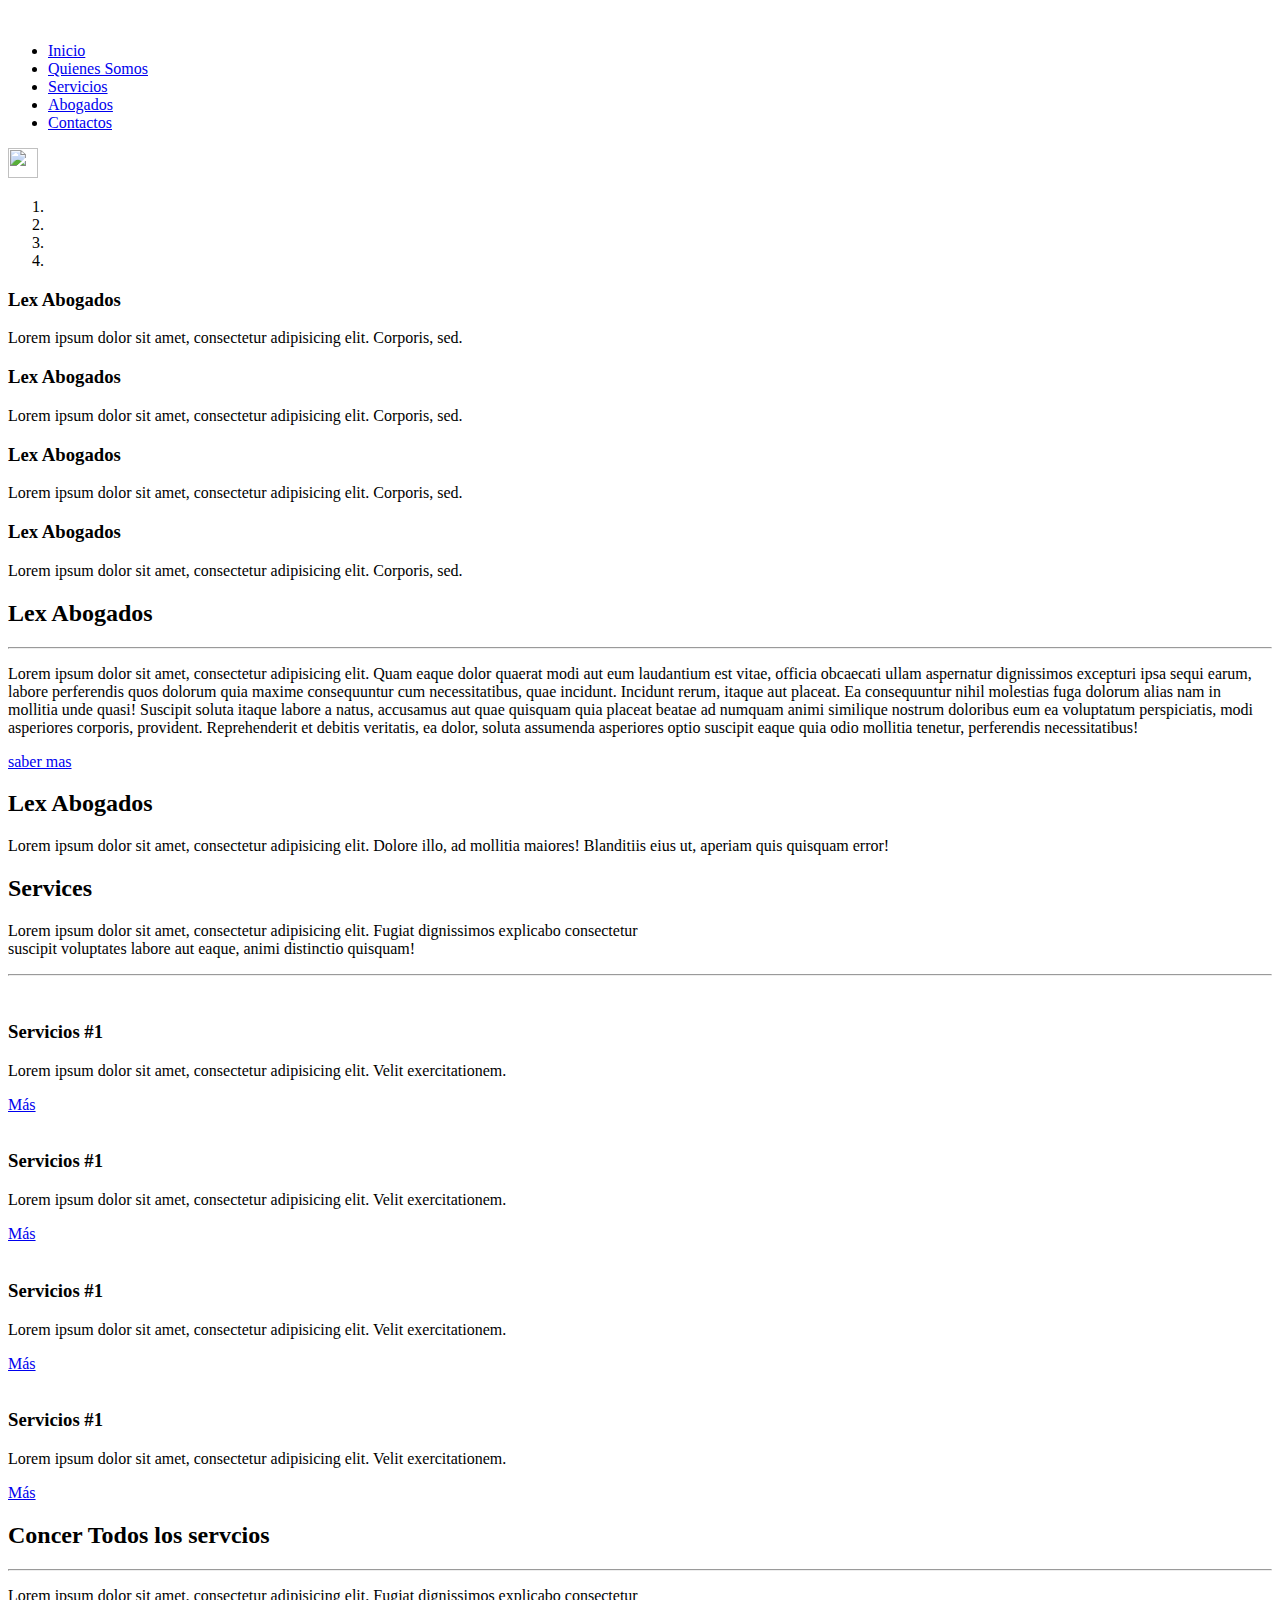
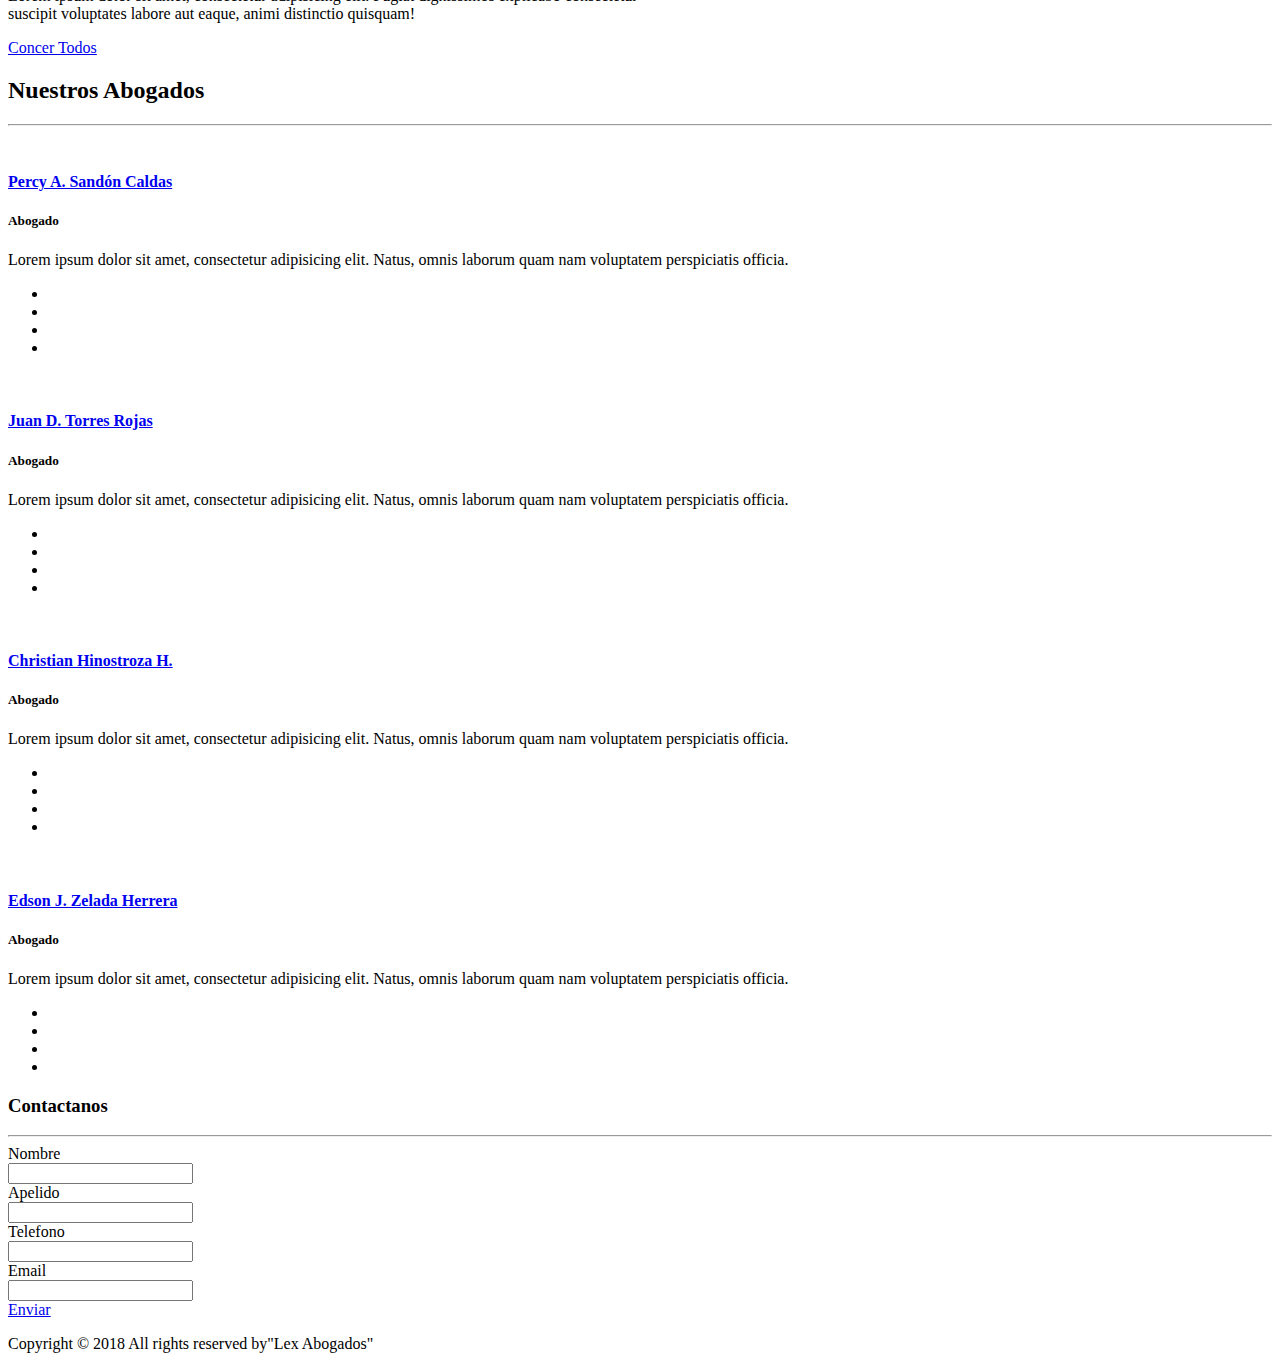
==== index.html @ e1f8af29 "Subiendo Index" ====
<!DOCTYPE html>
<html lang="es"></html>
<head>
	<meta charset="UTF-8"/>
	<meta http-equiv="X-UA-Compatible" content="IE=edge"/>
	<meta name="viewport" content="width=device-width, initial-scale=1"/>
	<title>Lex Abogados</title>
	<link rel="stylesheet" href="css/styles.min.css"/>
	<link rel="stylesheet" href="css/custom.min.css"/>
	<script defer="defer" src="https://use.fontawesome.com/releases/v5.0.6/js/all.js"></script>
</head>
<body>
	<!-- Menu SideBar-->
	<div class="menu__icon">
		<div class="menu_lite"></div>
	</div>
	<div class="main__menu">
		<div class="logo"><img class="img-circle" src="img/logo.jpg" alt=""/></div>
		<!-- Item Menu-->
		<ul class="item-menu-sidebar">
			<li> <a href="index.html">Inicio
				<div class="line"></div></a></li>
			<li><a href="nosotros.html">Quienes Somos
				<div class="line"></div></a></li>
			<li><a href="servicios.html">Servicios
				<div class="line"></div></a></li>
			<li><a href="abogados.html">Abogados
				<div class="line"></div></a></li>
			<li><a href="contacto.html">Contactos
				<div class="line"></div></a></li>
		</ul>
		<div class="close"><img src="img/close.svg" alt="" height="30px" width="30px"/></div>
	</div>
	<!-- Carousel-->
	<div class="carousel slide fade-carousel" id="carrusel-img" data-ride="carousel">
		<!-- Indicadores-->
		<ol class="carousel-indicators">
			<li class="active" data-target="#carrusel-img" data-slide-to="0"></li>
			<li data-target="#carrusel-img" data-slide-to="1"></li>
			<li data-target="#carrusel-img" data-slide-to="2"></li>
			<li data-target="#carrusel-img" data-slide-to="3"></li>
		</ol>
		<!-- imagenes-->
		<div class="carousel-inner" role="listbox">
			<div class="item active">
				<div class="overlay"></div>
				<div class="fill" style="background-image:url('img/banner/banner-1.jpg');">
					<div class="hero">
						<div class="carousel-caption">
							<hgroup>
								<h3>Lex Abogados</h3>
								<p> Lorem ipsum dolor sit amet, consectetur adipisicing elit. Corporis, sed.</p>
							</hgroup>
						</div>
					</div>
				</div>
			</div>
			<div class="item">
				<div class="overlay"></div>
				<div class="fill" style="background-image:url('img/banner/banner-2.jpg');">
					<div class="hero">
						<div class="carousel-caption">
							<hgroup>
								<h3>Lex Abogados</h3>
								<p> Lorem ipsum dolor sit amet, consectetur adipisicing elit. Corporis, sed.</p>
							</hgroup>
						</div>
					</div>
				</div>
			</div>
			<div class="item">
				<div class="overlay"></div>
				<div class="fill" style="background-image:url('img/banner/banner-3.jpg');">
					<div class="hero">
						<div class="carousel-caption">
							<hgroup>
								<h3>Lex Abogados  </h3>
								<p> Lorem ipsum dolor sit amet, consectetur adipisicing elit. Corporis, sed.</p>
							</hgroup>
						</div>
					</div>
				</div>
			</div>
			<div class="item">
				<div class="overlay"></div>
				<div class="fill" style="background-image:url('img/banner/banner-4.jpg');">
					<div class="hero">
						<div class="carousel-caption">
							<hgroup>
								<h3>Lex Abogados</h3>
								<p> Lorem ipsum dolor sit amet, consectetur adipisicing elit. Corporis, sed.</p>
							</hgroup>
						</div>
					</div>
				</div>
			</div>
			<!-- Control-->
		</div>
	</div>
	<!-- About-->
	<div class="container-fluid ps">
		<div class="container">
			<div class="row">
				<div class="col-lg-12">
					<h2 class="text-center title">Lex Abogados</h2>
					<hr class="separator-md"/>
				</div>
			</div>
			<div class="row">
				<div class="col-lg-12">
					<p class="text-justify"> Lorem ipsum dolor sit amet, consectetur adipisicing elit. Quam eaque dolor quaerat modi aut eum laudantium est vitae, officia obcaecati ullam aspernatur dignissimos excepturi ipsa sequi earum, labore perferendis quos dolorum quia maxime consequuntur cum necessitatibus, quae incidunt. Incidunt rerum, itaque aut placeat. Ea consequuntur nihil molestias fuga dolorum alias nam in mollitia unde quasi! Suscipit soluta itaque labore a natus, accusamus aut quae quisquam quia placeat beatae ad numquam animi similique nostrum doloribus eum ea voluptatum perspiciatis, modi asperiores corporis, provident. Reprehenderit et debitis veritatis, ea dolor, soluta assumenda asperiores optio suscipit eaque quia odio mollitia tenetur, perferendis necessitatibus!</p><a class="btn button-secondary" href="nosotros.html">saber mas</a>
				</div>
			</div>
		</div>
	</div>
	<!-- Banner -->
	<div class="col-lg-12 parallax" style="background-image: url('img/banner/banner-abogados.jpg');">
		<div class="text-vcenter">
			<h2>Lex Abogados</h2>
			<p> Lorem ipsum dolor sit amet, consectetur adipisicing elit. Dolore illo, ad mollitia maiores! Blanditiis eius ut, aperiam quis quisquam error!</p>
		</div>
	</div>
	<!-- Services-->
	<div class="container-fluid ps">
		<div class="container">
			<div class="row">
				<div class="col-lg-12">
					<h2 class="text-center title">Services</h2>
					<p class="text-center pargra__section">Lorem ipsum dolor sit amet, consectetur adipisicing elit. Fugiat dignissimos explicabo consectetur<br/>suscipit voluptates labore aut eaque, animi distinctio quisquam!</p>
					<hr class="separator-md"/>
				</div>
			</div>
			<div class="row">
				<div class="col-lg-3 col-mg-4 col-sm-6">
					<div class="card-servcies"><img class="img-circle img-responsive" src="img/services/service-1.jpg" alt=""/>
						<div class="caption text-center">
							<h3>Servicios #1</h3>
							<p>  Lorem ipsum dolor sit amet, consectetur adipisicing elit. Velit exercitationem.</p><a class="btn button-secondary" href="servicios.html">Más</a>
						</div>
					</div>
				</div>
				<div class="col-lg-3 col-mg-4 col-sm-6">
					<div class="card-servcies"><img class="img-circle img-responsive" src="img/services/service-2.jpg" alt=""/>
						<div class="caption text-center">
							<h3>Servicios #1</h3>
							<p> Lorem ipsum dolor sit amet, consectetur adipisicing elit. Velit exercitationem.</p><a class="btn button-secondary" href="servicios.html">Más</a>
						</div>
					</div>
				</div>
				<div class="col-lg-3 col-mg-4 col-sm-6">
					<div class="card-servcies"><img class="img-circle img-responsive" src="img/services/service-3.jpg" alt=""/>
						<div class="caption text-center">
							<h3>Servicios #1</h3>
							<p>  Lorem ipsum dolor sit amet, consectetur adipisicing elit. Velit exercitationem.</p><a class="btn button-secondary" href="servicios.html">Más</a>
						</div>
					</div>
				</div>
				<div class="col-lg-3 col-mg-4 col-sm-6">
					<div class="card-servcies"><img class="img-circle img-responsive" src="img/services/service-4.jpg" alt=""/>
						<div class="caption text-center">
							<h3>Servicios #1</h3>
							<p> Lorem ipsum dolor sit amet, consectetur adipisicing elit. Velit exercitationem.</p><a class="btn button-secondary" href="servicios.html">Más</a>
						</div>
					</div>
				</div>
			</div>
			<div class="row">
				<div class="col-lg-12">
					<h2 class="sub__title-sm">Concer Todos los servcios</h2>
					<hr class="separator-sm"/>
					<p class="pargra__section">Lorem ipsum dolor sit amet, consectetur adipisicing elit. Fugiat dignissimos explicabo consectetur<br/>suscipit voluptates labore aut eaque, animi distinctio quisquam!</p><a class="btn button-secondary" href="servicios.html">Concer Todos</a>
				</div>
			</div>
		</div>
	</div>
	<!-- Team-->
	<div class="container-fluid bg__primary">
		<div class="container">
			<div class="row">
				<div class="col-lg-12">
					<h2 class="text-center title">Nuestros Abogados</h2>
					<hr class="separator-md"/>
				</div>
			</div>
			<div class="row">
				<div class="col-lg-3 col-md-6 col-sm-6">
					<div class="card-person"><img class="img-circle img-responsive" src="img/abogados/abogado-1.jpg" alt=""/>
						<div class="caption">
							<h4> <a href="cv.html">Percy A. Sandón Caldas</a></h4>
							<h5>Abogado</h5>
							<p> Lorem ipsum dolor sit amet, consectetur adipisicing elit. Natus, omnis laborum quam nam voluptatem perspiciatis officia.</p>
						</div>
						<ul class="redes">
							<li> <a href="#"><i class="fab fa-facebook-f"></i></a></li>
							<li> <a href="#"><i class="fab fa-twitter"></i></a></li>
							<li> <a href="#"><i class="fab fa-linkedin-in"></i></a></li>
							<li> <a href="#"><i class="fab fa-google-plus-g"></i></a></li>
						</ul>
					</div>
				</div>
				<div class="col-lg-3 col-md-6 col-sm-6">
					<div class="card-person"><img class="img-circle img-responsive" src="img/abogados/abogado-2.jpg" alt=""/>
						<div class="caption">
							<h4> <a href="cv.html">Juan D. Torres Rojas</a></h4>
							<h5>Abogado</h5>
							<p> Lorem ipsum dolor sit amet, consectetur adipisicing elit. Natus, omnis laborum quam nam voluptatem perspiciatis officia.</p>
						</div>
						<ul class="redes">
							<li> <a href="#"><i class="fab fa-facebook-f"></i></a></li>
							<li> <a href="#"><i class="fab fa-twitter"></i></a></li>
							<li> <a href="#"><i class="fab fa-linkedin-in"></i></a></li>
							<li> <a href="#"><i class="fab fa-google-plus-g"></i></a></li>
						</ul>
					</div>
				</div>
				<div class="col-lg-3 col-md-6 col-sm-6">
					<div class="card-person"><img class="img-circle img-responsive" src="img/abogados/abogado-3.jpg" alt=""/>
						<div class="caption">
							<h4> <a href="cv.html">Christian Hinostroza H.</a></h4>
							<h5>Abogado</h5>
							<p> Lorem ipsum dolor sit amet, consectetur adipisicing elit. Natus, omnis laborum quam nam voluptatem perspiciatis officia.</p>
						</div>
						<ul class="redes">
							<li> <a href="#"><i class="fab fa-facebook-f"></i></a></li>
							<li> <a href="#"><i class="fab fa-twitter"></i></a></li>
							<li> <a href="#"><i class="fab fa-linkedin-in"></i></a></li>
							<li> <a href="#"><i class="fab fa-google-plus-g"></i></a></li>
						</ul>
					</div>
				</div>
				<div class="col-lg-3 col-md-6 col-sm-6">
					<div class="card-person"><img class="img-circle img-responsive" src="img/abogados/abogado-4.jpg" alt=""/>
						<div class="caption">
							<h4> <a href="cv.html">Edson J. Zelada Herrera</a></h4>
							<h5>Abogado</h5>
							<p> Lorem ipsum dolor sit amet, consectetur adipisicing elit. Natus, omnis laborum quam nam voluptatem perspiciatis officia.</p>
						</div>
						<ul class="redes">
							<li> <a href="#"><i class="fab fa-facebook-f"></i></a></li>
							<li> <a href="#"><i class="fab fa-twitter"></i></a></li>
							<li> <a href="#"><i class="fab fa-linkedin-in"></i></a></li>
							<li> <a href="#"><i class="fab fa-google-plus-g"></i></a></li>
						</ul>
					</div>
				</div>
			</div>
		</div>
	</div>
	<!-- Footer-->
	<footer>
		<div class="container">
			<div class="row">
				<div class="col-lg-12">
					<h3 class="text-center title">Contactanos</h3>
					<hr class="separator-md"/>
				</div>
				<div class="col-lg-12 col-md-12">
					<div class="formBox">
						<form action="">
							<!-- Fila 1-->
							<div class="row">
								<!-- 1 First Name-->
								<div class="col-lg-3 col-md-6 col-sm-12">
									<div class="inputBox">
										<div class="inputText">Nombre</div>
										<input class="input" type="text"/>
									</div>
								</div>
								<!-- 2 Last Name-->
								<div class="col-lg-3 col-md-6 col-sm-12">
									<div class="inputBox">
										<div class="inputText">Apelido</div>
										<input class="input" type="text"/>
									</div>
								</div>
								<!-- 1 First Name-->
								<div class="col-lg-3 col-md-6 col-sm-12">
									<div class="inputBox">
										<div class="inputText">Telefono</div>
										<input class="input" type="text"/>
									</div>
								</div>
								<!-- 2 Last Name-->
								<div class="col-lg-3 col-md-6 col-sm-12">
									<div class="inputBox">
										<div class="inputText">Email</div>
										<input class="input" type="text"/>
									</div>
								</div>
							</div><a class="btn button-secondary" href="#">Enviar</a>
						</form>
					</div>
					<p class="copyright text-muted">Copyright © 2018 All rights reserved by<span>"Lex Abogados"</span></p>
				</div>
			</div>
		</div>
	</footer>
	<script src="js/all.min.js"></script>
</body>
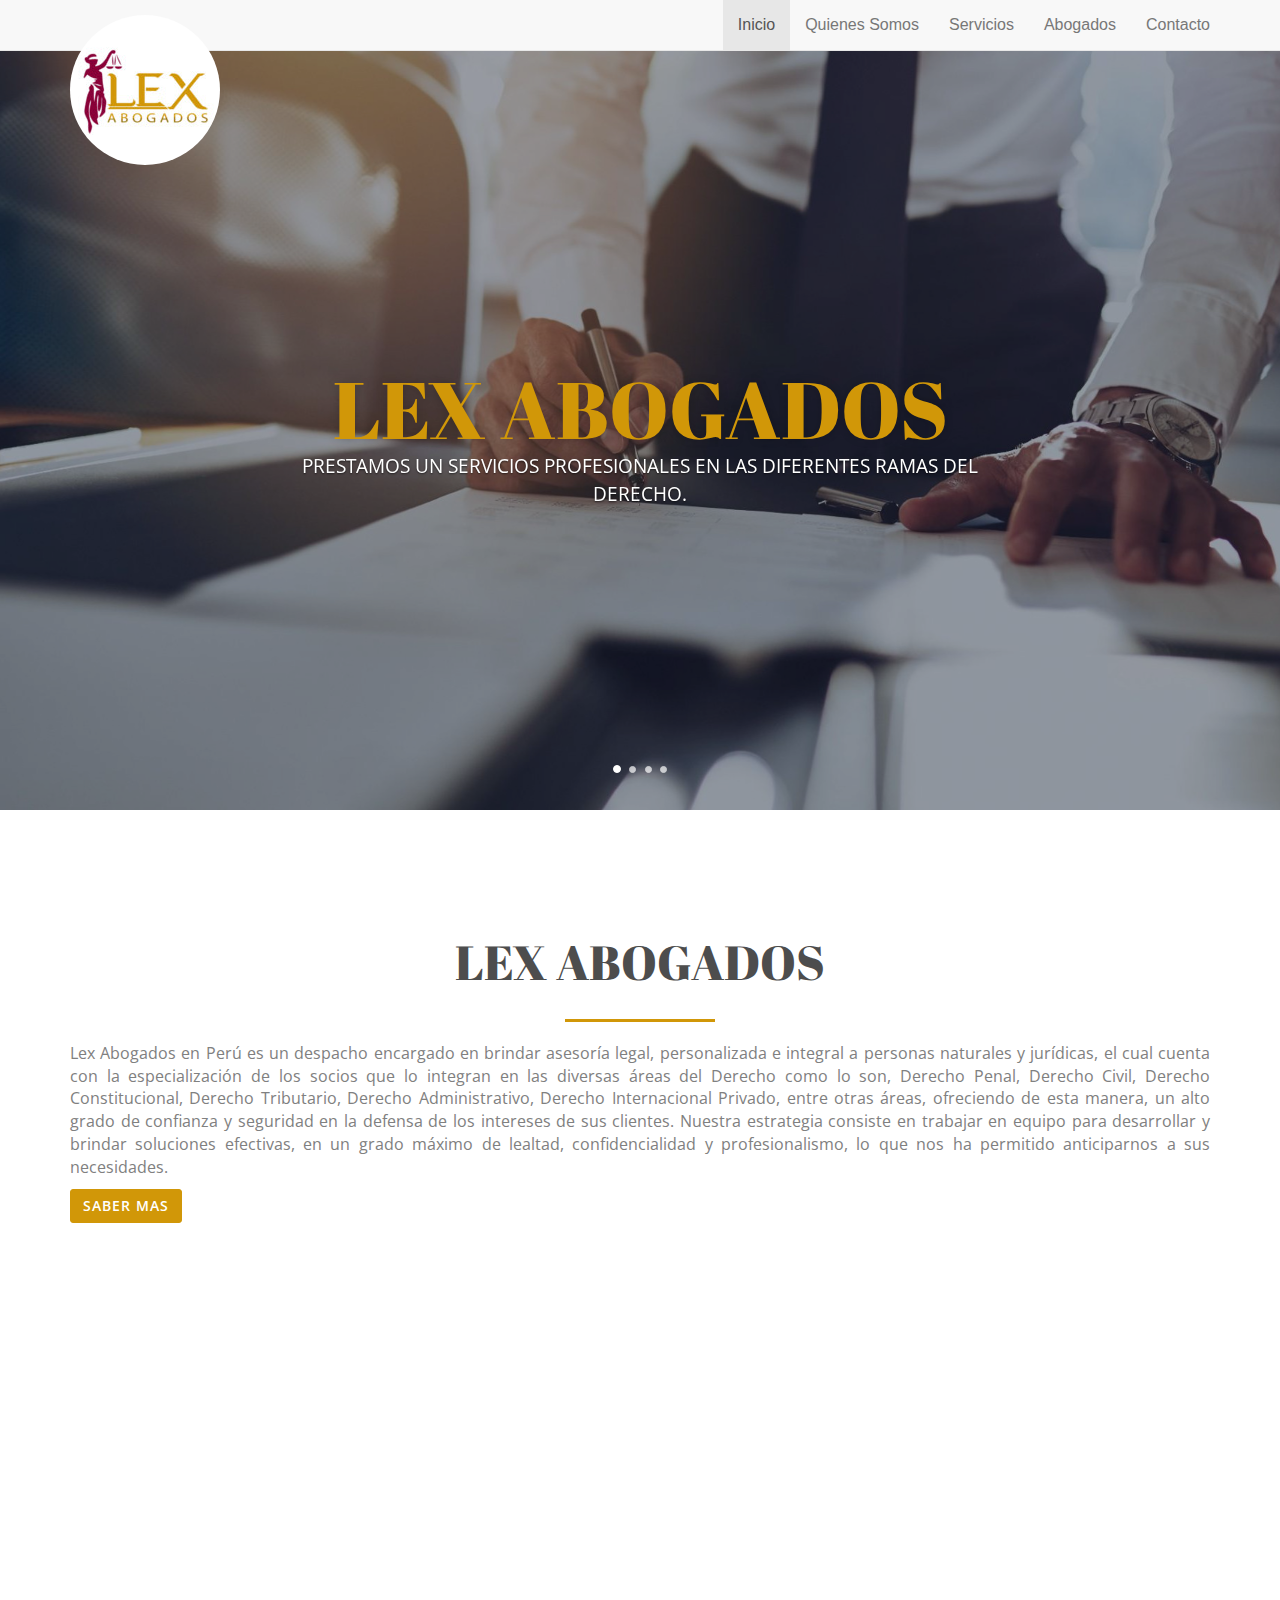
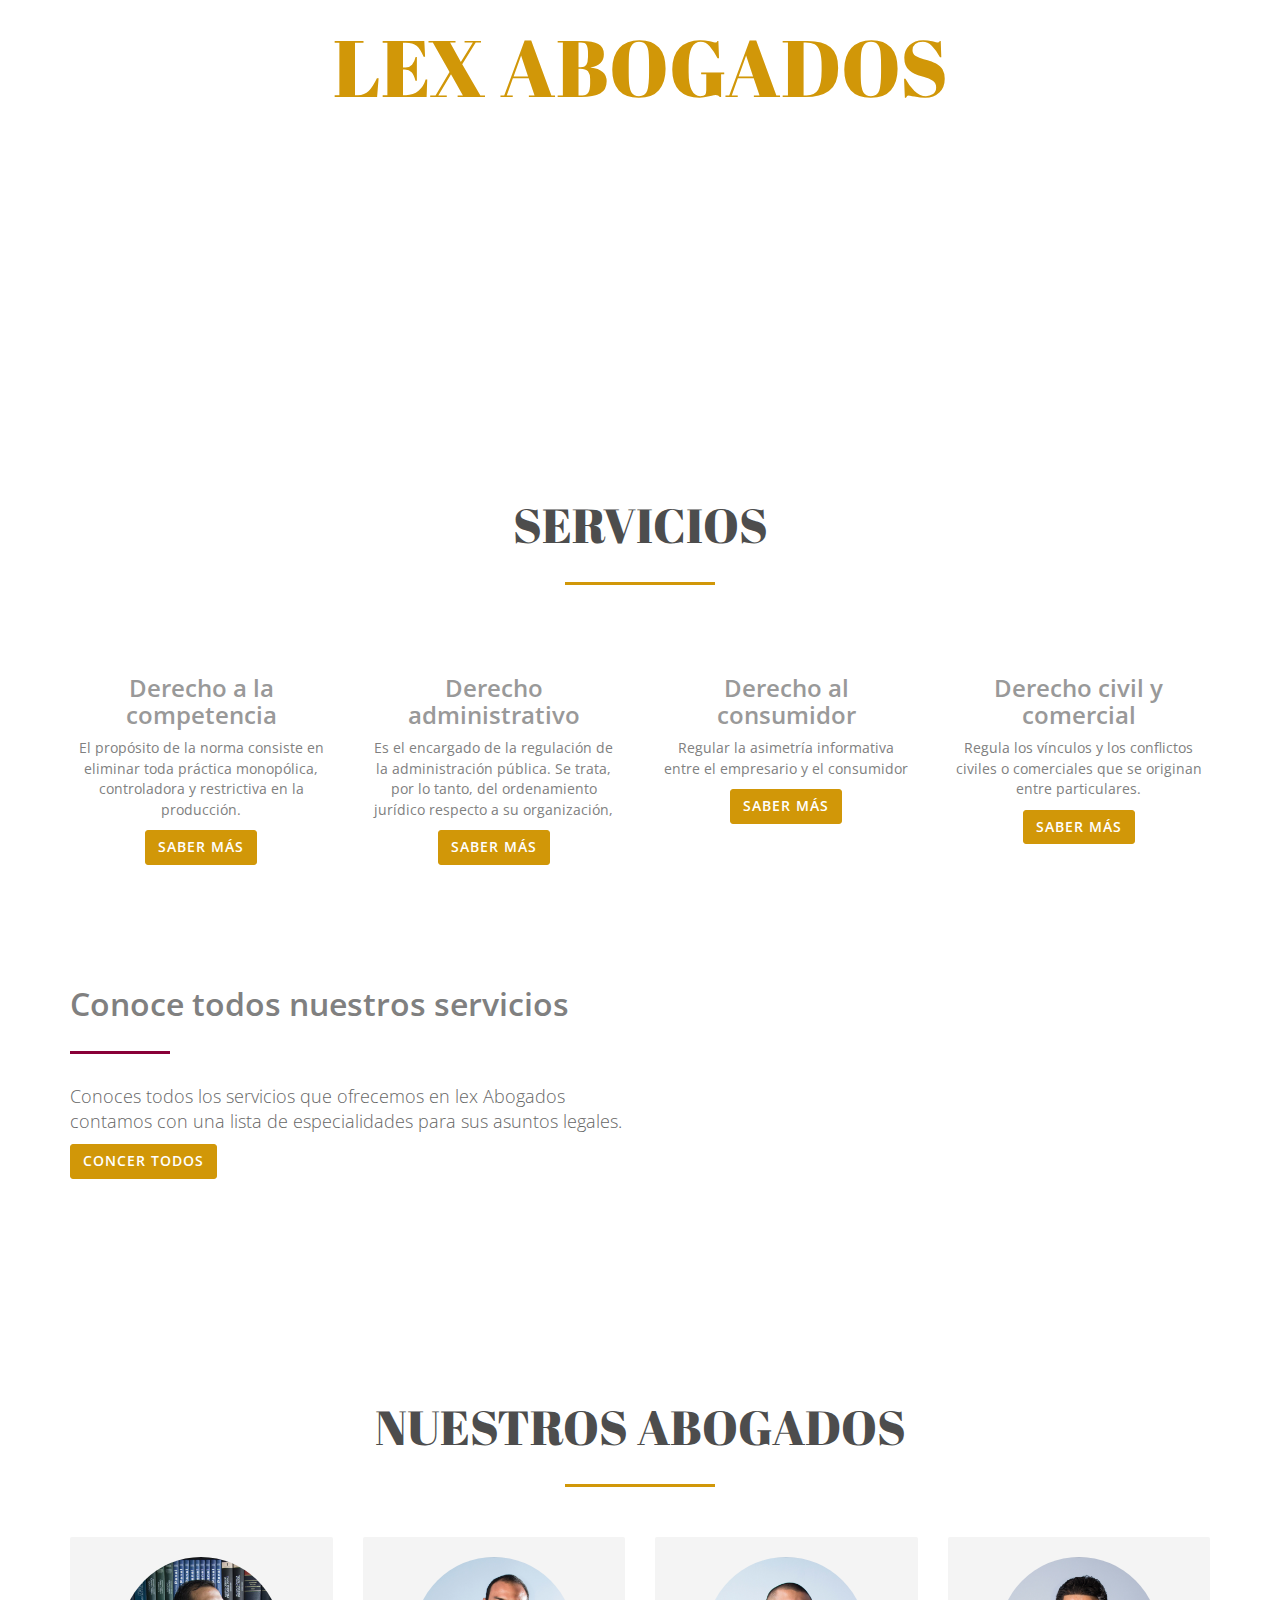
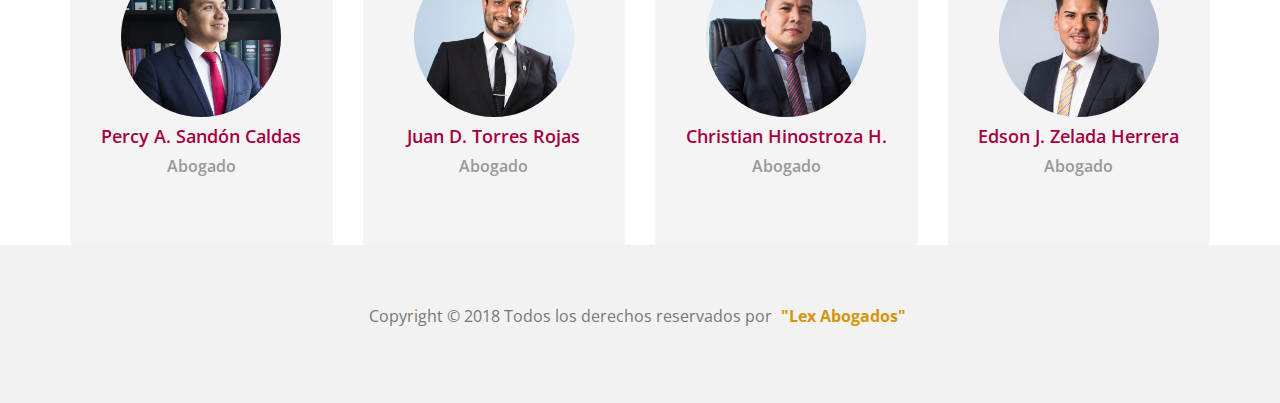
==== commit ec60980b: "Cambio final 1.2" ====
--- a/index.html
+++ b/index.html
@@ -1,299 +1,257 @@
 <!DOCTYPE html>
-<html lang="es"></html>
-<head>
-	<meta charset="UTF-8"/>
-	<meta http-equiv="X-UA-Compatible" content="IE=edge"/>
-	<meta name="viewport" content="width=device-width, initial-scale=1"/>
-	<title>Lex Abogados</title>
-	<link rel="stylesheet" href="css/styles.min.css"/>
-	<link rel="stylesheet" href="css/custom.min.css"/>
-	<script defer="defer" src="https://use.fontawesome.com/releases/v5.0.6/js/all.js"></script>
-</head>
-<body>
-	<!-- Menu SideBar-->
-	<div class="menu__icon">
-		<div class="menu_lite"></div>
-	</div>
-	<div class="main__menu">
-		<div class="logo"><img class="img-circle" src="img/logo.jpg" alt=""/></div>
-		<!-- Item Menu-->
-		<ul class="item-menu-sidebar">
-			<li> <a href="index.html">Inicio
-				<div class="line"></div></a></li>
-			<li><a href="nosotros.html">Quienes Somos
-				<div class="line"></div></a></li>
-			<li><a href="servicios.html">Servicios
-				<div class="line"></div></a></li>
-			<li><a href="abogados.html">Abogados
-				<div class="line"></div></a></li>
-			<li><a href="contacto.html">Contactos
-				<div class="line"></div></a></li>
-		</ul>
-		<div class="close"><img src="img/close.svg" alt="" height="30px" width="30px"/></div>
-	</div>
-	<!-- Carousel-->
-	<div class="carousel slide fade-carousel" id="carrusel-img" data-ride="carousel">
-		<!-- Indicadores-->
-		<ol class="carousel-indicators">
-			<li class="active" data-target="#carrusel-img" data-slide-to="0"></li>
-			<li data-target="#carrusel-img" data-slide-to="1"></li>
-			<li data-target="#carrusel-img" data-slide-to="2"></li>
-			<li data-target="#carrusel-img" data-slide-to="3"></li>
-		</ol>
-		<!-- imagenes-->
-		<div class="carousel-inner" role="listbox">
-			<div class="item active">
-				<div class="overlay"></div>
-				<div class="fill" style="background-image:url('img/banner/banner-1.jpg');">
-					<div class="hero">
-						<div class="carousel-caption">
-							<hgroup>
-								<h3>Lex Abogados</h3>
-								<p> Lorem ipsum dolor sit amet, consectetur adipisicing elit. Corporis, sed.</p>
-							</hgroup>
-						</div>
-					</div>
-				</div>
-			</div>
-			<div class="item">
-				<div class="overlay"></div>
-				<div class="fill" style="background-image:url('img/banner/banner-2.jpg');">
-					<div class="hero">
-						<div class="carousel-caption">
-							<hgroup>
-								<h3>Lex Abogados</h3>
-								<p> Lorem ipsum dolor sit amet, consectetur adipisicing elit. Corporis, sed.</p>
-							</hgroup>
-						</div>
-					</div>
-				</div>
-			</div>
-			<div class="item">
-				<div class="overlay"></div>
-				<div class="fill" style="background-image:url('img/banner/banner-3.jpg');">
-					<div class="hero">
-						<div class="carousel-caption">
-							<hgroup>
-								<h3>Lex Abogados  </h3>
-								<p> Lorem ipsum dolor sit amet, consectetur adipisicing elit. Corporis, sed.</p>
-							</hgroup>
-						</div>
-					</div>
-				</div>
-			</div>
-			<div class="item">
-				<div class="overlay"></div>
-				<div class="fill" style="background-image:url('img/banner/banner-4.jpg');">
-					<div class="hero">
-						<div class="carousel-caption">
-							<hgroup>
-								<h3>Lex Abogados</h3>
-								<p> Lorem ipsum dolor sit amet, consectetur adipisicing elit. Corporis, sed.</p>
-							</hgroup>
-						</div>
-					</div>
-				</div>
-			</div>
-			<!-- Control-->
-		</div>
-	</div>
-	<!-- About-->
-	<div class="container-fluid ps">
-		<div class="container">
-			<div class="row">
-				<div class="col-lg-12">
-					<h2 class="text-center title">Lex Abogados</h2>
-					<hr class="separator-md"/>
-				</div>
-			</div>
-			<div class="row">
-				<div class="col-lg-12">
-					<p class="text-justify"> Lorem ipsum dolor sit amet, consectetur adipisicing elit. Quam eaque dolor quaerat modi aut eum laudantium est vitae, officia obcaecati ullam aspernatur dignissimos excepturi ipsa sequi earum, labore perferendis quos dolorum quia maxime consequuntur cum necessitatibus, quae incidunt. Incidunt rerum, itaque aut placeat. Ea consequuntur nihil molestias fuga dolorum alias nam in mollitia unde quasi! Suscipit soluta itaque labore a natus, accusamus aut quae quisquam quia placeat beatae ad numquam animi similique nostrum doloribus eum ea voluptatum perspiciatis, modi asperiores corporis, provident. Reprehenderit et debitis veritatis, ea dolor, soluta assumenda asperiores optio suscipit eaque quia odio mollitia tenetur, perferendis necessitatibus!</p><a class="btn button-secondary" href="nosotros.html">saber mas</a>
-				</div>
-			</div>
-		</div>
-	</div>
-	<!-- Banner -->
-	<div class="col-lg-12 parallax" style="background-image: url('img/banner/banner-abogados.jpg');">
-		<div class="text-vcenter">
-			<h2>Lex Abogados</h2>
-			<p> Lorem ipsum dolor sit amet, consectetur adipisicing elit. Dolore illo, ad mollitia maiores! Blanditiis eius ut, aperiam quis quisquam error!</p>
-		</div>
-	</div>
-	<!-- Services-->
-	<div class="container-fluid ps">
-		<div class="container">
-			<div class="row">
-				<div class="col-lg-12">
-					<h2 class="text-center title">Services</h2>
-					<p class="text-center pargra__section">Lorem ipsum dolor sit amet, consectetur adipisicing elit. Fugiat dignissimos explicabo consectetur<br/>suscipit voluptates labore aut eaque, animi distinctio quisquam!</p>
-					<hr class="separator-md"/>
-				</div>
-			</div>
-			<div class="row">
-				<div class="col-lg-3 col-mg-4 col-sm-6">
-					<div class="card-servcies"><img class="img-circle img-responsive" src="img/services/service-1.jpg" alt=""/>
-						<div class="caption text-center">
-							<h3>Servicios #1</h3>
-							<p>  Lorem ipsum dolor sit amet, consectetur adipisicing elit. Velit exercitationem.</p><a class="btn button-secondary" href="servicios.html">Más</a>
-						</div>
-					</div>
-				</div>
-				<div class="col-lg-3 col-mg-4 col-sm-6">
-					<div class="card-servcies"><img class="img-circle img-responsive" src="img/services/service-2.jpg" alt=""/>
-						<div class="caption text-center">
-							<h3>Servicios #1</h3>
-							<p> Lorem ipsum dolor sit amet, consectetur adipisicing elit. Velit exercitationem.</p><a class="btn button-secondary" href="servicios.html">Más</a>
-						</div>
-					</div>
-				</div>
-				<div class="col-lg-3 col-mg-4 col-sm-6">
-					<div class="card-servcies"><img class="img-circle img-responsive" src="img/services/service-3.jpg" alt=""/>
-						<div class="caption text-center">
-							<h3>Servicios #1</h3>
-							<p>  Lorem ipsum dolor sit amet, consectetur adipisicing elit. Velit exercitationem.</p><a class="btn button-secondary" href="servicios.html">Más</a>
-						</div>
-					</div>
-				</div>
-				<div class="col-lg-3 col-mg-4 col-sm-6">
-					<div class="card-servcies"><img class="img-circle img-responsive" src="img/services/service-4.jpg" alt=""/>
-						<div class="caption text-center">
-							<h3>Servicios #1</h3>
-							<p> Lorem ipsum dolor sit amet, consectetur adipisicing elit. Velit exercitationem.</p><a class="btn button-secondary" href="servicios.html">Más</a>
-						</div>
-					</div>
-				</div>
-			</div>
-			<div class="row">
-				<div class="col-lg-12">
-					<h2 class="sub__title-sm">Concer Todos los servcios</h2>
-					<hr class="separator-sm"/>
-					<p class="pargra__section">Lorem ipsum dolor sit amet, consectetur adipisicing elit. Fugiat dignissimos explicabo consectetur<br/>suscipit voluptates labore aut eaque, animi distinctio quisquam!</p><a class="btn button-secondary" href="servicios.html">Concer Todos</a>
-				</div>
-			</div>
-		</div>
-	</div>
-	<!-- Team-->
-	<div class="container-fluid bg__primary">
-		<div class="container">
-			<div class="row">
-				<div class="col-lg-12">
-					<h2 class="text-center title">Nuestros Abogados</h2>
-					<hr class="separator-md"/>
-				</div>
-			</div>
-			<div class="row">
-				<div class="col-lg-3 col-md-6 col-sm-6">
-					<div class="card-person"><img class="img-circle img-responsive" src="img/abogados/abogado-1.jpg" alt=""/>
-						<div class="caption">
-							<h4> <a href="cv.html">Percy A. Sandón Caldas</a></h4>
-							<h5>Abogado</h5>
-							<p> Lorem ipsum dolor sit amet, consectetur adipisicing elit. Natus, omnis laborum quam nam voluptatem perspiciatis officia.</p>
-						</div>
-						<ul class="redes">
-							<li> <a href="#"><i class="fab fa-facebook-f"></i></a></li>
-							<li> <a href="#"><i class="fab fa-twitter"></i></a></li>
-							<li> <a href="#"><i class="fab fa-linkedin-in"></i></a></li>
-							<li> <a href="#"><i class="fab fa-google-plus-g"></i></a></li>
-						</ul>
-					</div>
-				</div>
-				<div class="col-lg-3 col-md-6 col-sm-6">
-					<div class="card-person"><img class="img-circle img-responsive" src="img/abogados/abogado-2.jpg" alt=""/>
-						<div class="caption">
-							<h4> <a href="cv.html">Juan D. Torres Rojas</a></h4>
-							<h5>Abogado</h5>
-							<p> Lorem ipsum dolor sit amet, consectetur adipisicing elit. Natus, omnis laborum quam nam voluptatem perspiciatis officia.</p>
-						</div>
-						<ul class="redes">
-							<li> <a href="#"><i class="fab fa-facebook-f"></i></a></li>
-							<li> <a href="#"><i class="fab fa-twitter"></i></a></li>
-							<li> <a href="#"><i class="fab fa-linkedin-in"></i></a></li>
-							<li> <a href="#"><i class="fab fa-google-plus-g"></i></a></li>
-						</ul>
-					</div>
-				</div>
-				<div class="col-lg-3 col-md-6 col-sm-6">
-					<div class="card-person"><img class="img-circle img-responsive" src="img/abogados/abogado-3.jpg" alt=""/>
-						<div class="caption">
-							<h4> <a href="cv.html">Christian Hinostroza H.</a></h4>
-							<h5>Abogado</h5>
-							<p> Lorem ipsum dolor sit amet, consectetur adipisicing elit. Natus, omnis laborum quam nam voluptatem perspiciatis officia.</p>
-						</div>
-						<ul class="redes">
-							<li> <a href="#"><i class="fab fa-facebook-f"></i></a></li>
-							<li> <a href="#"><i class="fab fa-twitter"></i></a></li>
-							<li> <a href="#"><i class="fab fa-linkedin-in"></i></a></li>
-							<li> <a href="#"><i class="fab fa-google-plus-g"></i></a></li>
-						</ul>
-					</div>
-				</div>
-				<div class="col-lg-3 col-md-6 col-sm-6">
-					<div class="card-person"><img class="img-circle img-responsive" src="img/abogados/abogado-4.jpg" alt=""/>
-						<div class="caption">
-							<h4> <a href="cv.html">Edson J. Zelada Herrera</a></h4>
-							<h5>Abogado</h5>
-							<p> Lorem ipsum dolor sit amet, consectetur adipisicing elit. Natus, omnis laborum quam nam voluptatem perspiciatis officia.</p>
-						</div>
-						<ul class="redes">
-							<li> <a href="#"><i class="fab fa-facebook-f"></i></a></li>
-							<li> <a href="#"><i class="fab fa-twitter"></i></a></li>
-							<li> <a href="#"><i class="fab fa-linkedin-in"></i></a></li>
-							<li> <a href="#"><i class="fab fa-google-plus-g"></i></a></li>
-						</ul>
-					</div>
-				</div>
-			</div>
-		</div>
-	</div>
-	<!-- Footer-->
-	<footer>
-		<div class="container">
-			<div class="row">
-				<div class="col-lg-12">
-					<h3 class="text-center title">Contactanos</h3>
-					<hr class="separator-md"/>
-				</div>
-				<div class="col-lg-12 col-md-12">
-					<div class="formBox">
-						<form action="">
-							<!-- Fila 1-->
-							<div class="row">
-								<!-- 1 First Name-->
-								<div class="col-lg-3 col-md-6 col-sm-12">
-									<div class="inputBox">
-										<div class="inputText">Nombre</div>
-										<input class="input" type="text"/>
-									</div>
-								</div>
-								<!-- 2 Last Name-->
-								<div class="col-lg-3 col-md-6 col-sm-12">
-									<div class="inputBox">
-										<div class="inputText">Apelido</div>
-										<input class="input" type="text"/>
-									</div>
-								</div>
-								<!-- 1 First Name-->
-								<div class="col-lg-3 col-md-6 col-sm-12">
-									<div class="inputBox">
-										<div class="inputText">Telefono</div>
-										<input class="input" type="text"/>
-									</div>
-								</div>
-								<!-- 2 Last Name-->
-								<div class="col-lg-3 col-md-6 col-sm-12">
-									<div class="inputBox">
-										<div class="inputText">Email</div>
-										<input class="input" type="text"/>
-									</div>
-								</div>
-							</div><a class="btn button-secondary" href="#">Enviar</a>
-						</form>
-					</div>
-					<p class="copyright text-muted">Copyright © 2018 All rights reserved by<span>"Lex Abogados"</span></p>
-				</div>
-			</div>
-		</div>
-	</footer>
-	<script src="js/all.min.js"></script>
-</body>+<html lang="es">
+	<head>
+		<meta charset="UTF-8">
+		<meta http-equiv="X-UA-Compatible" content="IE=edge">
+		<meta name="viewport" content="width=device-width, initial-scale=1">
+		<meta name="description" content="Lex Abogados en Perú es un despacho encargado en brindar asesoría legal, personalizada e integral a personas naturales y jurídicas, el cual cuenta con la especialización de los socios que lo integran en las diversas áreas del Derecho como lo son, Derecho Penal, Derecho Civil, Derecho Constitucional, Derecho Tributario.">
+		<meta name="keywords" content="asesoría legal, Derecho Penal, Civil, Constitucional, Tributario.">
+		<meta name="robots" content="ALL">
+		<title>Lex Abogados</title>
+		<link rel="icon" href="img/logo.ico">
+		<link rel="stylesheet" href="css/styles.min.css">
+		<link rel="stylesheet" href="css/custom.min.css">
+		<script defer src="https://use.fontawesome.com/releases/v5.0.6/js/all.js"></script>
+	</head>
+	<body>
+		<!-- Menu-->
+		<div class="navbar navbar-default navbar-fixed-top" id="menu">
+			<div class="container">
+				<div class="navbar-header">
+					<button class="navbar-toggle collapsed" type="button" data-toggle="collapse" data-target="#mymenu" aria-expanded="false"><span class="sr-only">Toggle navigation</span><span class="icon-bar"></span><span class="icon-bar"></span><span class="icon-bar"></span></button><a class="navbar-brand" href="index.html"><img class="img-circle" src="img/logo.jpg" alt=""></a>
+				</div>
+				<div class="collapse navbar-collapse" id="mymenu">
+					<ul class="nav navbar-nav navbar-right">
+						<li class="active"><a href="index.html">Inicio</a></li>
+						<li><a href="nosotros.html">Quienes Somos</a></li>
+						<li><a href="servicios.html">Servicios</a></li>
+						<li><a href="abogados.html">Abogados</a></li>
+						<li><a href="contacto.html">Contacto</a></li>
+					</ul>
+				</div>
+			</div>
+		</div>
+		<!-- Carousel-->
+		<div class="carousel slide fade-carousel" id="carrusel-img" data-ride="carousel">
+			<!-- Indicadores-->
+			<ol class="carousel-indicators">
+				<li class="active" data-target="#carrusel-img" data-slide-to="0"></li>
+				<li data-target="#carrusel-img" data-slide-to="1"></li>
+				<li data-target="#carrusel-img" data-slide-to="2"></li>
+				<li data-target="#carrusel-img" data-slide-to="3"></li>
+			</ol>
+			<!-- imagenes-->
+			<div class="carousel-inner" role="listbox">
+				<div class="item active">
+					<div class="overlay"></div>
+					<div class="fill" style="background-image:url('img/banner/banner-1.jpg');">
+						<div class="hero">
+							<div class="carousel-caption">
+								<hgroup>
+									<h3>Lex Abogados</h3>
+									<p> Prestamos un servicios profesionales en las diferentes ramas del derecho.</p>
+								</hgroup>
+							</div>
+						</div>
+					</div>
+				</div>
+				<div class="item">
+					<div class="overlay"></div>
+					<div class="fill" style="background-image:url('img/banner/banner-2.jpg');">
+						<div class="hero">
+							<div class="carousel-caption">
+								<hgroup>
+									<h3>Nuestro Equipo</h3>
+									<p> Está conformado por profesionales estudiados en la mejores universidades internacionales.</p>
+								</hgroup>
+							</div>
+						</div>
+					</div>
+				</div>
+				<div class="item">
+					<div class="overlay"></div>
+					<div class="fill" style="background-image:url('img/banner/banner-3.jpg');">
+						<div class="hero">
+							<div class="carousel-caption">
+								<hgroup>
+									<h3>Lex Abogados  </h3>
+									<p> Un abogado sin libros sería como un trabajador sin herramientas</p>
+								</hgroup>
+							</div>
+						</div>
+					</div>
+				</div>
+				<div class="item">
+					<div class="overlay"></div>
+					<div class="fill" style="background-image:url('img/banner/banner-4.jpg');">
+						<div class="hero">
+							<div class="carousel-caption">
+								<hgroup>
+									<h3>Lex Abogados</h3>
+									<p> El abogado es un hábil caballero que se ocupa de cuidar nuestros bienes de nuestros enemigos.</p>
+								</hgroup>
+							</div>
+						</div>
+					</div>
+				</div>
+				<!-- Control-->
+			</div>
+		</div>
+		<!-- About-->
+		<div class="container-fluid ps">
+			<div class="container">
+				<div class="row">
+					<div class="col-lg-12">
+						<h2 class="text-center title">Lex Abogados</h2>
+						<hr class="separator-md">
+					</div>
+				</div>
+				<div class="row">
+					<div class="col-lg-12">
+						<p class="text-justify"> Lex Abogados en Perú es un despacho encargado en brindar asesoría legal, personalizada e integral a personas naturales y jurídicas, el cual cuenta con la especialización de los socios que lo integran en las diversas áreas del Derecho como lo son, Derecho Penal, Derecho Civil, Derecho Constitucional, Derecho Tributario, Derecho Administrativo, Derecho Internacional Privado, entre otras áreas, ofreciendo de esta manera, un alto grado de confianza y seguridad en la defensa de los intereses de sus clientes. Nuestra estrategia consiste en trabajar en equipo para desarrollar y brindar soluciones efectivas, en un grado máximo de lealtad, confidencialidad y profesionalismo, lo que nos ha permitido anticiparnos a sus necesidades.</p><a class="btn button-secondary" href="nosotros.html">saber mas</a>
+					</div>
+				</div>
+			</div>
+		</div>
+		<!-- Banner -->
+		<div class="col-lg-12 parallax" style="background-image: url('img/parallax/parallax-1.jpg');">
+			<div class="text-vcenter">
+				<h2>Lex Abogados</h2>
+				<p> Los pueblos a quienes no se hace justicia se la toman por sí mismos más pronto o más tarde</p>
+			</div>
+		</div>
+		<!-- Services-->
+		<div class="container-fluid ps">
+			<div class="container">
+				<div class="row">
+					<div class="col-lg-12">
+						<h2 class="text-center title">Servicios</h2>
+						<hr class="separator-md">
+					</div>
+				</div>
+				<div class="row">
+					<div class="col-lg-3 col-mg-4 col-sm-6">
+						<div class="card-servcies ajustar"><img class="img-circle img-responsive" src="img/services/servicio-1.jpg" alt="">
+							<div class="caption text-center">
+								<h3>Derecho a la competencia</h3>
+								<p>El propósito de la norma consiste en eliminar toda práctica monopólica, controladora y restrictiva en la producción.</p><a class="btn button-secondary" href="servicios.html">Saber Más</a>
+							</div>
+						</div>
+					</div>
+					<div class="col-lg-3 col-mg-4 col-sm-6">
+						<div class="card-servcies ajustar"><img class="img-circle img-responsive" src="img/services/servicio-3.jpg" alt="">
+							<div class="caption text-center">
+								<h3>Derecho administrativo</h3>
+								<p>Es el encargado de la regulación de la administración pública. Se trata, por lo tanto, del ordenamiento jurídico respecto a su organización,</p><a class="btn button-secondary" href="servicios.html">Saber Más</a>
+							</div>
+						</div>
+					</div>
+					<div class="col-lg-3 col-mg-4 col-sm-6">
+						<div class="card-servcies ajustar"><img class="img-circle img-responsive" src="img/services/servicio-4.jpg" alt="">
+							<div class="caption text-center">
+								<h3>Derecho al consumidor</h3>
+								<p>Regular la asimetría informativa entre el empresario y el consumidor</p><a class="btn button-secondary" href="servicios.html">Saber Más</a>
+							</div>
+						</div>
+					</div>
+					<div class="col-lg-3 col-mg-4 col-sm-6">
+						<div class="card-servcies ajustar"><img class="img-circle img-responsive" src="img/services/servicio-6.jpg" alt="">
+							<div class="caption text-center">
+								<h3>Derecho civil y comercial</h3>
+								<p>Regula los vínculos y los conflictos civiles o comerciales que se originan entre particulares.</p><a class="btn button-secondary" href="servicios.html">Saber Más</a>
+							</div>
+						</div>
+					</div>
+				</div>
+				<div class="row ps">
+					<div class="col-lg-12">
+						<h2 class="sub__title">Conoce todos nuestros servicios</h2>
+						<hr class="separator-sm">
+						<p class="pargra__section">Conoces todos los servicios que ofrecemos en lex Abogados<br>contamos con una lista de especialidades para sus asuntos legales.</p><a class="btn button-secondary" href="servicios.html">Concer Todos</a>
+					</div>
+				</div>
+			</div>
+		</div>
+		<!-- Team-->
+		<div class="container-fluid bg__dark">
+			<div class="container">
+				<div class="row">
+					<div class="col-lg-12">
+						<h2 class="text-center title text-light">Nuestros Abogados</h2>
+						<hr class="separator-md">
+					</div>
+				</div>
+				<div class="row">
+					<div class="col-lg-3 col-md-6 col-sm-6">
+						<div class="card-person"><img class="img-circle img-responsive" src="img/abogados/abogado-1.jpg" alt="">
+							<div class="caption">
+								<h4> <a href="percy-sandon.html">Percy A. Sandón Caldas</a></h4>
+								<h5>Abogado</h5>
+							</div>
+							<ul class="redes">
+								<li> <a href="#"><i class="fab fa-facebook-f"></i></a></li>
+								<li> <a href="#"><i class="fab fa-twitter"></i></a></li>
+								<li> <a href="#"><i class="fab fa-linkedin-in"></i></a></li>
+								<li> <a href="#"><i class="fab fa-google-plus-g"></i></a></li>
+							</ul>
+						</div>
+					</div>
+					<div class="col-lg-3 col-md-6 col-sm-6">
+						<div class="card-person"><img class="img-circle img-responsive" src="img/abogados/abogado-2.jpg" alt="">
+							<div class="caption">
+								<h4> <a href="juan-torres.html">Juan D. Torres Rojas</a></h4>
+								<h5>Abogado</h5>
+							</div>
+							<ul class="redes">
+								<li> <a href="#"><i class="fab fa-facebook-f"></i></a></li>
+								<li> <a href="#"><i class="fab fa-twitter"></i></a></li>
+								<li> <a href="#"><i class="fab fa-linkedin-in"></i></a></li>
+								<li> <a href="#"><i class="fab fa-google-plus-g"></i></a></li>
+							</ul>
+						</div>
+					</div>
+					<div class="col-lg-3 col-md-6 col-sm-6">
+						<div class="card-person"><img class="img-circle img-responsive" src="img/abogados/abogado-3.jpg" alt="">
+							<div class="caption">
+								<h4> <a href="christrina-hinostroza.html">Christian Hinostroza H.</a></h4>
+								<h5>Abogado</h5>
+							</div>
+							<ul class="redes">
+								<li> <a href="#"><i class="fab fa-facebook-f"></i></a></li>
+								<li> <a href="#"><i class="fab fa-twitter"></i></a></li>
+								<li> <a href="#"><i class="fab fa-linkedin-in"></i></a></li>
+								<li> <a href="#"><i class="fab fa-google-plus-g"></i></a></li>
+							</ul>
+						</div>
+					</div>
+					<div class="col-lg-3 col-md-6 col-sm-6">
+						<div class="card-person"><img class="img-circle img-responsive" src="img/abogados/abogado-4.jpg" alt="">
+							<div class="caption">
+								<h4> <a href="edson-zelada.html">Edson J. Zelada Herrera</a></h4>
+								<h5>Abogado</h5>
+							</div>
+							<ul class="redes">
+								<li> <a href="#"><i class="fab fa-facebook-f"></i></a></li>
+								<li> <a href="#"><i class="fab fa-twitter"></i></a></li>
+								<li> <a href="#"><i class="fab fa-linkedin-in"></i></a></li>
+								<li> <a href="#"><i class="fab fa-google-plus-g"></i></a></li>
+							</ul>
+						</div>
+					</div>
+				</div>
+			</div>
+		</div>
+		<!-- Footer-->
+		<footer>
+			<div class="container">
+				<div class="row">
+					<div class="col-lg-12 col-md-12">
+						<p class="copyright text-muted">Copyright © 2018 Todos los derechos reservados por <span>"Lex Abogados"</span></p>
+					</div>
+				</div>
+			</div>
+		</footer>
+		<!-- JS JQquery-->
+		<script src="js/all.min.js"></script>
+	</body>
+</html>--- a/css/styles.min.css
+++ b/css/styles.min.css
@@ -0,0 +1,5 @@
+@charset "UTF-8";/*!
+ * Bootstrap v3.3.7 (http://getbootstrap.com)
+ * Copyright 2011-2016 Twitter, Inc.
+ * Licensed under MIT (https://github.com/twbs/bootstrap/blob/master/LICENSE)
+ *//*! normalize.css v3.0.3 | MIT License | github.com/necolas/normalize.css */html{font-family:sans-serif;-ms-text-size-adjust:100%;-webkit-text-size-adjust:100%}body{margin:0}article,aside,details,figcaption,figure,footer,header,hgroup,main,menu,nav,section,summary{display:block}audio,canvas,progress,video{display:inline-block;vertical-align:baseline}audio:not([controls]){display:none;height:0}[hidden],template{display:none}a{background-color:transparent}a:active,a:hover{outline:0}abbr[title]{border-bottom:1px dotted}b,strong{font-weight:700}dfn{font-style:italic}h1{font-size:2em;margin:.67em 0}mark{background:#ff0;color:#000}small{font-size:80%}sub,sup{font-size:75%;line-height:0;position:relative;vertical-align:baseline}sup{top:-.5em}sub{bottom:-.25em}img{border:0}svg:not(:root){overflow:hidden}figure{margin:1em 40px}hr{-webkit-box-sizing:content-box;box-sizing:content-box;height:0}pre{overflow:auto}code,kbd,pre,samp{font-family:monospace,monospace;font-size:1em}button,input,optgroup,select,textarea{color:inherit;font:inherit;margin:0}button{overflow:visible}button,select{text-transform:none}button,html input[type=button],input[type=reset],input[type=submit]{-webkit-appearance:button;cursor:pointer}button[disabled],html input[disabled]{cursor:default}button::-moz-focus-inner,input::-moz-focus-inner{border:0;padding:0}input{line-height:normal}input[type=checkbox],input[type=radio]{-webkit-box-sizing:border-box;box-sizing:border-box;padding:0}input[type=number]::-webkit-inner-spin-button,input[type=number]::-webkit-outer-spin-button{height:auto}input[type=search]{-webkit-appearance:textfield;-webkit-box-sizing:content-box;box-sizing:content-box}input[type=search]::-webkit-search-cancel-button,input[type=search]::-webkit-search-decoration{-webkit-appearance:none}fieldset{border:1px solid silver;margin:0 2px;padding:.35em .625em .75em}legend{border:0;padding:0}textarea{overflow:auto}optgroup{font-weight:700}table{border-collapse:collapse;border-spacing:0}td,th{padding:0}/*! Source: https://github.com/h5bp/html5-boilerplate/blob/master/src/css/main.css */@media print{*,:after,:before{background:0 0!important;color:#000!important;-webkit-box-shadow:none!important;box-shadow:none!important;text-shadow:none!important}a,a:visited{text-decoration:underline}a[href]:after{content:" (" attr(href) ")"}abbr[title]:after{content:" (" attr(title) ")"}a[href^="#"]:after,a[href^="javascript:"]:after{content:""}blockquote,pre{border:1px solid #999;page-break-inside:avoid}thead{display:table-header-group}img,tr{page-break-inside:avoid}img{max-width:100%!important}h2,h3,p{orphans:3;widows:3}h2,h3{page-break-after:avoid}.navbar{display:none}.btn>.caret,.dropup>.btn>.caret{border-top-color:#000!important}.label{border:1px solid #000}.table{border-collapse:collapse!important}.table td,.table th{background-color:#fff!important}.table-bordered td,.table-bordered th{border:1px solid #ddd!important}}@font-face{font-family:'Glyphicons Halflings';src:url(../fonts/bootstrap/glyphicons-halflings-regular.eot);src:url(../fonts/bootstrap/glyphicons-halflings-regular.eot?#iefix) format("embedded-opentype"),url(../fonts/bootstrap/glyphicons-halflings-regular.woff2) format("woff2"),url(../fonts/bootstrap/glyphicons-halflings-regular.woff) format("woff"),url(../fonts/bootstrap/glyphicons-halflings-regular.ttf) format("truetype"),url(../fonts/bootstrap/glyphicons-halflings-regular.svg#glyphicons_halflingsregular) format("svg")}.glyphicon{position:relative;top:1px;display:inline-block;font-family:'Glyphicons Halflings';font-style:normal;font-weight:400;line-height:1;-webkit-font-smoothing:antialiased;-moz-osx-font-smoothing:grayscale}.glyphicon-asterisk:before{content:"\002a"}.glyphicon-plus:before{content:"\002b"}.glyphicon-eur:before,.glyphicon-euro:before{content:"\20ac"}.glyphicon-minus:before{content:"\2212"}.glyphicon-cloud:before{content:"\2601"}.glyphicon-envelope:before{content:"\2709"}.glyphicon-pencil:before{content:"\270f"}.glyphicon-glass:before{content:"\e001"}.glyphicon-music:before{content:"\e002"}.glyphicon-search:before{content:"\e003"}.glyphicon-heart:before{content:"\e005"}.glyphicon-star:before{content:"\e006"}.glyphicon-star-empty:before{content:"\e007"}.glyphicon-user:before{content:"\e008"}.glyphicon-film:before{content:"\e009"}.glyphicon-th-large:before{content:"\e010"}.glyphicon-th:before{content:"\e011"}.glyphicon-th-list:before{content:"\e012"}.glyphicon-ok:before{content:"\e013"}.glyphicon-remove:before{content:"\e014"}.glyphicon-zoom-in:before{content:"\e015"}.glyphicon-zoom-out:before{content:"\e016"}.glyphicon-off:before{content:"\e017"}.glyphicon-signal:before{content:"\e018"}.glyphicon-cog:before{content:"\e019"}.glyphicon-trash:before{content:"\e020"}.glyphicon-home:before{content:"\e021"}.glyphicon-file:before{content:"\e022"}.glyphicon-time:before{content:"\e023"}.glyphicon-road:before{content:"\e024"}.glyphicon-download-alt:before{content:"\e025"}.glyphicon-download:before{content:"\e026"}.glyphicon-upload:before{content:"\e027"}.glyphicon-inbox:before{content:"\e028"}.glyphicon-play-circle:before{content:"\e029"}.glyphicon-repeat:before{content:"\e030"}.glyphicon-refresh:before{content:"\e031"}.glyphicon-list-alt:before{content:"\e032"}.glyphicon-lock:before{content:"\e033"}.glyphicon-flag:before{content:"\e034"}.glyphicon-headphones:before{content:"\e035"}.glyphicon-volume-off:before{content:"\e036"}.glyphicon-volume-down:before{content:"\e037"}.glyphicon-volume-up:before{content:"\e038"}.glyphicon-qrcode:before{content:"\e039"}.glyphicon-barcode:before{content:"\e040"}.glyphicon-tag:before{content:"\e041"}.glyphicon-tags:before{content:"\e042"}.glyphicon-book:before{content:"\e043"}.glyphicon-bookmark:before{content:"\e044"}.glyphicon-print:before{content:"\e045"}.glyphicon-camera:before{content:"\e046"}.glyphicon-font:before{content:"\e047"}.glyphicon-bold:before{content:"\e048"}.glyphicon-italic:before{content:"\e049"}.glyphicon-text-height:before{content:"\e050"}.glyphicon-text-width:before{content:"\e051"}.glyphicon-align-left:before{content:"\e052"}.glyphicon-align-center:before{content:"\e053"}.glyphicon-align-right:before{content:"\e054"}.glyphicon-align-justify:before{content:"\e055"}.glyphicon-list:before{content:"\e056"}.glyphicon-indent-left:before{content:"\e057"}.glyphicon-indent-right:before{content:"\e058"}.glyphicon-facetime-video:before{content:"\e059"}.glyphicon-picture:before{content:"\e060"}.glyphicon-map-marker:before{content:"\e062"}.glyphicon-adjust:before{content:"\e063"}.glyphicon-tint:before{content:"\e064"}.glyphicon-edit:before{content:"\e065"}.glyphicon-share:before{content:"\e066"}.glyphicon-check:before{content:"\e067"}.glyphicon-move:before{content:"\e068"}.glyphicon-step-backward:before{content:"\e069"}.glyphicon-fast-backward:before{content:"\e070"}.glyphicon-backward:before{content:"\e071"}.glyphicon-play:before{content:"\e072"}.glyphicon-pause:before{content:"\e073"}.glyphicon-stop:before{content:"\e074"}.glyphicon-forward:before{content:"\e075"}.glyphicon-fast-forward:before{content:"\e076"}.glyphicon-step-forward:before{content:"\e077"}.glyphicon-eject:before{content:"\e078"}.glyphicon-chevron-left:before{content:"\e079"}.glyphicon-chevron-right:before{content:"\e080"}.glyphicon-plus-sign:before{content:"\e081"}.glyphicon-minus-sign:before{content:"\e082"}.glyphicon-remove-sign:before{content:"\e083"}.glyphicon-ok-sign:before{content:"\e084"}.glyphicon-question-sign:before{content:"\e085"}.glyphicon-info-sign:before{content:"\e086"}.glyphicon-screenshot:before{content:"\e087"}.glyphicon-remove-circle:before{content:"\e088"}.glyphicon-ok-circle:before{content:"\e089"}.glyphicon-ban-circle:before{content:"\e090"}.glyphicon-arrow-left:before{content:"\e091"}.glyphicon-arrow-right:before{content:"\e092"}.glyphicon-arrow-up:before{content:"\e093"}.glyphicon-arrow-down:before{content:"\e094"}.glyphicon-share-alt:before{content:"\e095"}.glyphicon-resize-full:before{content:"\e096"}.glyphicon-resize-small:before{content:"\e097"}.glyphicon-exclamation-sign:before{content:"\e101"}.glyphicon-gift:before{content:"\e102"}.glyphicon-leaf:before{content:"\e103"}.glyphicon-fire:before{content:"\e104"}.glyphicon-eye-open:before{content:"\e105"}.glyphicon-eye-close:before{content:"\e106"}.glyphicon-warning-sign:before{content:"\e107"}.glyphicon-plane:before{content:"\e108"}.glyphicon-calendar:before{content:"\e109"}.glyphicon-random:before{content:"\e110"}.glyphicon-comment:before{content:"\e111"}.glyphicon-magnet:before{content:"\e112"}.glyphicon-chevron-up:before{content:"\e113"}.glyphicon-chevron-down:before{content:"\e114"}.glyphicon-retweet:before{content:"\e115"}.glyphicon-shopping-cart:before{content:"\e116"}.glyphicon-folder-close:before{content:"\e117"}.glyphicon-folder-open:before{content:"\e118"}.glyphicon-resize-vertical:before{content:"\e119"}.glyphicon-resize-horizontal:before{content:"\e120"}.glyphicon-hdd:before{content:"\e121"}.glyphicon-bullhorn:before{content:"\e122"}.glyphicon-bell:before{content:"\e123"}.glyphicon-certificate:before{content:"\e124"}.glyphicon-thumbs-up:before{content:"\e125"}.glyphicon-thumbs-down:before{content:"\e126"}.glyphicon-hand-right:before{content:"\e127"}.glyphicon-hand-left:before{content:"\e128"}.glyphicon-hand-up:before{content:"\e129"}.glyphicon-hand-down:before{content:"\e130"}.glyphicon-circle-arrow-right:before{content:"\e131"}.glyphicon-circle-arrow-left:before{content:"\e132"}.glyphicon-circle-arrow-up:before{content:"\e133"}.glyphicon-circle-arrow-down:before{content:"\e134"}.glyphicon-globe:before{content:"\e135"}.glyphicon-wrench:before{content:"\e136"}.glyphicon-tasks:before{content:"\e137"}.glyphicon-filter:before{content:"\e138"}.glyphicon-briefcase:before{content:"\e139"}.glyphicon-fullscreen:before{content:"\e140"}.glyphicon-dashboard:before{content:"\e141"}.glyphicon-paperclip:before{content:"\e142"}.glyphicon-heart-empty:before{content:"\e143"}.glyphicon-link:before{content:"\e144"}.glyphicon-phone:before{content:"\e145"}.glyphicon-pushpin:before{content:"\e146"}.glyphicon-usd:before{content:"\e148"}.glyphicon-gbp:before{content:"\e149"}.glyphicon-sort:before{content:"\e150"}.glyphicon-sort-by-alphabet:before{content:"\e151"}.glyphicon-sort-by-alphabet-alt:before{content:"\e152"}.glyphicon-sort-by-order:before{content:"\e153"}.glyphicon-sort-by-order-alt:before{content:"\e154"}.glyphicon-sort-by-attributes:before{content:"\e155"}.glyphicon-sort-by-attributes-alt:before{content:"\e156"}.glyphicon-unchecked:before{content:"\e157"}.glyphicon-expand:before{content:"\e158"}.glyphicon-collapse-down:before{content:"\e159"}.glyphicon-collapse-up:before{content:"\e160"}.glyphicon-log-in:before{content:"\e161"}.glyphicon-flash:before{content:"\e162"}.glyphicon-log-out:before{content:"\e163"}.glyphicon-new-window:before{content:"\e164"}.glyphicon-record:before{content:"\e165"}.glyphicon-save:before{content:"\e166"}.glyphicon-open:before{content:"\e167"}.glyphicon-saved:before{content:"\e168"}.glyphicon-import:before{content:"\e169"}.glyphicon-export:before{content:"\e170"}.glyphicon-send:before{content:"\e171"}.glyphicon-floppy-disk:before{content:"\e172"}.glyphicon-floppy-saved:before{content:"\e173"}.glyphicon-floppy-remove:before{content:"\e174"}.glyphicon-floppy-save:before{content:"\e175"}.glyphicon-floppy-open:before{content:"\e176"}.glyphicon-credit-card:before{content:"\e177"}.glyphicon-transfer:before{content:"\e178"}.glyphicon-cutlery:before{content:"\e179"}.glyphicon-header:before{content:"\e180"}.glyphicon-compressed:before{content:"\e181"}.glyphicon-earphone:before{content:"\e182"}.glyphicon-phone-alt:before{content:"\e183"}.glyphicon-tower:before{content:"\e184"}.glyphicon-stats:before{content:"\e185"}.glyphicon-sd-video:before{content:"\e186"}.glyphicon-hd-video:before{content:"\e187"}.glyphicon-subtitles:before{content:"\e188"}.glyphicon-sound-stereo:before{content:"\e189"}.glyphicon-sound-dolby:before{content:"\e190"}.glyphicon-sound-5-1:before{content:"\e191"}.glyphicon-sound-6-1:before{content:"\e192"}.glyphicon-sound-7-1:before{content:"\e193"}.glyphicon-copyright-mark:before{content:"\e194"}.glyphicon-registration-mark:before{content:"\e195"}.glyphicon-cloud-download:before{content:"\e197"}.glyphicon-cloud-upload:before{content:"\e198"}.glyphicon-tree-conifer:before{content:"\e199"}.glyphicon-tree-deciduous:before{content:"\e200"}.glyphicon-cd:before{content:"\e201"}.glyphicon-save-file:before{content:"\e202"}.glyphicon-open-file:before{content:"\e203"}.glyphicon-level-up:before{content:"\e204"}.glyphicon-copy:before{content:"\e205"}.glyphicon-paste:before{content:"\e206"}.glyphicon-alert:before{content:"\e209"}.glyphicon-equalizer:before{content:"\e210"}.glyphicon-king:before{content:"\e211"}.glyphicon-queen:before{content:"\e212"}.glyphicon-pawn:before{content:"\e213"}.glyphicon-bishop:before{content:"\e214"}.glyphicon-knight:before{content:"\e215"}.glyphicon-baby-formula:before{content:"\e216"}.glyphicon-tent:before{content:"\26fa"}.glyphicon-blackboard:before{content:"\e218"}.glyphicon-bed:before{content:"\e219"}.glyphicon-apple:before{content:"\f8ff"}.glyphicon-erase:before{content:"\e221"}.glyphicon-hourglass:before{content:"\231b"}.glyphicon-lamp:before{content:"\e223"}.glyphicon-duplicate:before{content:"\e224"}.glyphicon-piggy-bank:before{content:"\e225"}.glyphicon-scissors:before{content:"\e226"}.glyphicon-bitcoin:before{content:"\e227"}.glyphicon-btc:before{content:"\e227"}.glyphicon-xbt:before{content:"\e227"}.glyphicon-yen:before{content:"\00a5"}.glyphicon-jpy:before{content:"\00a5"}.glyphicon-ruble:before{content:"\20bd"}.glyphicon-rub:before{content:"\20bd"}.glyphicon-scale:before{content:"\e230"}.glyphicon-ice-lolly:before{content:"\e231"}.glyphicon-ice-lolly-tasted:before{content:"\e232"}.glyphicon-education:before{content:"\e233"}.glyphicon-option-horizontal:before{content:"\e234"}.glyphicon-option-vertical:before{content:"\e235"}.glyphicon-menu-hamburger:before{content:"\e236"}.glyphicon-modal-window:before{content:"\e237"}.glyphicon-oil:before{content:"\e238"}.glyphicon-grain:before{content:"\e239"}.glyphicon-sunglasses:before{content:"\e240"}.glyphicon-text-size:before{content:"\e241"}.glyphicon-text-color:before{content:"\e242"}.glyphicon-text-background:before{content:"\e243"}.glyphicon-object-align-top:before{content:"\e244"}.glyphicon-object-align-bottom:before{content:"\e245"}.glyphicon-object-align-horizontal:before{content:"\e246"}.glyphicon-object-align-left:before{content:"\e247"}.glyphicon-object-align-vertical:before{content:"\e248"}.glyphicon-object-align-right:before{content:"\e249"}.glyphicon-triangle-right:before{content:"\e250"}.glyphicon-triangle-left:before{content:"\e251"}.glyphicon-triangle-bottom:before{content:"\e252"}.glyphicon-triangle-top:before{content:"\e253"}.glyphicon-console:before{content:"\e254"}.glyphicon-superscript:before{content:"\e255"}.glyphicon-subscript:before{content:"\e256"}.glyphicon-menu-left:before{content:"\e257"}.glyphicon-menu-right:before{content:"\e258"}.glyphicon-menu-down:before{content:"\e259"}.glyphicon-menu-up:before{content:"\e260"}*{-webkit-box-sizing:border-box;box-sizing:border-box}:after,:before{-webkit-box-sizing:border-box;box-sizing:border-box}html{font-size:10px;-webkit-tap-highlight-color:transparent}body{font-family:"Helvetica Neue",Helvetica,Arial,sans-serif;font-size:14px;line-height:1.42857;color:#333;background-color:#fff}button,input,select,textarea{font-family:inherit;font-size:inherit;line-height:inherit}a{color:#337ab7;text-decoration:none}a:focus,a:hover{color:#23527c;text-decoration:underline}a:focus{outline:5px auto -webkit-focus-ring-color;outline-offset:-2px}figure{margin:0}img{vertical-align:middle}.img-responsive{display:block;max-width:100%;height:auto}.img-rounded{border-radius:6px}.img-thumbnail{padding:4px;line-height:1.42857;background-color:#fff;border:1px solid #ddd;border-radius:4px;-webkit-transition:all .2s ease-in-out;transition:all .2s ease-in-out;display:inline-block;max-width:100%;height:auto}.img-circle{border-radius:50%}hr{margin-top:20px;margin-bottom:20px;border:0;border-top:1px solid #eee}.sr-only{position:absolute;width:1px;height:1px;margin:-1px;padding:0;overflow:hidden;clip:rect(0,0,0,0);border:0}.sr-only-focusable:active,.sr-only-focusable:focus{position:static;width:auto;height:auto;margin:0;overflow:visible;clip:auto}[role=button]{cursor:pointer}.h1,.h2,.h3,.h4,.h5,.h6,h1,h2,h3,h4,h5,h6{font-family:inherit;font-weight:500;line-height:1.1;color:inherit}.h1 .small,.h1 small,.h2 .small,.h2 small,.h3 .small,.h3 small,.h4 .small,.h4 small,.h5 .small,.h5 small,.h6 .small,.h6 small,h1 .small,h1 small,h2 .small,h2 small,h3 .small,h3 small,h4 .small,h4 small,h5 .small,h5 small,h6 .small,h6 small{font-weight:400;line-height:1;color:#777}.h1,.h2,.h3,h1,h2,h3{margin-top:20px;margin-bottom:10px}.h1 .small,.h1 small,.h2 .small,.h2 small,.h3 .small,.h3 small,h1 .small,h1 small,h2 .small,h2 small,h3 .small,h3 small{font-size:65%}.h4,.h5,.h6,h4,h5,h6{margin-top:10px;margin-bottom:10px}.h4 .small,.h4 small,.h5 .small,.h5 small,.h6 .small,.h6 small,h4 .small,h4 small,h5 .small,h5 small,h6 .small,h6 small{font-size:75%}.h1,h1{font-size:36px}.h2,h2{font-size:30px}.h3,h3{font-size:24px}.h4,h4{font-size:18px}.h5,h5{font-size:14px}.h6,h6{font-size:12px}p{margin:0 0 10px}.lead{margin-bottom:20px;font-size:16px;font-weight:300;line-height:1.4}@media (min-width:768px){.lead{font-size:21px}}.small,small{font-size:85%}.mark,mark{background-color:#fcf8e3;padding:.2em}.text-left{text-align:left}.text-right{text-align:right}.text-center{text-align:center}.text-justify{text-align:justify}.text-nowrap{white-space:nowrap}.text-lowercase{text-transform:lowercase}.initialism,.text-uppercase{text-transform:uppercase}.text-capitalize{text-transform:capitalize}.text-muted{color:#777}.text-primary{color:#337ab7}a.text-primary:focus,a.text-primary:hover{color:#286090}.text-success{color:#3c763d}a.text-success:focus,a.text-success:hover{color:#2b542c}.text-info{color:#31708f}a.text-info:focus,a.text-info:hover{color:#245269}.text-warning{color:#8a6d3b}a.text-warning:focus,a.text-warning:hover{color:#66512c}.text-danger{color:#a94442}a.text-danger:focus,a.text-danger:hover{color:#843534}.bg-primary{color:#fff}.bg-primary{background-color:#337ab7}a.bg-primary:focus,a.bg-primary:hover{background-color:#286090}.bg-success{background-color:#dff0d8}a.bg-success:focus,a.bg-success:hover{background-color:#c1e2b3}.bg-info{background-color:#d9edf7}a.bg-info:focus,a.bg-info:hover{background-color:#afd9ee}.bg-warning{background-color:#fcf8e3}a.bg-warning:focus,a.bg-warning:hover{background-color:#f7ecb5}.bg-danger{background-color:#f2dede}a.bg-danger:focus,a.bg-danger:hover{background-color:#e4b9b9}.page-header{padding-bottom:9px;margin:40px 0 20px;border-bottom:1px solid #eee}ol,ul{margin-top:0;margin-bottom:10px}ol ol,ol ul,ul ol,ul ul{margin-bottom:0}.list-unstyled{padding-left:0;list-style:none}.list-inline{padding-left:0;list-style:none;margin-left:-5px}.list-inline>li{display:inline-block;padding-left:5px;padding-right:5px}dl{margin-top:0;margin-bottom:20px}dd,dt{line-height:1.42857}dt{font-weight:700}dd{margin-left:0}.dl-horizontal dd:after,.dl-horizontal dd:before{content:" ";display:table}.dl-horizontal dd:after{clear:both}@media (min-width:768px){.dl-horizontal dt{float:left;width:160px;clear:left;text-align:right;overflow:hidden;text-overflow:ellipsis;white-space:nowrap}.dl-horizontal dd{margin-left:180px}}abbr[data-original-title],abbr[title]{cursor:help;border-bottom:1px dotted #777}.initialism{font-size:90%}blockquote{padding:10px 20px;margin:0 0 20px;font-size:17.5px;border-left:5px solid #eee}blockquote ol:last-child,blockquote p:last-child,blockquote ul:last-child{margin-bottom:0}blockquote .small,blockquote footer,blockquote small{display:block;font-size:80%;line-height:1.42857;color:#777}blockquote .small:before,blockquote footer:before,blockquote small:before{content:'\2014 \00A0'}.blockquote-reverse,blockquote.pull-right{padding-right:15px;padding-left:0;border-right:5px solid #eee;border-left:0;text-align:right}.blockquote-reverse .small:before,.blockquote-reverse footer:before,.blockquote-reverse small:before,blockquote.pull-right .small:before,blockquote.pull-right footer:before,blockquote.pull-right small:before{content:''}.blockquote-reverse .small:after,.blockquote-reverse footer:after,.blockquote-reverse small:after,blockquote.pull-right .small:after,blockquote.pull-right footer:after,blockquote.pull-right small:after{content:'\00A0 \2014'}address{margin-bottom:20px;font-style:normal;line-height:1.42857}code,kbd,pre,samp{font-family:Menlo,Monaco,Consolas,"Courier New",monospace}code{padding:2px 4px;font-size:90%;color:#c7254e;background-color:#f9f2f4;border-radius:4px}kbd{padding:2px 4px;font-size:90%;color:#fff;background-color:#333;border-radius:3px;-webkit-box-shadow:inset 0 -1px 0 rgba(0,0,0,.25);box-shadow:inset 0 -1px 0 rgba(0,0,0,.25)}kbd kbd{padding:0;font-size:100%;font-weight:700;-webkit-box-shadow:none;box-shadow:none}pre{display:block;padding:9.5px;margin:0 0 10px;font-size:13px;line-height:1.42857;word-break:break-all;word-wrap:break-word;color:#333;background-color:#f5f5f5;border:1px solid #ccc;border-radius:4px}pre code{padding:0;font-size:inherit;color:inherit;white-space:pre-wrap;background-color:transparent;border-radius:0}.pre-scrollable{max-height:340px;overflow-y:scroll}.container{margin-right:auto;margin-left:auto;padding-left:15px;padding-right:15px}.container:after,.container:before{content:" ";display:table}.container:after{clear:both}@media (min-width:768px){.container{width:750px}}@media (min-width:992px){.container{width:970px}}@media (min-width:1200px){.container{width:1170px}}.container-fluid{margin-right:auto;margin-left:auto;padding-left:15px;padding-right:15px}.container-fluid:after,.container-fluid:before{content:" ";display:table}.container-fluid:after{clear:both}.row{margin-left:-15px;margin-right:-15px}.row:after,.row:before{content:" ";display:table}.row:after{clear:both}.col-lg-1,.col-lg-10,.col-lg-11,.col-lg-12,.col-lg-2,.col-lg-3,.col-lg-4,.col-lg-5,.col-lg-6,.col-lg-7,.col-lg-8,.col-lg-9,.col-md-1,.col-md-10,.col-md-11,.col-md-12,.col-md-2,.col-md-3,.col-md-4,.col-md-5,.col-md-6,.col-md-7,.col-md-8,.col-md-9,.col-sm-1,.col-sm-10,.col-sm-11,.col-sm-12,.col-sm-2,.col-sm-3,.col-sm-4,.col-sm-5,.col-sm-6,.col-sm-7,.col-sm-8,.col-sm-9,.col-xs-1,.col-xs-10,.col-xs-11,.col-xs-12,.col-xs-2,.col-xs-3,.col-xs-4,.col-xs-5,.col-xs-6,.col-xs-7,.col-xs-8,.col-xs-9{position:relative;min-height:1px;padding-left:15px;padding-right:15px}.col-xs-1,.col-xs-10,.col-xs-11,.col-xs-12,.col-xs-2,.col-xs-3,.col-xs-4,.col-xs-5,.col-xs-6,.col-xs-7,.col-xs-8,.col-xs-9{float:left}.col-xs-1{width:8.33333%}.col-xs-2{width:16.66667%}.col-xs-3{width:25%}.col-xs-4{width:33.33333%}.col-xs-5{width:41.66667%}.col-xs-6{width:50%}.col-xs-7{width:58.33333%}.col-xs-8{width:66.66667%}.col-xs-9{width:75%}.col-xs-10{width:83.33333%}.col-xs-11{width:91.66667%}.col-xs-12{width:100%}.col-xs-pull-0{right:auto}.col-xs-pull-1{right:8.33333%}.col-xs-pull-2{right:16.66667%}.col-xs-pull-3{right:25%}.col-xs-pull-4{right:33.33333%}.col-xs-pull-5{right:41.66667%}.col-xs-pull-6{right:50%}.col-xs-pull-7{right:58.33333%}.col-xs-pull-8{right:66.66667%}.col-xs-pull-9{right:75%}.col-xs-pull-10{right:83.33333%}.col-xs-pull-11{right:91.66667%}.col-xs-pull-12{right:100%}.col-xs-push-0{left:auto}.col-xs-push-1{left:8.33333%}.col-xs-push-2{left:16.66667%}.col-xs-push-3{left:25%}.col-xs-push-4{left:33.33333%}.col-xs-push-5{left:41.66667%}.col-xs-push-6{left:50%}.col-xs-push-7{left:58.33333%}.col-xs-push-8{left:66.66667%}.col-xs-push-9{left:75%}.col-xs-push-10{left:83.33333%}.col-xs-push-11{left:91.66667%}.col-xs-push-12{left:100%}.col-xs-offset-0{margin-left:0}.col-xs-offset-1{margin-left:8.33333%}.col-xs-offset-2{margin-left:16.66667%}.col-xs-offset-3{margin-left:25%}.col-xs-offset-4{margin-left:33.33333%}.col-xs-offset-5{margin-left:41.66667%}.col-xs-offset-6{margin-left:50%}.col-xs-offset-7{margin-left:58.33333%}.col-xs-offset-8{margin-left:66.66667%}.col-xs-offset-9{margin-left:75%}.col-xs-offset-10{margin-left:83.33333%}.col-xs-offset-11{margin-left:91.66667%}.col-xs-offset-12{margin-left:100%}@media (min-width:768px){.col-sm-1,.col-sm-10,.col-sm-11,.col-sm-12,.col-sm-2,.col-sm-3,.col-sm-4,.col-sm-5,.col-sm-6,.col-sm-7,.col-sm-8,.col-sm-9{float:left}.col-sm-1{width:8.33333%}.col-sm-2{width:16.66667%}.col-sm-3{width:25%}.col-sm-4{width:33.33333%}.col-sm-5{width:41.66667%}.col-sm-6{width:50%}.col-sm-7{width:58.33333%}.col-sm-8{width:66.66667%}.col-sm-9{width:75%}.col-sm-10{width:83.33333%}.col-sm-11{width:91.66667%}.col-sm-12{width:100%}.col-sm-pull-0{right:auto}.col-sm-pull-1{right:8.33333%}.col-sm-pull-2{right:16.66667%}.col-sm-pull-3{right:25%}.col-sm-pull-4{right:33.33333%}.col-sm-pull-5{right:41.66667%}.col-sm-pull-6{right:50%}.col-sm-pull-7{right:58.33333%}.col-sm-pull-8{right:66.66667%}.col-sm-pull-9{right:75%}.col-sm-pull-10{right:83.33333%}.col-sm-pull-11{right:91.66667%}.col-sm-pull-12{right:100%}.col-sm-push-0{left:auto}.col-sm-push-1{left:8.33333%}.col-sm-push-2{left:16.66667%}.col-sm-push-3{left:25%}.col-sm-push-4{left:33.33333%}.col-sm-push-5{left:41.66667%}.col-sm-push-6{left:50%}.col-sm-push-7{left:58.33333%}.col-sm-push-8{left:66.66667%}.col-sm-push-9{left:75%}.col-sm-push-10{left:83.33333%}.col-sm-push-11{left:91.66667%}.col-sm-push-12{left:100%}.col-sm-offset-0{margin-left:0}.col-sm-offset-1{margin-left:8.33333%}.col-sm-offset-2{margin-left:16.66667%}.col-sm-offset-3{margin-left:25%}.col-sm-offset-4{margin-left:33.33333%}.col-sm-offset-5{margin-left:41.66667%}.col-sm-offset-6{margin-left:50%}.col-sm-offset-7{margin-left:58.33333%}.col-sm-offset-8{margin-left:66.66667%}.col-sm-offset-9{margin-left:75%}.col-sm-offset-10{margin-left:83.33333%}.col-sm-offset-11{margin-left:91.66667%}.col-sm-offset-12{margin-left:100%}}@media (min-width:992px){.col-md-1,.col-md-10,.col-md-11,.col-md-12,.col-md-2,.col-md-3,.col-md-4,.col-md-5,.col-md-6,.col-md-7,.col-md-8,.col-md-9{float:left}.col-md-1{width:8.33333%}.col-md-2{width:16.66667%}.col-md-3{width:25%}.col-md-4{width:33.33333%}.col-md-5{width:41.66667%}.col-md-6{width:50%}.col-md-7{width:58.33333%}.col-md-8{width:66.66667%}.col-md-9{width:75%}.col-md-10{width:83.33333%}.col-md-11{width:91.66667%}.col-md-12{width:100%}.col-md-pull-0{right:auto}.col-md-pull-1{right:8.33333%}.col-md-pull-2{right:16.66667%}.col-md-pull-3{right:25%}.col-md-pull-4{right:33.33333%}.col-md-pull-5{right:41.66667%}.col-md-pull-6{right:50%}.col-md-pull-7{right:58.33333%}.col-md-pull-8{right:66.66667%}.col-md-pull-9{right:75%}.col-md-pull-10{right:83.33333%}.col-md-pull-11{right:91.66667%}.col-md-pull-12{right:100%}.col-md-push-0{left:auto}.col-md-push-1{left:8.33333%}.col-md-push-2{left:16.66667%}.col-md-push-3{left:25%}.col-md-push-4{left:33.33333%}.col-md-push-5{left:41.66667%}.col-md-push-6{left:50%}.col-md-push-7{left:58.33333%}.col-md-push-8{left:66.66667%}.col-md-push-9{left:75%}.col-md-push-10{left:83.33333%}.col-md-push-11{left:91.66667%}.col-md-push-12{left:100%}.col-md-offset-0{margin-left:0}.col-md-offset-1{margin-left:8.33333%}.col-md-offset-2{margin-left:16.66667%}.col-md-offset-3{margin-left:25%}.col-md-offset-4{margin-left:33.33333%}.col-md-offset-5{margin-left:41.66667%}.col-md-offset-6{margin-left:50%}.col-md-offset-7{margin-left:58.33333%}.col-md-offset-8{margin-left:66.66667%}.col-md-offset-9{margin-left:75%}.col-md-offset-10{margin-left:83.33333%}.col-md-offset-11{margin-left:91.66667%}.col-md-offset-12{margin-left:100%}}@media (min-width:1200px){.col-lg-1,.col-lg-10,.col-lg-11,.col-lg-12,.col-lg-2,.col-lg-3,.col-lg-4,.col-lg-5,.col-lg-6,.col-lg-7,.col-lg-8,.col-lg-9{float:left}.col-lg-1{width:8.33333%}.col-lg-2{width:16.66667%}.col-lg-3{width:25%}.col-lg-4{width:33.33333%}.col-lg-5{width:41.66667%}.col-lg-6{width:50%}.col-lg-7{width:58.33333%}.col-lg-8{width:66.66667%}.col-lg-9{width:75%}.col-lg-10{width:83.33333%}.col-lg-11{width:91.66667%}.col-lg-12{width:100%}.col-lg-pull-0{right:auto}.col-lg-pull-1{right:8.33333%}.col-lg-pull-2{right:16.66667%}.col-lg-pull-3{right:25%}.col-lg-pull-4{right:33.33333%}.col-lg-pull-5{right:41.66667%}.col-lg-pull-6{right:50%}.col-lg-pull-7{right:58.33333%}.col-lg-pull-8{right:66.66667%}.col-lg-pull-9{right:75%}.col-lg-pull-10{right:83.33333%}.col-lg-pull-11{right:91.66667%}.col-lg-pull-12{right:100%}.col-lg-push-0{left:auto}.col-lg-push-1{left:8.33333%}.col-lg-push-2{left:16.66667%}.col-lg-push-3{left:25%}.col-lg-push-4{left:33.33333%}.col-lg-push-5{left:41.66667%}.col-lg-push-6{left:50%}.col-lg-push-7{left:58.33333%}.col-lg-push-8{left:66.66667%}.col-lg-push-9{left:75%}.col-lg-push-10{left:83.33333%}.col-lg-push-11{left:91.66667%}.col-lg-push-12{left:100%}.col-lg-offset-0{margin-left:0}.col-lg-offset-1{margin-left:8.33333%}.col-lg-offset-2{margin-left:16.66667%}.col-lg-offset-3{margin-left:25%}.col-lg-offset-4{margin-left:33.33333%}.col-lg-offset-5{margin-left:41.66667%}.col-lg-offset-6{margin-left:50%}.col-lg-offset-7{margin-left:58.33333%}.col-lg-offset-8{margin-left:66.66667%}.col-lg-offset-9{margin-left:75%}.col-lg-offset-10{margin-left:83.33333%}.col-lg-offset-11{margin-left:91.66667%}.col-lg-offset-12{margin-left:100%}}table{background-color:transparent}caption{padding-top:8px;padding-bottom:8px;color:#777;text-align:left}th{text-align:left}.table{width:100%;max-width:100%;margin-bottom:20px}.table>tbody>tr>td,.table>tbody>tr>th,.table>tfoot>tr>td,.table>tfoot>tr>th,.table>thead>tr>td,.table>thead>tr>th{padding:8px;line-height:1.42857;vertical-align:top;border-top:1px solid #ddd}.table>thead>tr>th{vertical-align:bottom;border-bottom:2px solid #ddd}.table>caption+thead>tr:first-child>td,.table>caption+thead>tr:first-child>th,.table>colgroup+thead>tr:first-child>td,.table>colgroup+thead>tr:first-child>th,.table>thead:first-child>tr:first-child>td,.table>thead:first-child>tr:first-child>th{border-top:0}.table>tbody+tbody{border-top:2px solid #ddd}.table .table{background-color:#fff}.table-condensed>tbody>tr>td,.table-condensed>tbody>tr>th,.table-condensed>tfoot>tr>td,.table-condensed>tfoot>tr>th,.table-condensed>thead>tr>td,.table-condensed>thead>tr>th{padding:5px}.table-bordered{border:1px solid #ddd}.table-bordered>tbody>tr>td,.table-bordered>tbody>tr>th,.table-bordered>tfoot>tr>td,.table-bordered>tfoot>tr>th,.table-bordered>thead>tr>td,.table-bordered>thead>tr>th{border:1px solid #ddd}.table-bordered>thead>tr>td,.table-bordered>thead>tr>th{border-bottom-width:2px}.table-striped>tbody>tr:nth-of-type(odd){background-color:#f9f9f9}.table-hover>tbody>tr:hover{background-color:#f5f5f5}table col[class*=col-]{position:static;float:none;display:table-column}table td[class*=col-],table th[class*=col-]{position:static;float:none;display:table-cell}.table>tbody>tr.active>td,.table>tbody>tr.active>th,.table>tbody>tr>td.active,.table>tbody>tr>th.active,.table>tfoot>tr.active>td,.table>tfoot>tr.active>th,.table>tfoot>tr>td.active,.table>tfoot>tr>th.active,.table>thead>tr.active>td,.table>thead>tr.active>th,.table>thead>tr>td.active,.table>thead>tr>th.active{background-color:#f5f5f5}.table-hover>tbody>tr.active:hover>td,.table-hover>tbody>tr.active:hover>th,.table-hover>tbody>tr:hover>.active,.table-hover>tbody>tr>td.active:hover,.table-hover>tbody>tr>th.active:hover{background-color:#e8e8e8}.table>tbody>tr.success>td,.table>tbody>tr.success>th,.table>tbody>tr>td.success,.table>tbody>tr>th.success,.table>tfoot>tr.success>td,.table>tfoot>tr.success>th,.table>tfoot>tr>td.success,.table>tfoot>tr>th.success,.table>thead>tr.success>td,.table>thead>tr.success>th,.table>thead>tr>td.success,.table>thead>tr>th.success{background-color:#dff0d8}.table-hover>tbody>tr.success:hover>td,.table-hover>tbody>tr.success:hover>th,.table-hover>tbody>tr:hover>.success,.table-hover>tbody>tr>td.success:hover,.table-hover>tbody>tr>th.success:hover{background-color:#d0e9c6}.table>tbody>tr.info>td,.table>tbody>tr.info>th,.table>tbody>tr>td.info,.table>tbody>tr>th.info,.table>tfoot>tr.info>td,.table>tfoot>tr.info>th,.table>tfoot>tr>td.info,.table>tfoot>tr>th.info,.table>thead>tr.info>td,.table>thead>tr.info>th,.table>thead>tr>td.info,.table>thead>tr>th.info{background-color:#d9edf7}.table-hover>tbody>tr.info:hover>td,.table-hover>tbody>tr.info:hover>th,.table-hover>tbody>tr:hover>.info,.table-hover>tbody>tr>td.info:hover,.table-hover>tbody>tr>th.info:hover{background-color:#c4e3f3}.table>tbody>tr.warning>td,.table>tbody>tr.warning>th,.table>tbody>tr>td.warning,.table>tbody>tr>th.warning,.table>tfoot>tr.warning>td,.table>tfoot>tr.warning>th,.table>tfoot>tr>td.warning,.table>tfoot>tr>th.warning,.table>thead>tr.warning>td,.table>thead>tr.warning>th,.table>thead>tr>td.warning,.table>thead>tr>th.warning{background-color:#fcf8e3}.table-hover>tbody>tr.warning:hover>td,.table-hover>tbody>tr.warning:hover>th,.table-hover>tbody>tr:hover>.warning,.table-hover>tbody>tr>td.warning:hover,.table-hover>tbody>tr>th.warning:hover{background-color:#faf2cc}.table>tbody>tr.danger>td,.table>tbody>tr.danger>th,.table>tbody>tr>td.danger,.table>tbody>tr>th.danger,.table>tfoot>tr.danger>td,.table>tfoot>tr.danger>th,.table>tfoot>tr>td.danger,.table>tfoot>tr>th.danger,.table>thead>tr.danger>td,.table>thead>tr.danger>th,.table>thead>tr>td.danger,.table>thead>tr>th.danger{background-color:#f2dede}.table-hover>tbody>tr.danger:hover>td,.table-hover>tbody>tr.danger:hover>th,.table-hover>tbody>tr:hover>.danger,.table-hover>tbody>tr>td.danger:hover,.table-hover>tbody>tr>th.danger:hover{background-color:#ebcccc}.table-responsive{overflow-x:auto;min-height:.01%}@media screen and (max-width:767px){.table-responsive{width:100%;margin-bottom:15px;overflow-y:hidden;-ms-overflow-style:-ms-autohiding-scrollbar;border:1px solid #ddd}.table-responsive>.table{margin-bottom:0}.table-responsive>.table>tbody>tr>td,.table-responsive>.table>tbody>tr>th,.table-responsive>.table>tfoot>tr>td,.table-responsive>.table>tfoot>tr>th,.table-responsive>.table>thead>tr>td,.table-responsive>.table>thead>tr>th{white-space:nowrap}.table-responsive>.table-bordered{border:0}.table-responsive>.table-bordered>tbody>tr>td:first-child,.table-responsive>.table-bordered>tbody>tr>th:first-child,.table-responsive>.table-bordered>tfoot>tr>td:first-child,.table-responsive>.table-bordered>tfoot>tr>th:first-child,.table-responsive>.table-bordered>thead>tr>td:first-child,.table-responsive>.table-bordered>thead>tr>th:first-child{border-left:0}.table-responsive>.table-bordered>tbody>tr>td:last-child,.table-responsive>.table-bordered>tbody>tr>th:last-child,.table-responsive>.table-bordered>tfoot>tr>td:last-child,.table-responsive>.table-bordered>tfoot>tr>th:last-child,.table-responsive>.table-bordered>thead>tr>td:last-child,.table-responsive>.table-bordered>thead>tr>th:last-child{border-right:0}.table-responsive>.table-bordered>tbody>tr:last-child>td,.table-responsive>.table-bordered>tbody>tr:last-child>th,.table-responsive>.table-bordered>tfoot>tr:last-child>td,.table-responsive>.table-bordered>tfoot>tr:last-child>th{border-bottom:0}}fieldset{padding:0;margin:0;border:0;min-width:0}legend{display:block;width:100%;padding:0;margin-bottom:20px;font-size:21px;line-height:inherit;color:#333;border:0;border-bottom:1px solid #e5e5e5}label{display:inline-block;max-width:100%;margin-bottom:5px;font-weight:700}input[type=search]{-webkit-box-sizing:border-box;box-sizing:border-box}input[type=checkbox],input[type=radio]{margin:4px 0 0;line-height:normal}input[type=file]{display:block}input[type=range]{display:block;width:100%}select[multiple],select[size]{height:auto}input[type=checkbox]:focus,input[type=file]:focus,input[type=radio]:focus{outline:5px auto -webkit-focus-ring-color;outline-offset:-2px}output{display:block;padding-top:7px;font-size:14px;line-height:1.42857;color:#555}.form-control{display:block;width:100%;height:34px;padding:6px 12px;font-size:14px;line-height:1.42857;color:#555;background-color:#fff;background-image:none;border:1px solid #ccc;border-radius:4px;-webkit-box-shadow:inset 0 1px 1px rgba(0,0,0,.075);box-shadow:inset 0 1px 1px rgba(0,0,0,.075);-webkit-transition:border-color ease-in-out .15s,box-shadow ease-in-out .15s;-webkit-transition:border-color ease-in-out .15s,-webkit-box-shadow ease-in-out .15s;transition:border-color ease-in-out .15s,-webkit-box-shadow ease-in-out .15s;transition:border-color ease-in-out .15s,box-shadow ease-in-out .15s;transition:border-color ease-in-out .15s,box-shadow ease-in-out .15s,-webkit-box-shadow ease-in-out .15s}.form-control:focus{border-color:#66afe9;outline:0;-webkit-box-shadow:inset 0 1px 1px rgba(0,0,0,.075),0 0 8px rgba(102,175,233,.6);box-shadow:inset 0 1px 1px rgba(0,0,0,.075),0 0 8px rgba(102,175,233,.6)}.form-control::-moz-placeholder{color:#999;opacity:1}.form-control:-ms-input-placeholder{color:#999}.form-control::-webkit-input-placeholder{color:#999}.form-control::-ms-expand{border:0;background-color:transparent}.form-control[disabled],.form-control[readonly],fieldset[disabled] .form-control{background-color:#eee;opacity:1}.form-control[disabled],fieldset[disabled] .form-control{cursor:not-allowed}textarea.form-control{height:auto}input[type=search]{-webkit-appearance:none}@media screen and (-webkit-min-device-pixel-ratio:0){input[type=date].form-control,input[type=datetime-local].form-control,input[type=month].form-control,input[type=time].form-control{line-height:34px}.input-group-sm input[type=date],.input-group-sm input[type=datetime-local],.input-group-sm input[type=month],.input-group-sm input[type=time],.input-group-sm>.input-group-btn>input[type=date].btn,.input-group-sm>.input-group-btn>input[type=datetime-local].btn,.input-group-sm>.input-group-btn>input[type=month].btn,.input-group-sm>.input-group-btn>input[type=time].btn,.input-group-sm>input[type=date].form-control,.input-group-sm>input[type=date].input-group-addon,.input-group-sm>input[type=datetime-local].form-control,.input-group-sm>input[type=datetime-local].input-group-addon,.input-group-sm>input[type=month].form-control,.input-group-sm>input[type=month].input-group-addon,.input-group-sm>input[type=time].form-control,.input-group-sm>input[type=time].input-group-addon,input[type=date].input-sm,input[type=datetime-local].input-sm,input[type=month].input-sm,input[type=time].input-sm{line-height:30px}.input-group-lg input[type=date],.input-group-lg input[type=datetime-local],.input-group-lg input[type=month],.input-group-lg input[type=time],.input-group-lg>.input-group-btn>input[type=date].btn,.input-group-lg>.input-group-btn>input[type=datetime-local].btn,.input-group-lg>.input-group-btn>input[type=month].btn,.input-group-lg>.input-group-btn>input[type=time].btn,.input-group-lg>input[type=date].form-control,.input-group-lg>input[type=date].input-group-addon,.input-group-lg>input[type=datetime-local].form-control,.input-group-lg>input[type=datetime-local].input-group-addon,.input-group-lg>input[type=month].form-control,.input-group-lg>input[type=month].input-group-addon,.input-group-lg>input[type=time].form-control,.input-group-lg>input[type=time].input-group-addon,input[type=date].input-lg,input[type=datetime-local].input-lg,input[type=month].input-lg,input[type=time].input-lg{line-height:46px}}.form-group{margin-bottom:15px}.checkbox,.radio{position:relative;display:block;margin-top:10px;margin-bottom:10px}.checkbox label,.radio label{min-height:20px;padding-left:20px;margin-bottom:0;font-weight:400;cursor:pointer}.checkbox input[type=checkbox],.checkbox-inline input[type=checkbox],.radio input[type=radio],.radio-inline input[type=radio]{position:absolute;margin-left:-20px}.checkbox+.checkbox,.radio+.radio{margin-top:-5px}.checkbox-inline,.radio-inline{position:relative;display:inline-block;padding-left:20px;margin-bottom:0;vertical-align:middle;font-weight:400;cursor:pointer}.checkbox-inline+.checkbox-inline,.radio-inline+.radio-inline{margin-top:0;margin-left:10px}fieldset[disabled] input[type=checkbox],fieldset[disabled] input[type=radio],input[type=checkbox].disabled,input[type=checkbox][disabled],input[type=radio].disabled,input[type=radio][disabled]{cursor:not-allowed}.checkbox-inline.disabled,.radio-inline.disabled,fieldset[disabled] .checkbox-inline,fieldset[disabled] .radio-inline{cursor:not-allowed}.checkbox.disabled label,.radio.disabled label,fieldset[disabled] .checkbox label,fieldset[disabled] .radio label{cursor:not-allowed}.form-control-static{padding-top:7px;padding-bottom:7px;margin-bottom:0;min-height:34px}.form-control-static.input-lg,.form-control-static.input-sm,.input-group-lg>.form-control-static.form-control,.input-group-lg>.form-control-static.input-group-addon,.input-group-lg>.input-group-btn>.form-control-static.btn,.input-group-sm>.form-control-static.form-control,.input-group-sm>.form-control-static.input-group-addon,.input-group-sm>.input-group-btn>.form-control-static.btn{padding-left:0;padding-right:0}.input-group-sm>.form-control,.input-group-sm>.input-group-addon,.input-group-sm>.input-group-btn>.btn,.input-sm{height:30px;padding:5px 10px;font-size:12px;line-height:1.5;border-radius:3px}.input-group-sm>.input-group-btn>select.btn,.input-group-sm>select.form-control,.input-group-sm>select.input-group-addon,select.input-sm{height:30px;line-height:30px}.input-group-sm>.input-group-btn>select[multiple].btn,.input-group-sm>.input-group-btn>textarea.btn,.input-group-sm>select[multiple].form-control,.input-group-sm>select[multiple].input-group-addon,.input-group-sm>textarea.form-control,.input-group-sm>textarea.input-group-addon,select[multiple].input-sm,textarea.input-sm{height:auto}.form-group-sm .form-control{height:30px;padding:5px 10px;font-size:12px;line-height:1.5;border-radius:3px}.form-group-sm select.form-control{height:30px;line-height:30px}.form-group-sm select[multiple].form-control,.form-group-sm textarea.form-control{height:auto}.form-group-sm .form-control-static{height:30px;min-height:32px;padding:6px 10px;font-size:12px;line-height:1.5}.input-group-lg>.form-control,.input-group-lg>.input-group-addon,.input-group-lg>.input-group-btn>.btn,.input-lg{height:46px;padding:10px 16px;font-size:18px;line-height:1.33333;border-radius:6px}.input-group-lg>.input-group-btn>select.btn,.input-group-lg>select.form-control,.input-group-lg>select.input-group-addon,select.input-lg{height:46px;line-height:46px}.input-group-lg>.input-group-btn>select[multiple].btn,.input-group-lg>.input-group-btn>textarea.btn,.input-group-lg>select[multiple].form-control,.input-group-lg>select[multiple].input-group-addon,.input-group-lg>textarea.form-control,.input-group-lg>textarea.input-group-addon,select[multiple].input-lg,textarea.input-lg{height:auto}.form-group-lg .form-control{height:46px;padding:10px 16px;font-size:18px;line-height:1.33333;border-radius:6px}.form-group-lg select.form-control{height:46px;line-height:46px}.form-group-lg select[multiple].form-control,.form-group-lg textarea.form-control{height:auto}.form-group-lg .form-control-static{height:46px;min-height:38px;padding:11px 16px;font-size:18px;line-height:1.33333}.has-feedback{position:relative}.has-feedback .form-control{padding-right:42.5px}.form-control-feedback{position:absolute;top:0;right:0;z-index:2;display:block;width:34px;height:34px;line-height:34px;text-align:center;pointer-events:none}.form-group-lg .form-control+.form-control-feedback,.input-group-lg+.form-control-feedback,.input-group-lg>.form-control+.form-control-feedback,.input-group-lg>.input-group-addon+.form-control-feedback,.input-group-lg>.input-group-btn>.btn+.form-control-feedback,.input-lg+.form-control-feedback{width:46px;height:46px;line-height:46px}.form-group-sm .form-control+.form-control-feedback,.input-group-sm+.form-control-feedback,.input-group-sm>.form-control+.form-control-feedback,.input-group-sm>.input-group-addon+.form-control-feedback,.input-group-sm>.input-group-btn>.btn+.form-control-feedback,.input-sm+.form-control-feedback{width:30px;height:30px;line-height:30px}.has-success .checkbox,.has-success .checkbox-inline,.has-success .control-label,.has-success .help-block,.has-success .radio,.has-success .radio-inline,.has-success.checkbox label,.has-success.checkbox-inline label,.has-success.radio label,.has-success.radio-inline label{color:#3c763d}.has-success .form-control{border-color:#3c763d;-webkit-box-shadow:inset 0 1px 1px rgba(0,0,0,.075);box-shadow:inset 0 1px 1px rgba(0,0,0,.075)}.has-success .form-control:focus{border-color:#2b542c;-webkit-box-shadow:inset 0 1px 1px rgba(0,0,0,.075),0 0 6px #67b168;box-shadow:inset 0 1px 1px rgba(0,0,0,.075),0 0 6px #67b168}.has-success .input-group-addon{color:#3c763d;border-color:#3c763d;background-color:#dff0d8}.has-success .form-control-feedback{color:#3c763d}.has-warning .checkbox,.has-warning .checkbox-inline,.has-warning .control-label,.has-warning .help-block,.has-warning .radio,.has-warning .radio-inline,.has-warning.checkbox label,.has-warning.checkbox-inline label,.has-warning.radio label,.has-warning.radio-inline label{color:#8a6d3b}.has-warning .form-control{border-color:#8a6d3b;-webkit-box-shadow:inset 0 1px 1px rgba(0,0,0,.075);box-shadow:inset 0 1px 1px rgba(0,0,0,.075)}.has-warning .form-control:focus{border-color:#66512c;-webkit-box-shadow:inset 0 1px 1px rgba(0,0,0,.075),0 0 6px #c0a16b;box-shadow:inset 0 1px 1px rgba(0,0,0,.075),0 0 6px #c0a16b}.has-warning .input-group-addon{color:#8a6d3b;border-color:#8a6d3b;background-color:#fcf8e3}.has-warning .form-control-feedback{color:#8a6d3b}.has-error .checkbox,.has-error .checkbox-inline,.has-error .control-label,.has-error .help-block,.has-error .radio,.has-error .radio-inline,.has-error.checkbox label,.has-error.checkbox-inline label,.has-error.radio label,.has-error.radio-inline label{color:#a94442}.has-error .form-control{border-color:#a94442;-webkit-box-shadow:inset 0 1px 1px rgba(0,0,0,.075);box-shadow:inset 0 1px 1px rgba(0,0,0,.075)}.has-error .form-control:focus{border-color:#843534;-webkit-box-shadow:inset 0 1px 1px rgba(0,0,0,.075),0 0 6px #ce8483;box-shadow:inset 0 1px 1px rgba(0,0,0,.075),0 0 6px #ce8483}.has-error .input-group-addon{color:#a94442;border-color:#a94442;background-color:#f2dede}.has-error .form-control-feedback{color:#a94442}.has-feedback label~.form-control-feedback{top:25px}.has-feedback label.sr-only~.form-control-feedback{top:0}.help-block{display:block;margin-top:5px;margin-bottom:10px;color:#737373}@media (min-width:768px){.form-inline .form-group{display:inline-block;margin-bottom:0;vertical-align:middle}.form-inline .form-control{display:inline-block;width:auto;vertical-align:middle}.form-inline .form-control-static{display:inline-block}.form-inline .input-group{display:inline-table;vertical-align:middle}.form-inline .input-group .form-control,.form-inline .input-group .input-group-addon,.form-inline .input-group .input-group-btn{width:auto}.form-inline .input-group>.form-control{width:100%}.form-inline .control-label{margin-bottom:0;vertical-align:middle}.form-inline .checkbox,.form-inline .radio{display:inline-block;margin-top:0;margin-bottom:0;vertical-align:middle}.form-inline .checkbox label,.form-inline .radio label{padding-left:0}.form-inline .checkbox input[type=checkbox],.form-inline .radio input[type=radio]{position:relative;margin-left:0}.form-inline .has-feedback .form-control-feedback{top:0}}.form-horizontal .checkbox,.form-horizontal .checkbox-inline,.form-horizontal .radio,.form-horizontal .radio-inline{margin-top:0;margin-bottom:0;padding-top:7px}.form-horizontal .checkbox,.form-horizontal .radio{min-height:27px}.form-horizontal .form-group{margin-left:-15px;margin-right:-15px}.form-horizontal .form-group:after,.form-horizontal .form-group:before{content:" ";display:table}.form-horizontal .form-group:after{clear:both}@media (min-width:768px){.form-horizontal .control-label{text-align:right;margin-bottom:0;padding-top:7px}}.form-horizontal .has-feedback .form-control-feedback{right:15px}@media (min-width:768px){.form-horizontal .form-group-lg .control-label{padding-top:11px;font-size:18px}}@media (min-width:768px){.form-horizontal .form-group-sm .control-label{padding-top:6px;font-size:12px}}.btn{display:inline-block;margin-bottom:0;font-weight:400;text-align:center;vertical-align:middle;-ms-touch-action:manipulation;touch-action:manipulation;cursor:pointer;background-image:none;border:1px solid transparent;white-space:nowrap;padding:6px 12px;font-size:14px;line-height:1.42857;border-radius:4px;-webkit-user-select:none;-moz-user-select:none;-ms-user-select:none;user-select:none}.btn.active.focus,.btn.active:focus,.btn.focus,.btn:active.focus,.btn:active:focus,.btn:focus{outline:5px auto -webkit-focus-ring-color;outline-offset:-2px}.btn.focus,.btn:focus,.btn:hover{color:#333;text-decoration:none}.btn.active,.btn:active{outline:0;background-image:none;-webkit-box-shadow:inset 0 3px 5px rgba(0,0,0,.125);box-shadow:inset 0 3px 5px rgba(0,0,0,.125)}.btn.disabled,.btn[disabled],fieldset[disabled] .btn{cursor:not-allowed;opacity:.65;-webkit-box-shadow:none;box-shadow:none}a.btn.disabled,fieldset[disabled] a.btn{pointer-events:none}.btn-default{color:#333;background-color:#fff;border-color:#ccc}.btn-default.focus,.btn-default:focus{color:#333;background-color:#e6e6e6;border-color:#8c8c8c}.btn-default:hover{color:#333;background-color:#e6e6e6;border-color:#adadad}.btn-default.active,.btn-default:active,.open>.btn-default.dropdown-toggle{color:#333;background-color:#e6e6e6;border-color:#adadad}.btn-default.active.focus,.btn-default.active:focus,.btn-default.active:hover,.btn-default:active.focus,.btn-default:active:focus,.btn-default:active:hover,.open>.btn-default.dropdown-toggle.focus,.open>.btn-default.dropdown-toggle:focus,.open>.btn-default.dropdown-toggle:hover{color:#333;background-color:#d4d4d4;border-color:#8c8c8c}.btn-default.active,.btn-default:active,.open>.btn-default.dropdown-toggle{background-image:none}.btn-default.disabled.focus,.btn-default.disabled:focus,.btn-default.disabled:hover,.btn-default[disabled].focus,.btn-default[disabled]:focus,.btn-default[disabled]:hover,fieldset[disabled] .btn-default.focus,fieldset[disabled] .btn-default:focus,fieldset[disabled] .btn-default:hover{background-color:#fff;border-color:#ccc}.btn-default .badge{color:#fff;background-color:#333}.btn-primary{color:#fff;background-color:#337ab7;border-color:#2e6da4}.btn-primary.focus,.btn-primary:focus{color:#fff;background-color:#286090;border-color:#122b40}.btn-primary:hover{color:#fff;background-color:#286090;border-color:#204d74}.btn-primary.active,.btn-primary:active,.open>.btn-primary.dropdown-toggle{color:#fff;background-color:#286090;border-color:#204d74}.btn-primary.active.focus,.btn-primary.active:focus,.btn-primary.active:hover,.btn-primary:active.focus,.btn-primary:active:focus,.btn-primary:active:hover,.open>.btn-primary.dropdown-toggle.focus,.open>.btn-primary.dropdown-toggle:focus,.open>.btn-primary.dropdown-toggle:hover{color:#fff;background-color:#204d74;border-color:#122b40}.btn-primary.active,.btn-primary:active,.open>.btn-primary.dropdown-toggle{background-image:none}.btn-primary.disabled.focus,.btn-primary.disabled:focus,.btn-primary.disabled:hover,.btn-primary[disabled].focus,.btn-primary[disabled]:focus,.btn-primary[disabled]:hover,fieldset[disabled] .btn-primary.focus,fieldset[disabled] .btn-primary:focus,fieldset[disabled] .btn-primary:hover{background-color:#337ab7;border-color:#2e6da4}.btn-primary .badge{color:#337ab7;background-color:#fff}.btn-success{color:#fff;background-color:#5cb85c;border-color:#4cae4c}.btn-success.focus,.btn-success:focus{color:#fff;background-color:#449d44;border-color:#255625}.btn-success:hover{color:#fff;background-color:#449d44;border-color:#398439}.btn-success.active,.btn-success:active,.open>.btn-success.dropdown-toggle{color:#fff;background-color:#449d44;border-color:#398439}.btn-success.active.focus,.btn-success.active:focus,.btn-success.active:hover,.btn-success:active.focus,.btn-success:active:focus,.btn-success:active:hover,.open>.btn-success.dropdown-toggle.focus,.open>.btn-success.dropdown-toggle:focus,.open>.btn-success.dropdown-toggle:hover{color:#fff;background-color:#398439;border-color:#255625}.btn-success.active,.btn-success:active,.open>.btn-success.dropdown-toggle{background-image:none}.btn-success.disabled.focus,.btn-success.disabled:focus,.btn-success.disabled:hover,.btn-success[disabled].focus,.btn-success[disabled]:focus,.btn-success[disabled]:hover,fieldset[disabled] .btn-success.focus,fieldset[disabled] .btn-success:focus,fieldset[disabled] .btn-success:hover{background-color:#5cb85c;border-color:#4cae4c}.btn-success .badge{color:#5cb85c;background-color:#fff}.btn-info{color:#fff;background-color:#5bc0de;border-color:#46b8da}.btn-info.focus,.btn-info:focus{color:#fff;background-color:#31b0d5;border-color:#1b6d85}.btn-info:hover{color:#fff;background-color:#31b0d5;border-color:#269abc}.btn-info.active,.btn-info:active,.open>.btn-info.dropdown-toggle{color:#fff;background-color:#31b0d5;border-color:#269abc}.btn-info.active.focus,.btn-info.active:focus,.btn-info.active:hover,.btn-info:active.focus,.btn-info:active:focus,.btn-info:active:hover,.open>.btn-info.dropdown-toggle.focus,.open>.btn-info.dropdown-toggle:focus,.open>.btn-info.dropdown-toggle:hover{color:#fff;background-color:#269abc;border-color:#1b6d85}.btn-info.active,.btn-info:active,.open>.btn-info.dropdown-toggle{background-image:none}.btn-info.disabled.focus,.btn-info.disabled:focus,.btn-info.disabled:hover,.btn-info[disabled].focus,.btn-info[disabled]:focus,.btn-info[disabled]:hover,fieldset[disabled] .btn-info.focus,fieldset[disabled] .btn-info:focus,fieldset[disabled] .btn-info:hover{background-color:#5bc0de;border-color:#46b8da}.btn-info .badge{color:#5bc0de;background-color:#fff}.btn-warning{color:#fff;background-color:#f0ad4e;border-color:#eea236}.btn-warning.focus,.btn-warning:focus{color:#fff;background-color:#ec971f;border-color:#985f0d}.btn-warning:hover{color:#fff;background-color:#ec971f;border-color:#d58512}.btn-warning.active,.btn-warning:active,.open>.btn-warning.dropdown-toggle{color:#fff;background-color:#ec971f;border-color:#d58512}.btn-warning.active.focus,.btn-warning.active:focus,.btn-warning.active:hover,.btn-warning:active.focus,.btn-warning:active:focus,.btn-warning:active:hover,.open>.btn-warning.dropdown-toggle.focus,.open>.btn-warning.dropdown-toggle:focus,.open>.btn-warning.dropdown-toggle:hover{color:#fff;background-color:#d58512;border-color:#985f0d}.btn-warning.active,.btn-warning:active,.open>.btn-warning.dropdown-toggle{background-image:none}.btn-warning.disabled.focus,.btn-warning.disabled:focus,.btn-warning.disabled:hover,.btn-warning[disabled].focus,.btn-warning[disabled]:focus,.btn-warning[disabled]:hover,fieldset[disabled] .btn-warning.focus,fieldset[disabled] .btn-warning:focus,fieldset[disabled] .btn-warning:hover{background-color:#f0ad4e;border-color:#eea236}.btn-warning .badge{color:#f0ad4e;background-color:#fff}.btn-danger{color:#fff;background-color:#d9534f;border-color:#d43f3a}.btn-danger.focus,.btn-danger:focus{color:#fff;background-color:#c9302c;border-color:#761c19}.btn-danger:hover{color:#fff;background-color:#c9302c;border-color:#ac2925}.btn-danger.active,.btn-danger:active,.open>.btn-danger.dropdown-toggle{color:#fff;background-color:#c9302c;border-color:#ac2925}.btn-danger.active.focus,.btn-danger.active:focus,.btn-danger.active:hover,.btn-danger:active.focus,.btn-danger:active:focus,.btn-danger:active:hover,.open>.btn-danger.dropdown-toggle.focus,.open>.btn-danger.dropdown-toggle:focus,.open>.btn-danger.dropdown-toggle:hover{color:#fff;background-color:#ac2925;border-color:#761c19}.btn-danger.active,.btn-danger:active,.open>.btn-danger.dropdown-toggle{background-image:none}.btn-danger.disabled.focus,.btn-danger.disabled:focus,.btn-danger.disabled:hover,.btn-danger[disabled].focus,.btn-danger[disabled]:focus,.btn-danger[disabled]:hover,fieldset[disabled] .btn-danger.focus,fieldset[disabled] .btn-danger:focus,fieldset[disabled] .btn-danger:hover{background-color:#d9534f;border-color:#d43f3a}.btn-danger .badge{color:#d9534f;background-color:#fff}.btn-link{color:#337ab7;font-weight:400;border-radius:0}.btn-link,.btn-link.active,.btn-link:active,.btn-link[disabled],fieldset[disabled] .btn-link{background-color:transparent;-webkit-box-shadow:none;box-shadow:none}.btn-link,.btn-link:active,.btn-link:focus,.btn-link:hover{border-color:transparent}.btn-link:focus,.btn-link:hover{color:#23527c;text-decoration:underline;background-color:transparent}.btn-link[disabled]:focus,.btn-link[disabled]:hover,fieldset[disabled] .btn-link:focus,fieldset[disabled] .btn-link:hover{color:#777;text-decoration:none}.btn-group-lg>.btn,.btn-lg{padding:10px 16px;font-size:18px;line-height:1.33333;border-radius:6px}.btn-group-sm>.btn,.btn-sm{padding:5px 10px;font-size:12px;line-height:1.5;border-radius:3px}.btn-group-xs>.btn,.btn-xs{padding:1px 5px;font-size:12px;line-height:1.5;border-radius:3px}.btn-block{display:block;width:100%}.btn-block+.btn-block{margin-top:5px}input[type=button].btn-block,input[type=reset].btn-block,input[type=submit].btn-block{width:100%}.fade{opacity:0;-webkit-transition:opacity .15s linear;transition:opacity .15s linear}.fade.in{opacity:1}.collapse{display:none}.collapse.in{display:block}tr.collapse.in{display:table-row}tbody.collapse.in{display:table-row-group}.collapsing{position:relative;height:0;overflow:hidden;-webkit-transition-property:height,visibility;transition-property:height,visibility;-webkit-transition-duration:.35s;transition-duration:.35s;-webkit-transition-timing-function:ease;transition-timing-function:ease}.caret{display:inline-block;width:0;height:0;margin-left:2px;vertical-align:middle;border-top:4px dashed;border-right:4px solid transparent;border-left:4px solid transparent}.dropdown,.dropup{position:relative}.dropdown-toggle:focus{outline:0}.dropdown-menu{position:absolute;top:100%;left:0;z-index:1000;display:none;float:left;min-width:160px;padding:5px 0;margin:2px 0 0;list-style:none;font-size:14px;text-align:left;background-color:#fff;border:1px solid #ccc;border:1px solid rgba(0,0,0,.15);border-radius:4px;-webkit-box-shadow:0 6px 12px rgba(0,0,0,.175);box-shadow:0 6px 12px rgba(0,0,0,.175);background-clip:padding-box}.dropdown-menu.pull-right{right:0;left:auto}.dropdown-menu .divider{height:1px;margin:9px 0;overflow:hidden;background-color:#e5e5e5}.dropdown-menu>li>a{display:block;padding:3px 20px;clear:both;font-weight:400;line-height:1.42857;color:#333;white-space:nowrap}.dropdown-menu>li>a:focus,.dropdown-menu>li>a:hover{text-decoration:none;color:#262626;background-color:#f5f5f5}.dropdown-menu>.active>a,.dropdown-menu>.active>a:focus,.dropdown-menu>.active>a:hover{color:#fff;text-decoration:none;outline:0;background-color:#337ab7}.dropdown-menu>.disabled>a,.dropdown-menu>.disabled>a:focus,.dropdown-menu>.disabled>a:hover{color:#777}.dropdown-menu>.disabled>a:focus,.dropdown-menu>.disabled>a:hover{text-decoration:none;background-color:transparent;background-image:none;cursor:not-allowed}.open>.dropdown-menu{display:block}.open>a{outline:0}.dropdown-menu-right{left:auto;right:0}.dropdown-menu-left{left:0;right:auto}.dropdown-header{display:block;padding:3px 20px;font-size:12px;line-height:1.42857;color:#777;white-space:nowrap}.dropdown-backdrop{position:fixed;left:0;right:0;bottom:0;top:0;z-index:990}.pull-right>.dropdown-menu{right:0;left:auto}.dropup .caret,.navbar-fixed-bottom .dropdown .caret{border-top:0;border-bottom:4px dashed;content:""}.dropup .dropdown-menu,.navbar-fixed-bottom .dropdown .dropdown-menu{top:auto;bottom:100%;margin-bottom:2px}@media (min-width:768px){.navbar-right .dropdown-menu{right:0;left:auto}.navbar-right .dropdown-menu-left{left:0;right:auto}}.btn-group,.btn-group-vertical{position:relative;display:inline-block;vertical-align:middle}.btn-group-vertical>.btn,.btn-group>.btn{position:relative;float:left}.btn-group-vertical>.btn.active,.btn-group-vertical>.btn:active,.btn-group-vertical>.btn:focus,.btn-group-vertical>.btn:hover,.btn-group>.btn.active,.btn-group>.btn:active,.btn-group>.btn:focus,.btn-group>.btn:hover{z-index:2}.btn-group .btn+.btn,.btn-group .btn+.btn-group,.btn-group .btn-group+.btn,.btn-group .btn-group+.btn-group{margin-left:-1px}.btn-toolbar{margin-left:-5px}.btn-toolbar:after,.btn-toolbar:before{content:" ";display:table}.btn-toolbar:after{clear:both}.btn-toolbar .btn,.btn-toolbar .btn-group,.btn-toolbar .input-group{float:left}.btn-toolbar>.btn,.btn-toolbar>.btn-group,.btn-toolbar>.input-group{margin-left:5px}.btn-group>.btn:not(:first-child):not(:last-child):not(.dropdown-toggle){border-radius:0}.btn-group>.btn:first-child{margin-left:0}.btn-group>.btn:first-child:not(:last-child):not(.dropdown-toggle){border-bottom-right-radius:0;border-top-right-radius:0}.btn-group>.btn:last-child:not(:first-child),.btn-group>.dropdown-toggle:not(:first-child){border-bottom-left-radius:0;border-top-left-radius:0}.btn-group>.btn-group{float:left}.btn-group>.btn-group:not(:first-child):not(:last-child)>.btn{border-radius:0}.btn-group>.btn-group:first-child:not(:last-child)>.btn:last-child,.btn-group>.btn-group:first-child:not(:last-child)>.dropdown-toggle{border-bottom-right-radius:0;border-top-right-radius:0}.btn-group>.btn-group:last-child:not(:first-child)>.btn:first-child{border-bottom-left-radius:0;border-top-left-radius:0}.btn-group .dropdown-toggle:active,.btn-group.open .dropdown-toggle{outline:0}.btn-group>.btn+.dropdown-toggle{padding-left:8px;padding-right:8px}.btn-group-lg.btn-group>.btn+.dropdown-toggle,.btn-group>.btn-lg+.dropdown-toggle{padding-left:12px;padding-right:12px}.btn-group.open .dropdown-toggle{-webkit-box-shadow:inset 0 3px 5px rgba(0,0,0,.125);box-shadow:inset 0 3px 5px rgba(0,0,0,.125)}.btn-group.open .dropdown-toggle.btn-link{-webkit-box-shadow:none;box-shadow:none}.btn .caret{margin-left:0}.btn-group-lg>.btn .caret,.btn-lg .caret{border-width:5px 5px 0;border-bottom-width:0}.dropup .btn-group-lg>.btn .caret,.dropup .btn-lg .caret{border-width:0 5px 5px}.btn-group-vertical>.btn,.btn-group-vertical>.btn-group,.btn-group-vertical>.btn-group>.btn{display:block;float:none;width:100%;max-width:100%}.btn-group-vertical>.btn-group:after,.btn-group-vertical>.btn-group:before{content:" ";display:table}.btn-group-vertical>.btn-group:after{clear:both}.btn-group-vertical>.btn-group>.btn{float:none}.btn-group-vertical>.btn+.btn,.btn-group-vertical>.btn+.btn-group,.btn-group-vertical>.btn-group+.btn,.btn-group-vertical>.btn-group+.btn-group{margin-top:-1px;margin-left:0}.btn-group-vertical>.btn:not(:first-child):not(:last-child){border-radius:0}.btn-group-vertical>.btn:first-child:not(:last-child){border-top-right-radius:4px;border-top-left-radius:4px;border-bottom-right-radius:0;border-bottom-left-radius:0}.btn-group-vertical>.btn:last-child:not(:first-child){border-top-right-radius:0;border-top-left-radius:0;border-bottom-right-radius:4px;border-bottom-left-radius:4px}.btn-group-vertical>.btn-group:not(:first-child):not(:last-child)>.btn{border-radius:0}.btn-group-vertical>.btn-group:first-child:not(:last-child)>.btn:last-child,.btn-group-vertical>.btn-group:first-child:not(:last-child)>.dropdown-toggle{border-bottom-right-radius:0;border-bottom-left-radius:0}.btn-group-vertical>.btn-group:last-child:not(:first-child)>.btn:first-child{border-top-right-radius:0;border-top-left-radius:0}.btn-group-justified{display:table;width:100%;table-layout:fixed;border-collapse:separate}.btn-group-justified>.btn,.btn-group-justified>.btn-group{float:none;display:table-cell;width:1%}.btn-group-justified>.btn-group .btn{width:100%}.btn-group-justified>.btn-group .dropdown-menu{left:auto}[data-toggle=buttons]>.btn input[type=checkbox],[data-toggle=buttons]>.btn input[type=radio],[data-toggle=buttons]>.btn-group>.btn input[type=checkbox],[data-toggle=buttons]>.btn-group>.btn input[type=radio]{position:absolute;clip:rect(0,0,0,0);pointer-events:none}.input-group{position:relative;display:table;border-collapse:separate}.input-group[class*=col-]{float:none;padding-left:0;padding-right:0}.input-group .form-control{position:relative;z-index:2;float:left;width:100%;margin-bottom:0}.input-group .form-control:focus{z-index:3}.input-group .form-control,.input-group-addon,.input-group-btn{display:table-cell}.input-group .form-control:not(:first-child):not(:last-child),.input-group-addon:not(:first-child):not(:last-child),.input-group-btn:not(:first-child):not(:last-child){border-radius:0}.input-group-addon,.input-group-btn{width:1%;white-space:nowrap;vertical-align:middle}.input-group-addon{padding:6px 12px;font-size:14px;font-weight:400;line-height:1;color:#555;text-align:center;background-color:#eee;border:1px solid #ccc;border-radius:4px}.input-group-addon.input-sm,.input-group-sm>.input-group-addon,.input-group-sm>.input-group-btn>.input-group-addon.btn{padding:5px 10px;font-size:12px;border-radius:3px}.input-group-addon.input-lg,.input-group-lg>.input-group-addon,.input-group-lg>.input-group-btn>.input-group-addon.btn{padding:10px 16px;font-size:18px;border-radius:6px}.input-group-addon input[type=checkbox],.input-group-addon input[type=radio]{margin-top:0}.input-group .form-control:first-child,.input-group-addon:first-child,.input-group-btn:first-child>.btn,.input-group-btn:first-child>.btn-group>.btn,.input-group-btn:first-child>.dropdown-toggle,.input-group-btn:last-child>.btn-group:not(:last-child)>.btn,.input-group-btn:last-child>.btn:not(:last-child):not(.dropdown-toggle){border-bottom-right-radius:0;border-top-right-radius:0}.input-group-addon:first-child{border-right:0}.input-group .form-control:last-child,.input-group-addon:last-child,.input-group-btn:first-child>.btn-group:not(:first-child)>.btn,.input-group-btn:first-child>.btn:not(:first-child),.input-group-btn:last-child>.btn,.input-group-btn:last-child>.btn-group>.btn,.input-group-btn:last-child>.dropdown-toggle{border-bottom-left-radius:0;border-top-left-radius:0}.input-group-addon:last-child{border-left:0}.input-group-btn{position:relative;font-size:0;white-space:nowrap}.input-group-btn>.btn{position:relative}.input-group-btn>.btn+.btn{margin-left:-1px}.input-group-btn>.btn:active,.input-group-btn>.btn:focus,.input-group-btn>.btn:hover{z-index:2}.input-group-btn:first-child>.btn,.input-group-btn:first-child>.btn-group{margin-right:-1px}.input-group-btn:last-child>.btn,.input-group-btn:last-child>.btn-group{z-index:2;margin-left:-1px}.nav{margin-bottom:0;padding-left:0;list-style:none}.nav:after,.nav:before{content:" ";display:table}.nav:after{clear:both}.nav>li{position:relative;display:block}.nav>li>a{position:relative;display:block;padding:10px 15px}.nav>li>a:focus,.nav>li>a:hover{text-decoration:none;background-color:#eee}.nav>li.disabled>a{color:#777}.nav>li.disabled>a:focus,.nav>li.disabled>a:hover{color:#777;text-decoration:none;background-color:transparent;cursor:not-allowed}.nav .open>a,.nav .open>a:focus,.nav .open>a:hover{background-color:#eee;border-color:#337ab7}.nav .nav-divider{height:1px;margin:9px 0;overflow:hidden;background-color:#e5e5e5}.nav>li>a>img{max-width:none}.nav-tabs{border-bottom:1px solid #ddd}.nav-tabs>li{float:left;margin-bottom:-1px}.nav-tabs>li>a{margin-right:2px;line-height:1.42857;border:1px solid transparent;border-radius:4px 4px 0 0}.nav-tabs>li>a:hover{border-color:#eee #eee #ddd}.nav-tabs>li.active>a,.nav-tabs>li.active>a:focus,.nav-tabs>li.active>a:hover{color:#555;background-color:#fff;border:1px solid #ddd;border-bottom-color:transparent;cursor:default}.nav-pills>li{float:left}.nav-pills>li>a{border-radius:4px}.nav-pills>li+li{margin-left:2px}.nav-pills>li.active>a,.nav-pills>li.active>a:focus,.nav-pills>li.active>a:hover{color:#fff;background-color:#337ab7}.nav-stacked>li{float:none}.nav-stacked>li+li{margin-top:2px;margin-left:0}.nav-justified,.nav-tabs.nav-justified{width:100%}.nav-justified>li,.nav-tabs.nav-justified>li{float:none}.nav-justified>li>a,.nav-tabs.nav-justified>li>a{text-align:center;margin-bottom:5px}.nav-justified>.dropdown .dropdown-menu{top:auto;left:auto}@media (min-width:768px){.nav-justified>li,.nav-tabs.nav-justified>li{display:table-cell;width:1%}.nav-justified>li>a,.nav-tabs.nav-justified>li>a{margin-bottom:0}}.nav-tabs-justified,.nav-tabs.nav-justified{border-bottom:0}.nav-tabs-justified>li>a,.nav-tabs.nav-justified>li>a{margin-right:0;border-radius:4px}.nav-tabs-justified>.active>a,.nav-tabs-justified>.active>a:focus,.nav-tabs-justified>.active>a:hover,.nav-tabs.nav-justified>.active>a,.nav-tabs.nav-justified>.active>a:focus,.nav-tabs.nav-justified>.active>a:hover{border:1px solid #ddd}@media (min-width:768px){.nav-tabs-justified>li>a,.nav-tabs.nav-justified>li>a{border-bottom:1px solid #ddd;border-radius:4px 4px 0 0}.nav-tabs-justified>.active>a,.nav-tabs-justified>.active>a:focus,.nav-tabs-justified>.active>a:hover,.nav-tabs.nav-justified>.active>a,.nav-tabs.nav-justified>.active>a:focus,.nav-tabs.nav-justified>.active>a:hover{border-bottom-color:#fff}}.tab-content>.tab-pane{display:none}.tab-content>.active{display:block}.nav-tabs .dropdown-menu{margin-top:-1px;border-top-right-radius:0;border-top-left-radius:0}.navbar{position:relative;min-height:50px;margin-bottom:20px;border:1px solid transparent}.navbar:after,.navbar:before{content:" ";display:table}.navbar:after{clear:both}@media (min-width:768px){.navbar{border-radius:4px}}.navbar-header:after,.navbar-header:before{content:" ";display:table}.navbar-header:after{clear:both}@media (min-width:768px){.navbar-header{float:left}}.navbar-collapse{overflow-x:visible;padding-right:15px;padding-left:15px;border-top:1px solid transparent;-webkit-box-shadow:inset 0 1px 0 rgba(255,255,255,.1);box-shadow:inset 0 1px 0 rgba(255,255,255,.1);-webkit-overflow-scrolling:touch}.navbar-collapse:after,.navbar-collapse:before{content:" ";display:table}.navbar-collapse:after{clear:both}.navbar-collapse.in{overflow-y:auto}@media (min-width:768px){.navbar-collapse{width:auto;border-top:0;-webkit-box-shadow:none;box-shadow:none}.navbar-collapse.collapse{display:block!important;height:auto!important;padding-bottom:0;overflow:visible!important}.navbar-collapse.in{overflow-y:visible}.navbar-fixed-bottom .navbar-collapse,.navbar-fixed-top .navbar-collapse,.navbar-static-top .navbar-collapse{padding-left:0;padding-right:0}}.navbar-fixed-bottom .navbar-collapse,.navbar-fixed-top .navbar-collapse{max-height:340px}@media (max-device-width:480px) and (orientation:landscape){.navbar-fixed-bottom .navbar-collapse,.navbar-fixed-top .navbar-collapse{max-height:200px}}.container-fluid>.navbar-collapse,.container-fluid>.navbar-header,.container>.navbar-collapse,.container>.navbar-header{margin-right:-15px;margin-left:-15px}@media (min-width:768px){.container-fluid>.navbar-collapse,.container-fluid>.navbar-header,.container>.navbar-collapse,.container>.navbar-header{margin-right:0;margin-left:0}}.navbar-static-top{z-index:1000;border-width:0 0 1px}@media (min-width:768px){.navbar-static-top{border-radius:0}}.navbar-fixed-bottom,.navbar-fixed-top{position:fixed;right:0;left:0;z-index:1030}@media (min-width:768px){.navbar-fixed-bottom,.navbar-fixed-top{border-radius:0}}.navbar-fixed-top{top:0;border-width:0 0 1px}.navbar-fixed-bottom{bottom:0;margin-bottom:0;border-width:1px 0 0}.navbar-brand{float:left;padding:15px 15px;font-size:18px;line-height:20px;height:50px}.navbar-brand:focus,.navbar-brand:hover{text-decoration:none}.navbar-brand>img{display:block}@media (min-width:768px){.navbar>.container .navbar-brand,.navbar>.container-fluid .navbar-brand{margin-left:-15px}}.navbar-toggle{position:relative;float:right;margin-right:15px;padding:9px 10px;margin-top:8px;margin-bottom:8px;background-color:transparent;background-image:none;border:1px solid transparent;border-radius:4px}.navbar-toggle:focus{outline:0}.navbar-toggle .icon-bar{display:block;width:22px;height:2px;border-radius:1px}.navbar-toggle .icon-bar+.icon-bar{margin-top:4px}@media (min-width:768px){.navbar-toggle{display:none}}.navbar-nav{margin:7.5px -15px}.navbar-nav>li>a{padding-top:10px;padding-bottom:10px;line-height:20px}@media (max-width:767px){.navbar-nav .open .dropdown-menu{position:static;float:none;width:auto;margin-top:0;background-color:transparent;border:0;-webkit-box-shadow:none;box-shadow:none}.navbar-nav .open .dropdown-menu .dropdown-header,.navbar-nav .open .dropdown-menu>li>a{padding:5px 15px 5px 25px}.navbar-nav .open .dropdown-menu>li>a{line-height:20px}.navbar-nav .open .dropdown-menu>li>a:focus,.navbar-nav .open .dropdown-menu>li>a:hover{background-image:none}}@media (min-width:768px){.navbar-nav{float:left;margin:0}.navbar-nav>li{float:left}.navbar-nav>li>a{padding-top:15px;padding-bottom:15px}}.navbar-form{margin-left:-15px;margin-right:-15px;padding:10px 15px;border-top:1px solid transparent;border-bottom:1px solid transparent;-webkit-box-shadow:inset 0 1px 0 rgba(255,255,255,.1),0 1px 0 rgba(255,255,255,.1);box-shadow:inset 0 1px 0 rgba(255,255,255,.1),0 1px 0 rgba(255,255,255,.1);margin-top:8px;margin-bottom:8px}@media (min-width:768px){.navbar-form .form-group{display:inline-block;margin-bottom:0;vertical-align:middle}.navbar-form .form-control{display:inline-block;width:auto;vertical-align:middle}.navbar-form .form-control-static{display:inline-block}.navbar-form .input-group{display:inline-table;vertical-align:middle}.navbar-form .input-group .form-control,.navbar-form .input-group .input-group-addon,.navbar-form .input-group .input-group-btn{width:auto}.navbar-form .input-group>.form-control{width:100%}.navbar-form .control-label{margin-bottom:0;vertical-align:middle}.navbar-form .checkbox,.navbar-form .radio{display:inline-block;margin-top:0;margin-bottom:0;vertical-align:middle}.navbar-form .checkbox label,.navbar-form .radio label{padding-left:0}.navbar-form .checkbox input[type=checkbox],.navbar-form .radio input[type=radio]{position:relative;margin-left:0}.navbar-form .has-feedback .form-control-feedback{top:0}}@media (max-width:767px){.navbar-form .form-group{margin-bottom:5px}.navbar-form .form-group:last-child{margin-bottom:0}}@media (min-width:768px){.navbar-form{width:auto;border:0;margin-left:0;margin-right:0;padding-top:0;padding-bottom:0;-webkit-box-shadow:none;box-shadow:none}}.navbar-nav>li>.dropdown-menu{margin-top:0;border-top-right-radius:0;border-top-left-radius:0}.navbar-fixed-bottom .navbar-nav>li>.dropdown-menu{margin-bottom:0;border-top-right-radius:4px;border-top-left-radius:4px;border-bottom-right-radius:0;border-bottom-left-radius:0}.navbar-btn{margin-top:8px;margin-bottom:8px}.btn-group-sm>.navbar-btn.btn,.navbar-btn.btn-sm{margin-top:10px;margin-bottom:10px}.btn-group-xs>.navbar-btn.btn,.navbar-btn.btn-xs{margin-top:14px;margin-bottom:14px}.navbar-text{margin-top:15px;margin-bottom:15px}@media (min-width:768px){.navbar-text{float:left;margin-left:15px;margin-right:15px}}@media (min-width:768px){.navbar-left{float:left!important}.navbar-right{float:right!important;margin-right:-15px}.navbar-right~.navbar-right{margin-right:0}}.navbar-default{background-color:#f8f8f8;border-color:#e7e7e7}.navbar-default .navbar-brand{color:#777}.navbar-default .navbar-brand:focus,.navbar-default .navbar-brand:hover{color:#5e5e5e;background-color:transparent}.navbar-default .navbar-text{color:#777}.navbar-default .navbar-nav>li>a{color:#777}.navbar-default .navbar-nav>li>a:focus,.navbar-default .navbar-nav>li>a:hover{color:#333;background-color:transparent}.navbar-default .navbar-nav>.active>a,.navbar-default .navbar-nav>.active>a:focus,.navbar-default .navbar-nav>.active>a:hover{color:#555;background-color:#e7e7e7}.navbar-default .navbar-nav>.disabled>a,.navbar-default .navbar-nav>.disabled>a:focus,.navbar-default .navbar-nav>.disabled>a:hover{color:#ccc;background-color:transparent}.navbar-default .navbar-toggle{border-color:#ddd}.navbar-default .navbar-toggle:focus,.navbar-default .navbar-toggle:hover{background-color:#ddd}.navbar-default .navbar-toggle .icon-bar{background-color:#888}.navbar-default .navbar-collapse,.navbar-default .navbar-form{border-color:#e7e7e7}.navbar-default .navbar-nav>.open>a,.navbar-default .navbar-nav>.open>a:focus,.navbar-default .navbar-nav>.open>a:hover{background-color:#e7e7e7;color:#555}@media (max-width:767px){.navbar-default .navbar-nav .open .dropdown-menu>li>a{color:#777}.navbar-default .navbar-nav .open .dropdown-menu>li>a:focus,.navbar-default .navbar-nav .open .dropdown-menu>li>a:hover{color:#333;background-color:transparent}.navbar-default .navbar-nav .open .dropdown-menu>.active>a,.navbar-default .navbar-nav .open .dropdown-menu>.active>a:focus,.navbar-default .navbar-nav .open .dropdown-menu>.active>a:hover{color:#555;background-color:#e7e7e7}.navbar-default .navbar-nav .open .dropdown-menu>.disabled>a,.navbar-default .navbar-nav .open .dropdown-menu>.disabled>a:focus,.navbar-default .navbar-nav .open .dropdown-menu>.disabled>a:hover{color:#ccc;background-color:transparent}}.navbar-default .navbar-link{color:#777}.navbar-default .navbar-link:hover{color:#333}.navbar-default .btn-link{color:#777}.navbar-default .btn-link:focus,.navbar-default .btn-link:hover{color:#333}.navbar-default .btn-link[disabled]:focus,.navbar-default .btn-link[disabled]:hover,fieldset[disabled] .navbar-default .btn-link:focus,fieldset[disabled] .navbar-default .btn-link:hover{color:#ccc}.navbar-inverse{background-color:#222;border-color:#090909}.navbar-inverse .navbar-brand{color:#9d9d9d}.navbar-inverse .navbar-brand:focus,.navbar-inverse .navbar-brand:hover{color:#fff;background-color:transparent}.navbar-inverse .navbar-text{color:#9d9d9d}.navbar-inverse .navbar-nav>li>a{color:#9d9d9d}.navbar-inverse .navbar-nav>li>a:focus,.navbar-inverse .navbar-nav>li>a:hover{color:#fff;background-color:transparent}.navbar-inverse .navbar-nav>.active>a,.navbar-inverse .navbar-nav>.active>a:focus,.navbar-inverse .navbar-nav>.active>a:hover{color:#fff;background-color:#090909}.navbar-inverse .navbar-nav>.disabled>a,.navbar-inverse .navbar-nav>.disabled>a:focus,.navbar-inverse .navbar-nav>.disabled>a:hover{color:#444;background-color:transparent}.navbar-inverse .navbar-toggle{border-color:#333}.navbar-inverse .navbar-toggle:focus,.navbar-inverse .navbar-toggle:hover{background-color:#333}.navbar-inverse .navbar-toggle .icon-bar{background-color:#fff}.navbar-inverse .navbar-collapse,.navbar-inverse .navbar-form{border-color:#101010}.navbar-inverse .navbar-nav>.open>a,.navbar-inverse .navbar-nav>.open>a:focus,.navbar-inverse .navbar-nav>.open>a:hover{background-color:#090909;color:#fff}@media (max-width:767px){.navbar-inverse .navbar-nav .open .dropdown-menu>.dropdown-header{border-color:#090909}.navbar-inverse .navbar-nav .open .dropdown-menu .divider{background-color:#090909}.navbar-inverse .navbar-nav .open .dropdown-menu>li>a{color:#9d9d9d}.navbar-inverse .navbar-nav .open .dropdown-menu>li>a:focus,.navbar-inverse .navbar-nav .open .dropdown-menu>li>a:hover{color:#fff;background-color:transparent}.navbar-inverse .navbar-nav .open .dropdown-menu>.active>a,.navbar-inverse .navbar-nav .open .dropdown-menu>.active>a:focus,.navbar-inverse .navbar-nav .open .dropdown-menu>.active>a:hover{color:#fff;background-color:#090909}.navbar-inverse .navbar-nav .open .dropdown-menu>.disabled>a,.navbar-inverse .navbar-nav .open .dropdown-menu>.disabled>a:focus,.navbar-inverse .navbar-nav .open .dropdown-menu>.disabled>a:hover{color:#444;background-color:transparent}}.navbar-inverse .navbar-link{color:#9d9d9d}.navbar-inverse .navbar-link:hover{color:#fff}.navbar-inverse .btn-link{color:#9d9d9d}.navbar-inverse .btn-link:focus,.navbar-inverse .btn-link:hover{color:#fff}.navbar-inverse .btn-link[disabled]:focus,.navbar-inverse .btn-link[disabled]:hover,fieldset[disabled] .navbar-inverse .btn-link:focus,fieldset[disabled] .navbar-inverse .btn-link:hover{color:#444}.breadcrumb{padding:8px 15px;margin-bottom:20px;list-style:none;background-color:#f5f5f5;border-radius:4px}.breadcrumb>li{display:inline-block}.breadcrumb>li+li:before{content:"/ ";padding:0 5px;color:#ccc}.breadcrumb>.active{color:#777}.pagination{display:inline-block;padding-left:0;margin:20px 0;border-radius:4px}.pagination>li{display:inline}.pagination>li>a,.pagination>li>span{position:relative;float:left;padding:6px 12px;line-height:1.42857;text-decoration:none;color:#337ab7;background-color:#fff;border:1px solid #ddd;margin-left:-1px}.pagination>li:first-child>a,.pagination>li:first-child>span{margin-left:0;border-bottom-left-radius:4px;border-top-left-radius:4px}.pagination>li:last-child>a,.pagination>li:last-child>span{border-bottom-right-radius:4px;border-top-right-radius:4px}.pagination>li>a:focus,.pagination>li>a:hover,.pagination>li>span:focus,.pagination>li>span:hover{z-index:2;color:#23527c;background-color:#eee;border-color:#ddd}.pagination>.active>a,.pagination>.active>a:focus,.pagination>.active>a:hover,.pagination>.active>span,.pagination>.active>span:focus,.pagination>.active>span:hover{z-index:3;color:#fff;background-color:#337ab7;border-color:#337ab7;cursor:default}.pagination>.disabled>a,.pagination>.disabled>a:focus,.pagination>.disabled>a:hover,.pagination>.disabled>span,.pagination>.disabled>span:focus,.pagination>.disabled>span:hover{color:#777;background-color:#fff;border-color:#ddd;cursor:not-allowed}.pagination-lg>li>a,.pagination-lg>li>span{padding:10px 16px;font-size:18px;line-height:1.33333}.pagination-lg>li:first-child>a,.pagination-lg>li:first-child>span{border-bottom-left-radius:6px;border-top-left-radius:6px}.pagination-lg>li:last-child>a,.pagination-lg>li:last-child>span{border-bottom-right-radius:6px;border-top-right-radius:6px}.pagination-sm>li>a,.pagination-sm>li>span{padding:5px 10px;font-size:12px;line-height:1.5}.pagination-sm>li:first-child>a,.pagination-sm>li:first-child>span{border-bottom-left-radius:3px;border-top-left-radius:3px}.pagination-sm>li:last-child>a,.pagination-sm>li:last-child>span{border-bottom-right-radius:3px;border-top-right-radius:3px}.pager{padding-left:0;margin:20px 0;list-style:none;text-align:center}.pager:after,.pager:before{content:" ";display:table}.pager:after{clear:both}.pager li{display:inline}.pager li>a,.pager li>span{display:inline-block;padding:5px 14px;background-color:#fff;border:1px solid #ddd;border-radius:15px}.pager li>a:focus,.pager li>a:hover{text-decoration:none;background-color:#eee}.pager .next>a,.pager .next>span{float:right}.pager .previous>a,.pager .previous>span{float:left}.pager .disabled>a,.pager .disabled>a:focus,.pager .disabled>a:hover,.pager .disabled>span{color:#777;background-color:#fff;cursor:not-allowed}.label{display:inline;padding:.2em .6em .3em;font-size:75%;font-weight:700;line-height:1;color:#fff;text-align:center;white-space:nowrap;vertical-align:baseline;border-radius:.25em}.label:empty{display:none}.btn .label{position:relative;top:-1px}a.label:focus,a.label:hover{color:#fff;text-decoration:none;cursor:pointer}.label-default{background-color:#777}.label-default[href]:focus,.label-default[href]:hover{background-color:#5e5e5e}.label-primary{background-color:#337ab7}.label-primary[href]:focus,.label-primary[href]:hover{background-color:#286090}.label-success{background-color:#5cb85c}.label-success[href]:focus,.label-success[href]:hover{background-color:#449d44}.label-info{background-color:#5bc0de}.label-info[href]:focus,.label-info[href]:hover{background-color:#31b0d5}.label-warning{background-color:#f0ad4e}.label-warning[href]:focus,.label-warning[href]:hover{background-color:#ec971f}.label-danger{background-color:#d9534f}.label-danger[href]:focus,.label-danger[href]:hover{background-color:#c9302c}.badge{display:inline-block;min-width:10px;padding:3px 7px;font-size:12px;font-weight:700;color:#fff;line-height:1;vertical-align:middle;white-space:nowrap;text-align:center;background-color:#777;border-radius:10px}.badge:empty{display:none}.btn .badge{position:relative;top:-1px}.btn-group-xs>.btn .badge,.btn-xs .badge{top:0;padding:1px 5px}.list-group-item.active>.badge,.nav-pills>.active>a>.badge{color:#337ab7;background-color:#fff}.list-group-item>.badge{float:right}.list-group-item>.badge+.badge{margin-right:5px}.nav-pills>li>a>.badge{margin-left:3px}a.badge:focus,a.badge:hover{color:#fff;text-decoration:none;cursor:pointer}.jumbotron{padding-top:30px;padding-bottom:30px;margin-bottom:30px;color:inherit;background-color:#eee}.jumbotron .h1,.jumbotron h1{color:inherit}.jumbotron p{margin-bottom:15px;font-size:21px;font-weight:200}.jumbotron>hr{border-top-color:#d5d5d5}.container .jumbotron,.container-fluid .jumbotron{border-radius:6px;padding-left:15px;padding-right:15px}.jumbotron .container{max-width:100%}@media screen and (min-width:768px){.jumbotron{padding-top:48px;padding-bottom:48px}.container .jumbotron,.container-fluid .jumbotron{padding-left:60px;padding-right:60px}.jumbotron .h1,.jumbotron h1{font-size:63px}}.thumbnail{display:block;padding:4px;margin-bottom:20px;line-height:1.42857;background-color:#fff;border:1px solid #ddd;border-radius:4px;-webkit-transition:border .2s ease-in-out;transition:border .2s ease-in-out}.thumbnail a>img,.thumbnail>img{display:block;max-width:100%;height:auto;margin-left:auto;margin-right:auto}.thumbnail .caption{padding:9px;color:#333}a.thumbnail.active,a.thumbnail:focus,a.thumbnail:hover{border-color:#337ab7}.alert{padding:15px;margin-bottom:20px;border:1px solid transparent;border-radius:4px}.alert h4{margin-top:0;color:inherit}.alert .alert-link{font-weight:700}.alert>p,.alert>ul{margin-bottom:0}.alert>p+p{margin-top:5px}.alert-dismissable,.alert-dismissible{padding-right:35px}.alert-dismissable .close,.alert-dismissible .close{position:relative;top:-2px;right:-21px;color:inherit}.alert-success{background-color:#dff0d8;border-color:#d6e9c6;color:#3c763d}.alert-success hr{border-top-color:#c9e2b3}.alert-success .alert-link{color:#2b542c}.alert-info{background-color:#d9edf7;border-color:#bce8f1;color:#31708f}.alert-info hr{border-top-color:#a6e1ec}.alert-info .alert-link{color:#245269}.alert-warning{background-color:#fcf8e3;border-color:#faebcc;color:#8a6d3b}.alert-warning hr{border-top-color:#f7e1b5}.alert-warning .alert-link{color:#66512c}.alert-danger{background-color:#f2dede;border-color:#ebccd1;color:#a94442}.alert-danger hr{border-top-color:#e4b9c0}.alert-danger .alert-link{color:#843534}@-webkit-keyframes progress-bar-stripes{from{background-position:40px 0}to{background-position:0 0}}@keyframes progress-bar-stripes{from{background-position:40px 0}to{background-position:0 0}}.progress{overflow:hidden;height:20px;margin-bottom:20px;background-color:#f5f5f5;border-radius:4px;-webkit-box-shadow:inset 0 1px 2px rgba(0,0,0,.1);box-shadow:inset 0 1px 2px rgba(0,0,0,.1)}.progress-bar{float:left;width:0%;height:100%;font-size:12px;line-height:20px;color:#fff;text-align:center;background-color:#337ab7;-webkit-box-shadow:inset 0 -1px 0 rgba(0,0,0,.15);box-shadow:inset 0 -1px 0 rgba(0,0,0,.15);-webkit-transition:width .6s ease;transition:width .6s ease}.progress-bar-striped,.progress-striped .progress-bar{background-image:linear-gradient(45deg,rgba(255,255,255,.15) 25%,transparent 25%,transparent 50%,rgba(255,255,255,.15) 50%,rgba(255,255,255,.15) 75%,transparent 75%,transparent);background-size:40px 40px}.progress-bar.active,.progress.active .progress-bar{-webkit-animation:progress-bar-stripes 2s linear infinite;animation:progress-bar-stripes 2s linear infinite}.progress-bar-success{background-color:#5cb85c}.progress-striped .progress-bar-success{background-image:linear-gradient(45deg,rgba(255,255,255,.15) 25%,transparent 25%,transparent 50%,rgba(255,255,255,.15) 50%,rgba(255,255,255,.15) 75%,transparent 75%,transparent)}.progress-bar-info{background-color:#5bc0de}.progress-striped .progress-bar-info{background-image:linear-gradient(45deg,rgba(255,255,255,.15) 25%,transparent 25%,transparent 50%,rgba(255,255,255,.15) 50%,rgba(255,255,255,.15) 75%,transparent 75%,transparent)}.progress-bar-warning{background-color:#f0ad4e}.progress-striped .progress-bar-warning{background-image:linear-gradient(45deg,rgba(255,255,255,.15) 25%,transparent 25%,transparent 50%,rgba(255,255,255,.15) 50%,rgba(255,255,255,.15) 75%,transparent 75%,transparent)}.progress-bar-danger{background-color:#d9534f}.progress-striped .progress-bar-danger{background-image:linear-gradient(45deg,rgba(255,255,255,.15) 25%,transparent 25%,transparent 50%,rgba(255,255,255,.15) 50%,rgba(255,255,255,.15) 75%,transparent 75%,transparent)}.media{margin-top:15px}.media:first-child{margin-top:0}.media,.media-body{zoom:1;overflow:hidden}.media-body{width:10000px}.media-object{display:block}.media-object.img-thumbnail{max-width:none}.media-right,.media>.pull-right{padding-left:10px}.media-left,.media>.pull-left{padding-right:10px}.media-body,.media-left,.media-right{display:table-cell;vertical-align:top}.media-middle{vertical-align:middle}.media-bottom{vertical-align:bottom}.media-heading{margin-top:0;margin-bottom:5px}.media-list{padding-left:0;list-style:none}.list-group{margin-bottom:20px;padding-left:0}.list-group-item{position:relative;display:block;padding:10px 15px;margin-bottom:-1px;background-color:#fff;border:1px solid #ddd}.list-group-item:first-child{border-top-right-radius:4px;border-top-left-radius:4px}.list-group-item:last-child{margin-bottom:0;border-bottom-right-radius:4px;border-bottom-left-radius:4px}a.list-group-item,button.list-group-item{color:#555}a.list-group-item .list-group-item-heading,button.list-group-item .list-group-item-heading{color:#333}a.list-group-item:focus,a.list-group-item:hover,button.list-group-item:focus,button.list-group-item:hover{text-decoration:none;color:#555;background-color:#f5f5f5}button.list-group-item{width:100%;text-align:left}.list-group-item.disabled,.list-group-item.disabled:focus,.list-group-item.disabled:hover{background-color:#eee;color:#777;cursor:not-allowed}.list-group-item.disabled .list-group-item-heading,.list-group-item.disabled:focus .list-group-item-heading,.list-group-item.disabled:hover .list-group-item-heading{color:inherit}.list-group-item.disabled .list-group-item-text,.list-group-item.disabled:focus .list-group-item-text,.list-group-item.disabled:hover .list-group-item-text{color:#777}.list-group-item.active,.list-group-item.active:focus,.list-group-item.active:hover{z-index:2;color:#fff;background-color:#337ab7;border-color:#337ab7}.list-group-item.active .list-group-item-heading,.list-group-item.active .list-group-item-heading>.small,.list-group-item.active .list-group-item-heading>small,.list-group-item.active:focus .list-group-item-heading,.list-group-item.active:focus .list-group-item-heading>.small,.list-group-item.active:focus .list-group-item-heading>small,.list-group-item.active:hover .list-group-item-heading,.list-group-item.active:hover .list-group-item-heading>.small,.list-group-item.active:hover .list-group-item-heading>small{color:inherit}.list-group-item.active .list-group-item-text,.list-group-item.active:focus .list-group-item-text,.list-group-item.active:hover .list-group-item-text{color:#c7ddef}.list-group-item-success{color:#3c763d;background-color:#dff0d8}a.list-group-item-success,button.list-group-item-success{color:#3c763d}a.list-group-item-success .list-group-item-heading,button.list-group-item-success .list-group-item-heading{color:inherit}a.list-group-item-success:focus,a.list-group-item-success:hover,button.list-group-item-success:focus,button.list-group-item-success:hover{color:#3c763d;background-color:#d0e9c6}a.list-group-item-success.active,a.list-group-item-success.active:focus,a.list-group-item-success.active:hover,button.list-group-item-success.active,button.list-group-item-success.active:focus,button.list-group-item-success.active:hover{color:#fff;background-color:#3c763d;border-color:#3c763d}.list-group-item-info{color:#31708f;background-color:#d9edf7}a.list-group-item-info,button.list-group-item-info{color:#31708f}a.list-group-item-info .list-group-item-heading,button.list-group-item-info .list-group-item-heading{color:inherit}a.list-group-item-info:focus,a.list-group-item-info:hover,button.list-group-item-info:focus,button.list-group-item-info:hover{color:#31708f;background-color:#c4e3f3}a.list-group-item-info.active,a.list-group-item-info.active:focus,a.list-group-item-info.active:hover,button.list-group-item-info.active,button.list-group-item-info.active:focus,button.list-group-item-info.active:hover{color:#fff;background-color:#31708f;border-color:#31708f}.list-group-item-warning{color:#8a6d3b;background-color:#fcf8e3}a.list-group-item-warning,button.list-group-item-warning{color:#8a6d3b}a.list-group-item-warning .list-group-item-heading,button.list-group-item-warning .list-group-item-heading{color:inherit}a.list-group-item-warning:focus,a.list-group-item-warning:hover,button.list-group-item-warning:focus,button.list-group-item-warning:hover{color:#8a6d3b;background-color:#faf2cc}a.list-group-item-warning.active,a.list-group-item-warning.active:focus,a.list-group-item-warning.active:hover,button.list-group-item-warning.active,button.list-group-item-warning.active:focus,button.list-group-item-warning.active:hover{color:#fff;background-color:#8a6d3b;border-color:#8a6d3b}.list-group-item-danger{color:#a94442;background-color:#f2dede}a.list-group-item-danger,button.list-group-item-danger{color:#a94442}a.list-group-item-danger .list-group-item-heading,button.list-group-item-danger .list-group-item-heading{color:inherit}a.list-group-item-danger:focus,a.list-group-item-danger:hover,button.list-group-item-danger:focus,button.list-group-item-danger:hover{color:#a94442;background-color:#ebcccc}a.list-group-item-danger.active,a.list-group-item-danger.active:focus,a.list-group-item-danger.active:hover,button.list-group-item-danger.active,button.list-group-item-danger.active:focus,button.list-group-item-danger.active:hover{color:#fff;background-color:#a94442;border-color:#a94442}.list-group-item-heading{margin-top:0;margin-bottom:5px}.list-group-item-text{margin-bottom:0;line-height:1.3}.panel{margin-bottom:20px;background-color:#fff;border:1px solid transparent;border-radius:4px;-webkit-box-shadow:0 1px 1px rgba(0,0,0,.05);box-shadow:0 1px 1px rgba(0,0,0,.05)}.panel-body{padding:15px}.panel-body:after,.panel-body:before{content:" ";display:table}.panel-body:after{clear:both}.panel-heading{padding:10px 15px;border-bottom:1px solid transparent;border-top-right-radius:3px;border-top-left-radius:3px}.panel-heading>.dropdown .dropdown-toggle{color:inherit}.panel-title{margin-top:0;margin-bottom:0;font-size:16px;color:inherit}.panel-title>.small,.panel-title>.small>a,.panel-title>a,.panel-title>small,.panel-title>small>a{color:inherit}.panel-footer{padding:10px 15px;background-color:#f5f5f5;border-top:1px solid #ddd;border-bottom-right-radius:3px;border-bottom-left-radius:3px}.panel>.list-group,.panel>.panel-collapse>.list-group{margin-bottom:0}.panel>.list-group .list-group-item,.panel>.panel-collapse>.list-group .list-group-item{border-width:1px 0;border-radius:0}.panel>.list-group:first-child .list-group-item:first-child,.panel>.panel-collapse>.list-group:first-child .list-group-item:first-child{border-top:0;border-top-right-radius:3px;border-top-left-radius:3px}.panel>.list-group:last-child .list-group-item:last-child,.panel>.panel-collapse>.list-group:last-child .list-group-item:last-child{border-bottom:0;border-bottom-right-radius:3px;border-bottom-left-radius:3px}.panel>.panel-heading+.panel-collapse>.list-group .list-group-item:first-child{border-top-right-radius:0;border-top-left-radius:0}.panel-heading+.list-group .list-group-item:first-child{border-top-width:0}.list-group+.panel-footer{border-top-width:0}.panel>.panel-collapse>.table,.panel>.table,.panel>.table-responsive>.table{margin-bottom:0}.panel>.panel-collapse>.table caption,.panel>.table caption,.panel>.table-responsive>.table caption{padding-left:15px;padding-right:15px}.panel>.table-responsive:first-child>.table:first-child,.panel>.table:first-child{border-top-right-radius:3px;border-top-left-radius:3px}.panel>.table-responsive:first-child>.table:first-child>tbody:first-child>tr:first-child,.panel>.table-responsive:first-child>.table:first-child>thead:first-child>tr:first-child,.panel>.table:first-child>tbody:first-child>tr:first-child,.panel>.table:first-child>thead:first-child>tr:first-child{border-top-left-radius:3px;border-top-right-radius:3px}.panel>.table-responsive:first-child>.table:first-child>tbody:first-child>tr:first-child td:first-child,.panel>.table-responsive:first-child>.table:first-child>tbody:first-child>tr:first-child th:first-child,.panel>.table-responsive:first-child>.table:first-child>thead:first-child>tr:first-child td:first-child,.panel>.table-responsive:first-child>.table:first-child>thead:first-child>tr:first-child th:first-child,.panel>.table:first-child>tbody:first-child>tr:first-child td:first-child,.panel>.table:first-child>tbody:first-child>tr:first-child th:first-child,.panel>.table:first-child>thead:first-child>tr:first-child td:first-child,.panel>.table:first-child>thead:first-child>tr:first-child th:first-child{border-top-left-radius:3px}.panel>.table-responsive:first-child>.table:first-child>tbody:first-child>tr:first-child td:last-child,.panel>.table-responsive:first-child>.table:first-child>tbody:first-child>tr:first-child th:last-child,.panel>.table-responsive:first-child>.table:first-child>thead:first-child>tr:first-child td:last-child,.panel>.table-responsive:first-child>.table:first-child>thead:first-child>tr:first-child th:last-child,.panel>.table:first-child>tbody:first-child>tr:first-child td:last-child,.panel>.table:first-child>tbody:first-child>tr:first-child th:last-child,.panel>.table:first-child>thead:first-child>tr:first-child td:last-child,.panel>.table:first-child>thead:first-child>tr:first-child th:last-child{border-top-right-radius:3px}.panel>.table-responsive:last-child>.table:last-child,.panel>.table:last-child{border-bottom-right-radius:3px;border-bottom-left-radius:3px}.panel>.table-responsive:last-child>.table:last-child>tbody:last-child>tr:last-child,.panel>.table-responsive:last-child>.table:last-child>tfoot:last-child>tr:last-child,.panel>.table:last-child>tbody:last-child>tr:last-child,.panel>.table:last-child>tfoot:last-child>tr:last-child{border-bottom-left-radius:3px;border-bottom-right-radius:3px}.panel>.table-responsive:last-child>.table:last-child>tbody:last-child>tr:last-child td:first-child,.panel>.table-responsive:last-child>.table:last-child>tbody:last-child>tr:last-child th:first-child,.panel>.table-responsive:last-child>.table:last-child>tfoot:last-child>tr:last-child td:first-child,.panel>.table-responsive:last-child>.table:last-child>tfoot:last-child>tr:last-child th:first-child,.panel>.table:last-child>tbody:last-child>tr:last-child td:first-child,.panel>.table:last-child>tbody:last-child>tr:last-child th:first-child,.panel>.table:last-child>tfoot:last-child>tr:last-child td:first-child,.panel>.table:last-child>tfoot:last-child>tr:last-child th:first-child{border-bottom-left-radius:3px}.panel>.table-responsive:last-child>.table:last-child>tbody:last-child>tr:last-child td:last-child,.panel>.table-responsive:last-child>.table:last-child>tbody:last-child>tr:last-child th:last-child,.panel>.table-responsive:last-child>.table:last-child>tfoot:last-child>tr:last-child td:last-child,.panel>.table-responsive:last-child>.table:last-child>tfoot:last-child>tr:last-child th:last-child,.panel>.table:last-child>tbody:last-child>tr:last-child td:last-child,.panel>.table:last-child>tbody:last-child>tr:last-child th:last-child,.panel>.table:last-child>tfoot:last-child>tr:last-child td:last-child,.panel>.table:last-child>tfoot:last-child>tr:last-child th:last-child{border-bottom-right-radius:3px}.panel>.panel-body+.table,.panel>.panel-body+.table-responsive,.panel>.table+.panel-body,.panel>.table-responsive+.panel-body{border-top:1px solid #ddd}.panel>.table>tbody:first-child>tr:first-child td,.panel>.table>tbody:first-child>tr:first-child th{border-top:0}.panel>.table-bordered,.panel>.table-responsive>.table-bordered{border:0}.panel>.table-bordered>tbody>tr>td:first-child,.panel>.table-bordered>tbody>tr>th:first-child,.panel>.table-bordered>tfoot>tr>td:first-child,.panel>.table-bordered>tfoot>tr>th:first-child,.panel>.table-bordered>thead>tr>td:first-child,.panel>.table-bordered>thead>tr>th:first-child,.panel>.table-responsive>.table-bordered>tbody>tr>td:first-child,.panel>.table-responsive>.table-bordered>tbody>tr>th:first-child,.panel>.table-responsive>.table-bordered>tfoot>tr>td:first-child,.panel>.table-responsive>.table-bordered>tfoot>tr>th:first-child,.panel>.table-responsive>.table-bordered>thead>tr>td:first-child,.panel>.table-responsive>.table-bordered>thead>tr>th:first-child{border-left:0}.panel>.table-bordered>tbody>tr>td:last-child,.panel>.table-bordered>tbody>tr>th:last-child,.panel>.table-bordered>tfoot>tr>td:last-child,.panel>.table-bordered>tfoot>tr>th:last-child,.panel>.table-bordered>thead>tr>td:last-child,.panel>.table-bordered>thead>tr>th:last-child,.panel>.table-responsive>.table-bordered>tbody>tr>td:last-child,.panel>.table-responsive>.table-bordered>tbody>tr>th:last-child,.panel>.table-responsive>.table-bordered>tfoot>tr>td:last-child,.panel>.table-responsive>.table-bordered>tfoot>tr>th:last-child,.panel>.table-responsive>.table-bordered>thead>tr>td:last-child,.panel>.table-responsive>.table-bordered>thead>tr>th:last-child{border-right:0}.panel>.table-bordered>tbody>tr:first-child>td,.panel>.table-bordered>tbody>tr:first-child>th,.panel>.table-bordered>thead>tr:first-child>td,.panel>.table-bordered>thead>tr:first-child>th,.panel>.table-responsive>.table-bordered>tbody>tr:first-child>td,.panel>.table-responsive>.table-bordered>tbody>tr:first-child>th,.panel>.table-responsive>.table-bordered>thead>tr:first-child>td,.panel>.table-responsive>.table-bordered>thead>tr:first-child>th{border-bottom:0}.panel>.table-bordered>tbody>tr:last-child>td,.panel>.table-bordered>tbody>tr:last-child>th,.panel>.table-bordered>tfoot>tr:last-child>td,.panel>.table-bordered>tfoot>tr:last-child>th,.panel>.table-responsive>.table-bordered>tbody>tr:last-child>td,.panel>.table-responsive>.table-bordered>tbody>tr:last-child>th,.panel>.table-responsive>.table-bordered>tfoot>tr:last-child>td,.panel>.table-responsive>.table-bordered>tfoot>tr:last-child>th{border-bottom:0}.panel>.table-responsive{border:0;margin-bottom:0}.panel-group{margin-bottom:20px}.panel-group .panel{margin-bottom:0;border-radius:4px}.panel-group .panel+.panel{margin-top:5px}.panel-group .panel-heading{border-bottom:0}.panel-group .panel-heading+.panel-collapse>.list-group,.panel-group .panel-heading+.panel-collapse>.panel-body{border-top:1px solid #ddd}.panel-group .panel-footer{border-top:0}.panel-group .panel-footer+.panel-collapse .panel-body{border-bottom:1px solid #ddd}.panel-default{border-color:#ddd}.panel-default>.panel-heading{color:#333;background-color:#f5f5f5;border-color:#ddd}.panel-default>.panel-heading+.panel-collapse>.panel-body{border-top-color:#ddd}.panel-default>.panel-heading .badge{color:#f5f5f5;background-color:#333}.panel-default>.panel-footer+.panel-collapse>.panel-body{border-bottom-color:#ddd}.panel-primary{border-color:#337ab7}.panel-primary>.panel-heading{color:#fff;background-color:#337ab7;border-color:#337ab7}.panel-primary>.panel-heading+.panel-collapse>.panel-body{border-top-color:#337ab7}.panel-primary>.panel-heading .badge{color:#337ab7;background-color:#fff}.panel-primary>.panel-footer+.panel-collapse>.panel-body{border-bottom-color:#337ab7}.panel-success{border-color:#d6e9c6}.panel-success>.panel-heading{color:#3c763d;background-color:#dff0d8;border-color:#d6e9c6}.panel-success>.panel-heading+.panel-collapse>.panel-body{border-top-color:#d6e9c6}.panel-success>.panel-heading .badge{color:#dff0d8;background-color:#3c763d}.panel-success>.panel-footer+.panel-collapse>.panel-body{border-bottom-color:#d6e9c6}.panel-info{border-color:#bce8f1}.panel-info>.panel-heading{color:#31708f;background-color:#d9edf7;border-color:#bce8f1}.panel-info>.panel-heading+.panel-collapse>.panel-body{border-top-color:#bce8f1}.panel-info>.panel-heading .badge{color:#d9edf7;background-color:#31708f}.panel-info>.panel-footer+.panel-collapse>.panel-body{border-bottom-color:#bce8f1}.panel-warning{border-color:#faebcc}.panel-warning>.panel-heading{color:#8a6d3b;background-color:#fcf8e3;border-color:#faebcc}.panel-warning>.panel-heading+.panel-collapse>.panel-body{border-top-color:#faebcc}.panel-warning>.panel-heading .badge{color:#fcf8e3;background-color:#8a6d3b}.panel-warning>.panel-footer+.panel-collapse>.panel-body{border-bottom-color:#faebcc}.panel-danger{border-color:#ebccd1}.panel-danger>.panel-heading{color:#a94442;background-color:#f2dede;border-color:#ebccd1}.panel-danger>.panel-heading+.panel-collapse>.panel-body{border-top-color:#ebccd1}.panel-danger>.panel-heading .badge{color:#f2dede;background-color:#a94442}.panel-danger>.panel-footer+.panel-collapse>.panel-body{border-bottom-color:#ebccd1}.embed-responsive{position:relative;display:block;height:0;padding:0;overflow:hidden}.embed-responsive .embed-responsive-item,.embed-responsive embed,.embed-responsive iframe,.embed-responsive object,.embed-responsive video{position:absolute;top:0;left:0;bottom:0;height:100%;width:100%;border:0}.embed-responsive-16by9{padding-bottom:56.25%}.embed-responsive-4by3{padding-bottom:75%}.well{min-height:20px;padding:19px;margin-bottom:20px;background-color:#f5f5f5;border:1px solid #e3e3e3;border-radius:4px;-webkit-box-shadow:inset 0 1px 1px rgba(0,0,0,.05);box-shadow:inset 0 1px 1px rgba(0,0,0,.05)}.well blockquote{border-color:#ddd;border-color:rgba(0,0,0,.15)}.well-lg{padding:24px;border-radius:6px}.well-sm{padding:9px;border-radius:3px}.close{float:right;font-size:21px;font-weight:700;line-height:1;color:#000;text-shadow:0 1px 0 #fff;opacity:.2}.close:focus,.close:hover{color:#000;text-decoration:none;cursor:pointer;opacity:.5}button.close{padding:0;cursor:pointer;background:0 0;border:0;-webkit-appearance:none}.modal-open{overflow:hidden}.modal{display:none;overflow:hidden;position:fixed;top:0;right:0;bottom:0;left:0;z-index:1050;-webkit-overflow-scrolling:touch;outline:0}.modal.fade .modal-dialog{-webkit-transform:translate(0,-25%);transform:translate(0,-25%);-webkit-transition:-webkit-transform .3s ease-out;transition:-webkit-transform .3s ease-out;transition:transform .3s ease-out;transition:transform .3s ease-out,-webkit-transform .3s ease-out}.modal.in .modal-dialog{-webkit-transform:translate(0,0);transform:translate(0,0)}.modal-open .modal{overflow-x:hidden;overflow-y:auto}.modal-dialog{position:relative;width:auto;margin:10px}.modal-content{position:relative;background-color:#fff;border:1px solid #999;border:1px solid rgba(0,0,0,.2);border-radius:6px;-webkit-box-shadow:0 3px 9px rgba(0,0,0,.5);box-shadow:0 3px 9px rgba(0,0,0,.5);background-clip:padding-box;outline:0}.modal-backdrop{position:fixed;top:0;right:0;bottom:0;left:0;z-index:1040;background-color:#000}.modal-backdrop.fade{opacity:0}.modal-backdrop.in{opacity:.5}.modal-header{padding:15px;border-bottom:1px solid #e5e5e5}.modal-header:after,.modal-header:before{content:" ";display:table}.modal-header:after{clear:both}.modal-header .close{margin-top:-2px}.modal-title{margin:0;line-height:1.42857}.modal-body{position:relative;padding:15px}.modal-footer{padding:15px;text-align:right;border-top:1px solid #e5e5e5}.modal-footer:after,.modal-footer:before{content:" ";display:table}.modal-footer:after{clear:both}.modal-footer .btn+.btn{margin-left:5px;margin-bottom:0}.modal-footer .btn-group .btn+.btn{margin-left:-1px}.modal-footer .btn-block+.btn-block{margin-left:0}.modal-scrollbar-measure{position:absolute;top:-9999px;width:50px;height:50px;overflow:scroll}@media (min-width:768px){.modal-dialog{width:600px;margin:30px auto}.modal-content{-webkit-box-shadow:0 5px 15px rgba(0,0,0,.5);box-shadow:0 5px 15px rgba(0,0,0,.5)}.modal-sm{width:300px}}@media (min-width:992px){.modal-lg{width:900px}}.tooltip{position:absolute;z-index:1070;display:block;font-family:"Helvetica Neue",Helvetica,Arial,sans-serif;font-style:normal;font-weight:400;letter-spacing:normal;line-break:auto;line-height:1.42857;text-align:left;text-align:start;text-decoration:none;text-shadow:none;text-transform:none;white-space:normal;word-break:normal;word-spacing:normal;word-wrap:normal;font-size:12px;opacity:0}.tooltip.in{opacity:.9}.tooltip.top{margin-top:-3px;padding:5px 0}.tooltip.right{margin-left:3px;padding:0 5px}.tooltip.bottom{margin-top:3px;padding:5px 0}.tooltip.left{margin-left:-3px;padding:0 5px}.tooltip-inner{max-width:200px;padding:3px 8px;color:#fff;text-align:center;background-color:#000;border-radius:4px}.tooltip-arrow{position:absolute;width:0;height:0;border-color:transparent;border-style:solid}.tooltip.top .tooltip-arrow{bottom:0;left:50%;margin-left:-5px;border-width:5px 5px 0;border-top-color:#000}.tooltip.top-left .tooltip-arrow{bottom:0;right:5px;margin-bottom:-5px;border-width:5px 5px 0;border-top-color:#000}.tooltip.top-right .tooltip-arrow{bottom:0;left:5px;margin-bottom:-5px;border-width:5px 5px 0;border-top-color:#000}.tooltip.right .tooltip-arrow{top:50%;left:0;margin-top:-5px;border-width:5px 5px 5px 0;border-right-color:#000}.tooltip.left .tooltip-arrow{top:50%;right:0;margin-top:-5px;border-width:5px 0 5px 5px;border-left-color:#000}.tooltip.bottom .tooltip-arrow{top:0;left:50%;margin-left:-5px;border-width:0 5px 5px;border-bottom-color:#000}.tooltip.bottom-left .tooltip-arrow{top:0;right:5px;margin-top:-5px;border-width:0 5px 5px;border-bottom-color:#000}.tooltip.bottom-right .tooltip-arrow{top:0;left:5px;margin-top:-5px;border-width:0 5px 5px;border-bottom-color:#000}.popover{position:absolute;top:0;left:0;z-index:1060;display:none;max-width:276px;padding:1px;font-family:"Helvetica Neue",Helvetica,Arial,sans-serif;font-style:normal;font-weight:400;letter-spacing:normal;line-break:auto;line-height:1.42857;text-align:left;text-align:start;text-decoration:none;text-shadow:none;text-transform:none;white-space:normal;word-break:normal;word-spacing:normal;word-wrap:normal;font-size:14px;background-color:#fff;background-clip:padding-box;border:1px solid #ccc;border:1px solid rgba(0,0,0,.2);border-radius:6px;-webkit-box-shadow:0 5px 10px rgba(0,0,0,.2);box-shadow:0 5px 10px rgba(0,0,0,.2)}.popover.top{margin-top:-10px}.popover.right{margin-left:10px}.popover.bottom{margin-top:10px}.popover.left{margin-left:-10px}.popover-title{margin:0;padding:8px 14px;font-size:14px;background-color:#f7f7f7;border-bottom:1px solid #ebebeb;border-radius:5px 5px 0 0}.popover-content{padding:9px 14px}.popover>.arrow,.popover>.arrow:after{position:absolute;display:block;width:0;height:0;border-color:transparent;border-style:solid}.popover>.arrow{border-width:11px}.popover>.arrow:after{border-width:10px;content:""}.popover.top>.arrow{left:50%;margin-left:-11px;border-bottom-width:0;border-top-color:#999;border-top-color:rgba(0,0,0,.25);bottom:-11px}.popover.top>.arrow:after{content:" ";bottom:1px;margin-left:-10px;border-bottom-width:0;border-top-color:#fff}.popover.right>.arrow{top:50%;left:-11px;margin-top:-11px;border-left-width:0;border-right-color:#999;border-right-color:rgba(0,0,0,.25)}.popover.right>.arrow:after{content:" ";left:1px;bottom:-10px;border-left-width:0;border-right-color:#fff}.popover.bottom>.arrow{left:50%;margin-left:-11px;border-top-width:0;border-bottom-color:#999;border-bottom-color:rgba(0,0,0,.25);top:-11px}.popover.bottom>.arrow:after{content:" ";top:1px;margin-left:-10px;border-top-width:0;border-bottom-color:#fff}.popover.left>.arrow{top:50%;right:-11px;margin-top:-11px;border-right-width:0;border-left-color:#999;border-left-color:rgba(0,0,0,.25)}.popover.left>.arrow:after{content:" ";right:1px;border-right-width:0;border-left-color:#fff;bottom:-10px}.carousel{position:relative}.carousel-inner{position:relative;overflow:hidden;width:100%}.carousel-inner>.item{display:none;position:relative;-webkit-transition:.6s ease-in-out left;transition:.6s ease-in-out left}.carousel-inner>.item>a>img,.carousel-inner>.item>img{display:block;max-width:100%;height:auto;line-height:1}@media all and (transform-3d),(-webkit-transform-3d){.carousel-inner>.item{-webkit-transition:-webkit-transform .6s ease-in-out;transition:-webkit-transform .6s ease-in-out;transition:transform .6s ease-in-out;transition:transform .6s ease-in-out,-webkit-transform .6s ease-in-out;-webkit-backface-visibility:hidden;backface-visibility:hidden;-webkit-perspective:1000px;perspective:1000px}.carousel-inner>.item.active.right,.carousel-inner>.item.next{-webkit-transform:translate3d(100%,0,0);transform:translate3d(100%,0,0);left:0}.carousel-inner>.item.active.left,.carousel-inner>.item.prev{-webkit-transform:translate3d(-100%,0,0);transform:translate3d(-100%,0,0);left:0}.carousel-inner>.item.active,.carousel-inner>.item.next.left,.carousel-inner>.item.prev.right{-webkit-transform:translate3d(0,0,0);transform:translate3d(0,0,0);left:0}}.carousel-inner>.active,.carousel-inner>.next,.carousel-inner>.prev{display:block}.carousel-inner>.active{left:0}.carousel-inner>.next,.carousel-inner>.prev{position:absolute;top:0;width:100%}.carousel-inner>.next{left:100%}.carousel-inner>.prev{left:-100%}.carousel-inner>.next.left,.carousel-inner>.prev.right{left:0}.carousel-inner>.active.left{left:-100%}.carousel-inner>.active.right{left:100%}.carousel-control{position:absolute;top:0;left:0;bottom:0;width:15%;opacity:.5;font-size:20px;color:#fff;text-align:center;text-shadow:0 1px 2px rgba(0,0,0,.6);background-color:transparent}.carousel-control.left{background-image:-webkit-gradient(linear,left top,right top,from(rgba(0,0,0,.5)),to(rgba(0,0,0,.0001)));background-image:linear-gradient(to right,rgba(0,0,0,.5) 0,rgba(0,0,0,.0001) 100%);background-repeat:repeat-x}.carousel-control.right{left:auto;right:0;background-image:-webkit-gradient(linear,left top,right top,from(rgba(0,0,0,.0001)),to(rgba(0,0,0,.5)));background-image:linear-gradient(to right,rgba(0,0,0,.0001) 0,rgba(0,0,0,.5) 100%);background-repeat:repeat-x}.carousel-control:focus,.carousel-control:hover{outline:0;color:#fff;text-decoration:none;opacity:.9}.carousel-control .glyphicon-chevron-left,.carousel-control .glyphicon-chevron-right,.carousel-control .icon-next,.carousel-control .icon-prev{position:absolute;top:50%;margin-top:-10px;z-index:5;display:inline-block}.carousel-control .glyphicon-chevron-left,.carousel-control .icon-prev{left:50%;margin-left:-10px}.carousel-control .glyphicon-chevron-right,.carousel-control .icon-next{right:50%;margin-right:-10px}.carousel-control .icon-next,.carousel-control .icon-prev{width:20px;height:20px;line-height:1;font-family:serif}.carousel-control .icon-prev:before{content:'\2039'}.carousel-control .icon-next:before{content:'\203a'}.carousel-indicators{position:absolute;bottom:10px;left:50%;z-index:15;width:60%;margin-left:-30%;padding-left:0;list-style:none;text-align:center}.carousel-indicators li{display:inline-block;width:10px;height:10px;margin:1px;text-indent:-999px;border:1px solid #fff;border-radius:10px;cursor:pointer;background-color:transparent}.carousel-indicators .active{margin:0;width:12px;height:12px;background-color:#fff}.carousel-caption{position:absolute;left:15%;right:15%;bottom:20px;z-index:10;padding-top:20px;padding-bottom:20px;color:#fff;text-align:center;text-shadow:0 1px 2px rgba(0,0,0,.6)}.carousel-caption .btn{text-shadow:none}@media screen and (min-width:768px){.carousel-control .glyphicon-chevron-left,.carousel-control .glyphicon-chevron-right,.carousel-control .icon-next,.carousel-control .icon-prev{width:30px;height:30px;margin-top:-10px;font-size:30px}.carousel-control .glyphicon-chevron-left,.carousel-control .icon-prev{margin-left:-10px}.carousel-control .glyphicon-chevron-right,.carousel-control .icon-next{margin-right:-10px}.carousel-caption{left:20%;right:20%;padding-bottom:30px}.carousel-indicators{bottom:20px}}.clearfix:after,.clearfix:before{content:" ";display:table}.clearfix:after{clear:both}.center-block{display:block;margin-left:auto;margin-right:auto}.pull-right{float:right!important}.pull-left{float:left!important}.hide{display:none!important}.show{display:block!important}.invisible{visibility:hidden}.text-hide{font:0/0 a;color:transparent;text-shadow:none;background-color:transparent;border:0}.hidden{display:none!important}.affix{position:fixed}@-ms-viewport{width:device-width}.visible-xs{display:none!important}.visible-sm{display:none!important}.visible-md{display:none!important}.visible-lg{display:none!important}.visible-lg-block,.visible-lg-inline,.visible-lg-inline-block,.visible-md-block,.visible-md-inline,.visible-md-inline-block,.visible-sm-block,.visible-sm-inline,.visible-sm-inline-block,.visible-xs-block,.visible-xs-inline,.visible-xs-inline-block{display:none!important}@media (max-width:767px){.visible-xs{display:block!important}table.visible-xs{display:table!important}tr.visible-xs{display:table-row!important}td.visible-xs,th.visible-xs{display:table-cell!important}}@media (max-width:767px){.visible-xs-block{display:block!important}}@media (max-width:767px){.visible-xs-inline{display:inline!important}}@media (max-width:767px){.visible-xs-inline-block{display:inline-block!important}}@media (min-width:768px) and (max-width:991px){.visible-sm{display:block!important}table.visible-sm{display:table!important}tr.visible-sm{display:table-row!important}td.visible-sm,th.visible-sm{display:table-cell!important}}@media (min-width:768px) and (max-width:991px){.visible-sm-block{display:block!important}}@media (min-width:768px) and (max-width:991px){.visible-sm-inline{display:inline!important}}@media (min-width:768px) and (max-width:991px){.visible-sm-inline-block{display:inline-block!important}}@media (min-width:992px) and (max-width:1199px){.visible-md{display:block!important}table.visible-md{display:table!important}tr.visible-md{display:table-row!important}td.visible-md,th.visible-md{display:table-cell!important}}@media (min-width:992px) and (max-width:1199px){.visible-md-block{display:block!important}}@media (min-width:992px) and (max-width:1199px){.visible-md-inline{display:inline!important}}@media (min-width:992px) and (max-width:1199px){.visible-md-inline-block{display:inline-block!important}}@media (min-width:1200px){.visible-lg{display:block!important}table.visible-lg{display:table!important}tr.visible-lg{display:table-row!important}td.visible-lg,th.visible-lg{display:table-cell!important}}@media (min-width:1200px){.visible-lg-block{display:block!important}}@media (min-width:1200px){.visible-lg-inline{display:inline!important}}@media (min-width:1200px){.visible-lg-inline-block{display:inline-block!important}}@media (max-width:767px){.hidden-xs{display:none!important}}@media (min-width:768px) and (max-width:991px){.hidden-sm{display:none!important}}@media (min-width:992px) and (max-width:1199px){.hidden-md{display:none!important}}@media (min-width:1200px){.hidden-lg{display:none!important}}.visible-print{display:none!important}@media print{.visible-print{display:block!important}table.visible-print{display:table!important}tr.visible-print{display:table-row!important}td.visible-print,th.visible-print{display:table-cell!important}}.visible-print-block{display:none!important}@media print{.visible-print-block{display:block!important}}.visible-print-inline{display:none!important}@media print{.visible-print-inline{display:inline!important}}.visible-print-inline-block{display:none!important}@media print{.visible-print-inline-block{display:inline-block!important}}@media print{.hidden-print{display:none!important}}--- a/css/custom.min.css
+++ b/css/custom.min.css
@@ -0,0 +1 @@
+@charset "UTF-8";@import url(https://fonts.googleapis.com/css?family=Abril+Fatface|Open+Sans:300,400,600);body,html{height:100%;font-size:16px}.title{font-family:"Abril Fatface",cursive;font-size:3rem;font-weight:400;text-transform:uppercase;color:#4d4d4d;margin-top:30px;margin-bottom:30px}@media screen and (max-width:768px){.title{font-size:2rem;text-align:center;padding-top:20px;padding-bottom:20px}}.sub__title{font-family:"Open Sans",sans-serif;font-size:2rem;font-weight:600;text-transform:none;color:gray;margin-top:5px;margin-bottom:5px}@media screen and (max-width:768px){.sub__title{font-size:1.5rem;text-align:center;padding-top:10px;padding-bottom:10px}}.sub__title-primary{font-family:"Abril Fatface",cursive;font-size:1.8rem;font-weight:700;text-transform:none;color:#890038;margin-top:5px;margin-bottom:5px}@media screen and (max-width:768px){.sub__title-primary{font-size:1.5rem;text-align:center;padding-top:10px;padding-bottom:10px}}.sub__title-secondary{font-family:"Abril Fatface",cursive;font-size:1.8rem;font-weight:700;text-transform:none;color:#d19708;margin-top:5px;margin-bottom:5px}@media screen and (max-width:768px){.sub__title-secondary{font-size:1.5rem;text-align:center;padding-top:10px;padding-bottom:10px}}.sub__title-sm{font-family:"Abril Fatface",cursive;font-size:1.8rem;font-weight:400;text-transform:uppercase;color:gray;margin-top:10px;margin-bottom:10px}@media screen and (max-width:768px){.sub__title-sm{font-size:1.3rem;text-align:center;padding-top:20px;padding-bottom:20px}}.pargra__section{font-family:"Open Sans",sans-serif;font-size:1.1rem;font-weight:300;text-transform:none;color:#666;margin-top:10px;margin-bottom:10px}@media screen and (max-width:768px){.pargra__section{font-size:1rem;text-align:center;padding-top:0;padding-bottom:0}}p{font-family:"Open Sans",sans-serif;color:gray;font-size:1rem;font-weight:400}.carousel{height:90%}.active,.carousel-inner,.item{height:100%}.fill{width:100%;height:100%;background-position:center;background-size:cover;-o-background-size:cover}.fade-carousel .carousel-indicators>li{width:7px;height:7px;margin:0 2px;background-color:#fff;border-color:#fff;opacity:.7}.fade-carousel .carousel-indicators>li.active{width:8px;height:8px;opacity:1}.hero{position:absolute;top:70%;left:50%;z-index:3;text-align:center;text-transform:uppercase;text-shadow:0 0 10px rgba(0,0,0,.2);-webkit-transform:translate3d(-50%,-50%,0);transform:translate3d(-50%,-50%,0)}.hero .carousel-caption hgroup h3{color:#d19708;font-family:"Abril Fatface",cursive;font-size:5rem;margin:0;padding:0;text-shadow:0 0 10px rgba(0,0,0,.2)}.hero .carousel-caption hgroup p{font-size:1.2rem;color:#fff}.fade-carousel .carousel-inner .item .hero{opacity:0;-webkit-transition:2s all ease-in-out .1s;transition:2s all ease-in-out .1s}.fade-carousel .carousel-inner .item.active .hero{opacity:1;-webkit-transition:2s all ease-in-out .1s;-moz-transition:2s all ease-in-out .1s;-ms-transition:2s all ease-in-out .1s;-o-transition:2s all ease-in-out .1s}.overlay{position:absolute;width:100%;height:100%;z-index:1;background-color:#030d1d;opacity:.4}.parallax{background:no-repeat center center fixed;display:table;width:100%;height:80%;padding:100px 0;position:relative;background-size:cover;margin-bottom:30px}.parallax .text-vcenter{display:table-cell;text-align:center;vertical-align:middle}.parallax .text-vcenter h2{font-family:"Abril Fatface",cursive;font-size:5rem;text-align:center;text-transform:uppercase;color:#d19708;padding:0}.parallax .text-vcenter p{font-size:1.2rem;color:#fff;text-align:center;font-family:"Open Sans",sans-serif;font-weight:300}.menu__icon{height:25px;width:50px;position:fixed;top:50px;right:50px;background-color:rgba(0,0,0,.3);padding:30px 40px;z-index:1;-webkit-transition:all .3s;transition:all .3s}.menu__icon:hover{cursor:pointer;background-color:rgba(0,0,0,.6);-webkit-transition:all .3s;transition:all .3s}.menu__icon:hover:hover .menu_lite{width:40px}.menu__icon:hover:hover .menu_lite::before{width:50px}.menu__icon:hover:hover .menu_lite::after{width:50px}.menu__icon .menu_lite{height:2px;width:50px;background-color:#f6b516;position:absolute;top:50%;left:50%;-webkit-transform:translate(-50%,-50%);transform:translate(-50%,-50%);-webkit-transition:all .3s;transition:all .3s}.menu__icon .menu_lite::before{content:'';height:2px;width:40px;background-color:#f6b516;position:absolute;margin-top:10px;-webkit-transition:all .3s;transition:all .3s}.menu__icon .menu_lite::after{content:'';height:2px;width:40px;background-color:#f6b516;position:absolute;margin-top:-10px;-webkit-transition:all .3s;transition:all .3s}.main__menu{height:100vh;width:400px;background-color:#f4f4f4;-webkit-clip-path:polygon(0 0,100% 0,0 100%,0 100%);clip-path:polygon(0 0,100% 0,0 100%,0 100%);position:fixed;top:0;left:-400px;-webkit-transition:all .5s ease-in-out;transition:all .5s ease-in-out;z-index:1}.main__menu .item-menu-sidebar{list-style:none;padding:0;margin:0;font-family:arial;text-align:center;position:absolute;top:50%;left:50%;-webkit-transform:translate(-50%,-50%);transform:translate(-50%,-50%)}.main__menu .item-menu-sidebar li{margin:30px 0;text-transform:uppercase;font-size:.9rem}.main__menu .item-menu-sidebar li a{text-decoration:none;color:#9d9d9d;font-family:"Open Sans",sans-serif;font-size:.9rem;font-weight:400}.main__menu .item-menu-sidebar li a:hover{color:#4c001f}.main__menu .item-menu-sidebar li:hover{cursor:pointer}.main__menu .item-menu-sidebar li:hover .line{width:150px;background-color:#d19708}.main__menu .item-menu-sidebar li .line{height:2px;width:180px;margin-top:10px;position:absolute;left:50%;-webkit-transform:translate(-50%);transform:translate(-50%);-webkit-transition:all .3s;transition:all .3s}.main__menu .logo{position:absolute;top:20px;left:50%;-webkit-transform:translate(-50%);transform:translate(-50%)}.main__menu .logo img{width:120px}.main__menu .close{position:absolute;bottom:80px;left:50%;-webkit-transform:translate(-50%);transform:translate(-50%)}.main__menu .close:hover{cursor:pointer}.info-1{background-color:#ffad01;padding:20px;color:#fff}.info-2{background-color:#924992;padding:20px;color:#fff}.info-3{background-color:#514077;padding:20px;color:#fff}.ps{padding-top:6rem;padding-bottom:6rem}.ptb{padding-top:20px;padding-bottom:20px;padding-left:20px;padding-right:20px}.bg__gray{background-color:#f4f4f4;padding-top:5rem;padding-bottom:5rem}.bg__white{background-color:#fff;padding-top:5rem;padding-bottom:5rem}.bg__primary{background-color:#a0dcda;padding-top:5rem;padding-bottom:5rem}.separator-sm{width:100px;height:3px;background-color:#890038;margin:30px 0 30px 0;border:none}@media only screen and (max-width:768px){.separator-sm{margin:auto;margin-top:20px;margin-bottom:20px}}.separator-sm-secondary{width:100px;height:3px;background-color:#d19708;margin:20px 0 20px 0;border:none}@media only screen and (max-width:768px){.separator-sm-secondary{margin:auto;margin-top:20px;margin-bottom:20px}}.separator-md{width:150px;height:3px;background-color:#d19708;margin:20px auto 20px auto;border:none}@media only screen and (max-width:768px){.separator-md{margin:auto;margin-top:20px;margin-bottom:20px}}.separator-md-primary{width:150px;height:3px;background-color:#890038;margin:40px auto 40px auto;border:none}@media only screen and (max-width:768px){.separator-md-primary{margin:auto;margin-top:20px;margin-bottom:20px}}.separator-lg{width:100%;height:1px;background-color:#f4f4f4;margin:30px auto 30px auto;border:none}@media only screen and (max-width:768px){.separator-lg{margin:auto;margin-top:20px;margin-bottom:20px}}.form-control{border:0;border-radius:none;-webkit-box-shadow:none;box-shadow:none;-webkit-transition:none}.form-control:focus{outline:0;-webkit-box-shadow:none;box-shadow:none}.input{border:0;padding:1.1rem;border-radius:0;background-color:transparent;border-bottom:solid #9d9d9d .2rem;-webkit-transition:all .5s;transition:all .5s;color:#000}.input:focus{border-bottom:solid #890038 .2rem}.button-o{font-family:"Open Sans",sans-serif;font-size:.9rem;letter-spacing:1px;font-weight:400;text-transform:capitalize;background-color:transparent;color:#d19708;border:solid 1px #d19708;-webkit-transition:.5s;transition:.5s;border-radius:3px}.button-o:active,.button-o:focus,.button-o:hover{background-color:#d19708;color:#fff;border:solid 1px #d19708;outline:0}.button-primary{font-family:"Open Sans",sans-serif;font-size:.9rem;letter-spacing:1px;font-weight:600;text-transform:uppercase;background-color:#890038;color:#fff;border:solid 1px #890038;-webkit-transition:.5s;transition:.5s;border-radius:3px}.button-primary:active,.button-primary:focus,.button-primary:hover{background-color:#890038;color:#fff;border:solid 1px #890038;outline:0}.button-secondary{font-family:"Open Sans",sans-serif;font-size:.9rem;letter-spacing:1px;font-weight:600;text-transform:uppercase;background-color:#d19708;color:#fff;border:solid 1px #d19708;-webkit-transition:.5s;transition:.5s;border-radius:3px}.button-secondary:active,.button-secondary:focus,.button-secondary:hover{background-color:#d19708;color:#fff;border:solid 1px #d19708;outline:0}.card-servcies{padding:20px 5px;margin-top:30px;-webkit-transition:.5s;transition:.5s}.card-servcies img{margin:auto;width:200px}.card-servcies h3{font-family:"Open Sans",sans-serif;font-weight:600;color:#999}.card-servcies p{font-family:"Open Sans",sans-serif;font-weight:400;font-size:.9rem}.card-servcies-2{margin-top:20px;padding:20px;background-color:#f2f2f2}.card-servcies-2 img{margin:auto}.card-servcies-2 h3{font-family:"Open Sans",sans-serif;font-weight:600;color:#890038}.card-person{background-color:#f4f4f4;padding:20px;margin-top:30px;border-radius:2px}.card-person img{width:160px;margin:auto}.card-person .caption h4{text-align:center}.card-person .caption h4 a{font-family:"Open Sans",sans-serif;font-size:1.1rem;font-weight:600;color:#a30042}.card-person .caption h5{font-family:"Open Sans",sans-serif;font-size:1rem;font-weight:600;text-align:center;color:#999}.card-person .caption p{font-size:.9rem;font-weight:400;text-align:center;color:#999;margin-top:20px;margin-bottom:20px}.card-person .redes{list-style:none}.card-person .redes li{margin:0;padding:0;display:inline-block}.card-person .redes li a{margin-right:20px;font-size:1.3rem;color:#999}.card-person .redes li a:hover{color:#f6b516}.formBox{font-family:"Open Sans",sans-serif;padding:30px;border-radius:3px}.formBox .title-for{font-family:"Open Sans",sans-serif;color:#fff;font-weight:300;text-transform:uppercase;margin-bottom:60px}.formBox .inputBox{position:relative;-webkit-box-sizing:border-box;box-sizing:border-box;margin-bottom:40px}.formBox .inputBox .input{width:100%;height:30px;background:0 0;border:none;outline:0;font-size:1rem;color:gray;border-bottom:2px solid rgba(157,157,157,.9);-webkit-transition:background .5s;transition:background .5s}.formBox .inputBox .input:focus{border-bottom:2px solid #d19708;-webkit-transition:background .5s;transition:background .5s}.formBox .inputBox .inputText{position:absolute;text-transform:capitalize;font-weight:500;line-height:20px;font-size:1rem;opacity:.9;-webkit-transition:.5s;transition:.5s;color:#d19708}.formBox .inputBox textarea{height:60px!important}.formBox .focus .inputText{font-family:"Open Sans",sans-serif;font-weight:700;font-size:.8rem;color:#999;-webkit-transform:translateY(-30px);transform:translateY(-30px);opacity:1;text-transform:capitalize}footer{font-family:"Open Sans",sans-serif;background-color:#f2f2f2;padding:50px 0 65px}footer .caption-footer p{color:#999}footer .list-inline{margin:0;padding:0}footer .list-inline li{margin:0 20px}footer .list-inline li a{font-size:2rem;color:#666;-webkit-transition:.5s;transition:.5s}footer .list-inline li a:hover{color:#fff;-webkit-transition:.5s;transition:.5s}footer .copyright{font-size:1rem;font-family:"Open Sans",sans-serif;font-weight:400;padding:10px 0;text-align:center;margin-bottom:0}footer .copyright span{margin:0 5px;color:#d19708;font-weight:700}footer .copyright a{color:#f4f4f4;font-weight:700;margin:0 5px}footer .copyright a:hover{text-decoration:none;color:#f4f4f4}@media screen and (min-width:980px){.hero{width:100%}}@media only screen and (max-width:768px){.hero{width:100%}.hero h3{font-size:3rem}.hero p{font-size:.9rem}.main__menu{height:100vh;width:300}.main__menu .logo{position:absolute;top:40px;left:50%;-webkit-transform:translate(-50%);transform:translate(-50%)}.main__menu .logo img{width:100px}.menu__icon{height:20px;width:10px;position:fixed;top:50px;right:50px;z-index:1}.menu__icon:hover{cursor:pointer}.menu__icon:hover:hover .menu_lite{width:40px}.menu__icon:hover:hover .menu_lite::before{width:50px}.menu__icon:hover:hover .menu_lite::after{width:50px}p{text-align:center}.footer{background-color:#000}.footer p{font-size:.8rem}.footer p a{font-size:.9rem}.footer p a:hover{text-decoration:none;color:#fff}}@media screen and (max-width:425px){.menu__icon{height:25px;width:50px;position:fixed;top:50px;right:50px;background-color:rgba(0,0,0,.3);padding:30px 40px;z-index:1;-webkit-transition:all .3s;transition:all .3s}.menu__icon:hover{cursor:pointer;background-color:rgba(0,0,0,.6);-webkit-transition:all .3s;transition:all .3s}.menu__icon:hover:hover .menu_lite{width:40px}.menu__icon:hover:hover .menu_lite::before{width:50px}.menu__icon:hover:hover .menu_lite::after{width:50px}.menu__icon .menu_lite{height:2px;width:50px;background-color:#f6b516;position:absolute;top:50%;left:50%;-webkit-transform:translate(-50%,-50%);transform:translate(-50%,-50%);-webkit-transition:all .3s;transition:all .3s}.menu__icon .menu_lite::before{content:'';height:2px;width:40px;background-color:#f6b516;position:absolute;margin-top:10px;-webkit-transition:all .3s;transition:all .3s}.menu__icon .menu_lite::after{content:'';height:2px;width:40px;background-color:#f6b516;position:absolute;margin-top:-10px;-webkit-transition:all .3s;transition:all .3s}.main__menu{width:400px}.main__menu .item-menu-sidebar{list-style:none;padding:0;margin:0;font-family:arial;text-align:center;position:absolute;top:50%;left:50%;-webkit-transform:translate(-50%,-50%);transform:translate(-50%,-50%)}.main__menu .item-menu-sidebar li{margin:30px 0;text-transform:uppercase}.main__menu .item-menu-sidebar li a{text-decoration:none;color:#9d9d9d;font-family:"Open Sans",sans-serif;font-size:.8rem;font-weight:600}.main__menu .item-menu-sidebar li a:hover{color:#4c001f}.main__menu .logo{position:absolute;top:20px;left:50%;-webkit-transform:translate(-50%);transform:translate(-50%)}.main__menu .logo img{width:100px}.main__menu .close{position:absolute;bottom:50px}.carousel{height:60%}.active,.carousel-inner,.item{height:100%}.hero{top:80%;width:425px}.hero .carousel-caption hgroup h3{font-size:2.2rem}.hero .carousel-caption hgroup p{font-size:.9rem}.parallax .text-vcenter{padding:10px}.parallax .text-vcenter h2{font-size:2.5rem}.parallax .text-vcenter p{font-size:1rem}}@media screen and (max-width:375px){.menu__icon{height:25px;width:50px;position:fixed;top:10px;right:50px}.main__menu{width:100%}.main__menu .item-menu-sidebar{list-style:none;padding:0;margin:0;font-family:arial;text-align:center;position:absolute;top:50%;left:50%;-webkit-transform:translate(-50%,-50%);transform:translate(-50%,-50%)}.main__menu .item-menu-sidebar li{margin:30px 0;text-transform:uppercase}.main__menu .item-menu-sidebar li a{text-decoration:none;color:#9d9d9d;font-family:"Open Sans",sans-serif;font-size:.8rem;font-weight:600}.main__menu .item-menu-sidebar li a:hover{color:#4c001f}.main__menu .logo{position:absolute;top:20px;left:50%;-webkit-transform:translate(-50%);transform:translate(-50%)}.main__menu .logo img{width:100px}.main__menu .close{position:absolute;bottom:50px}}